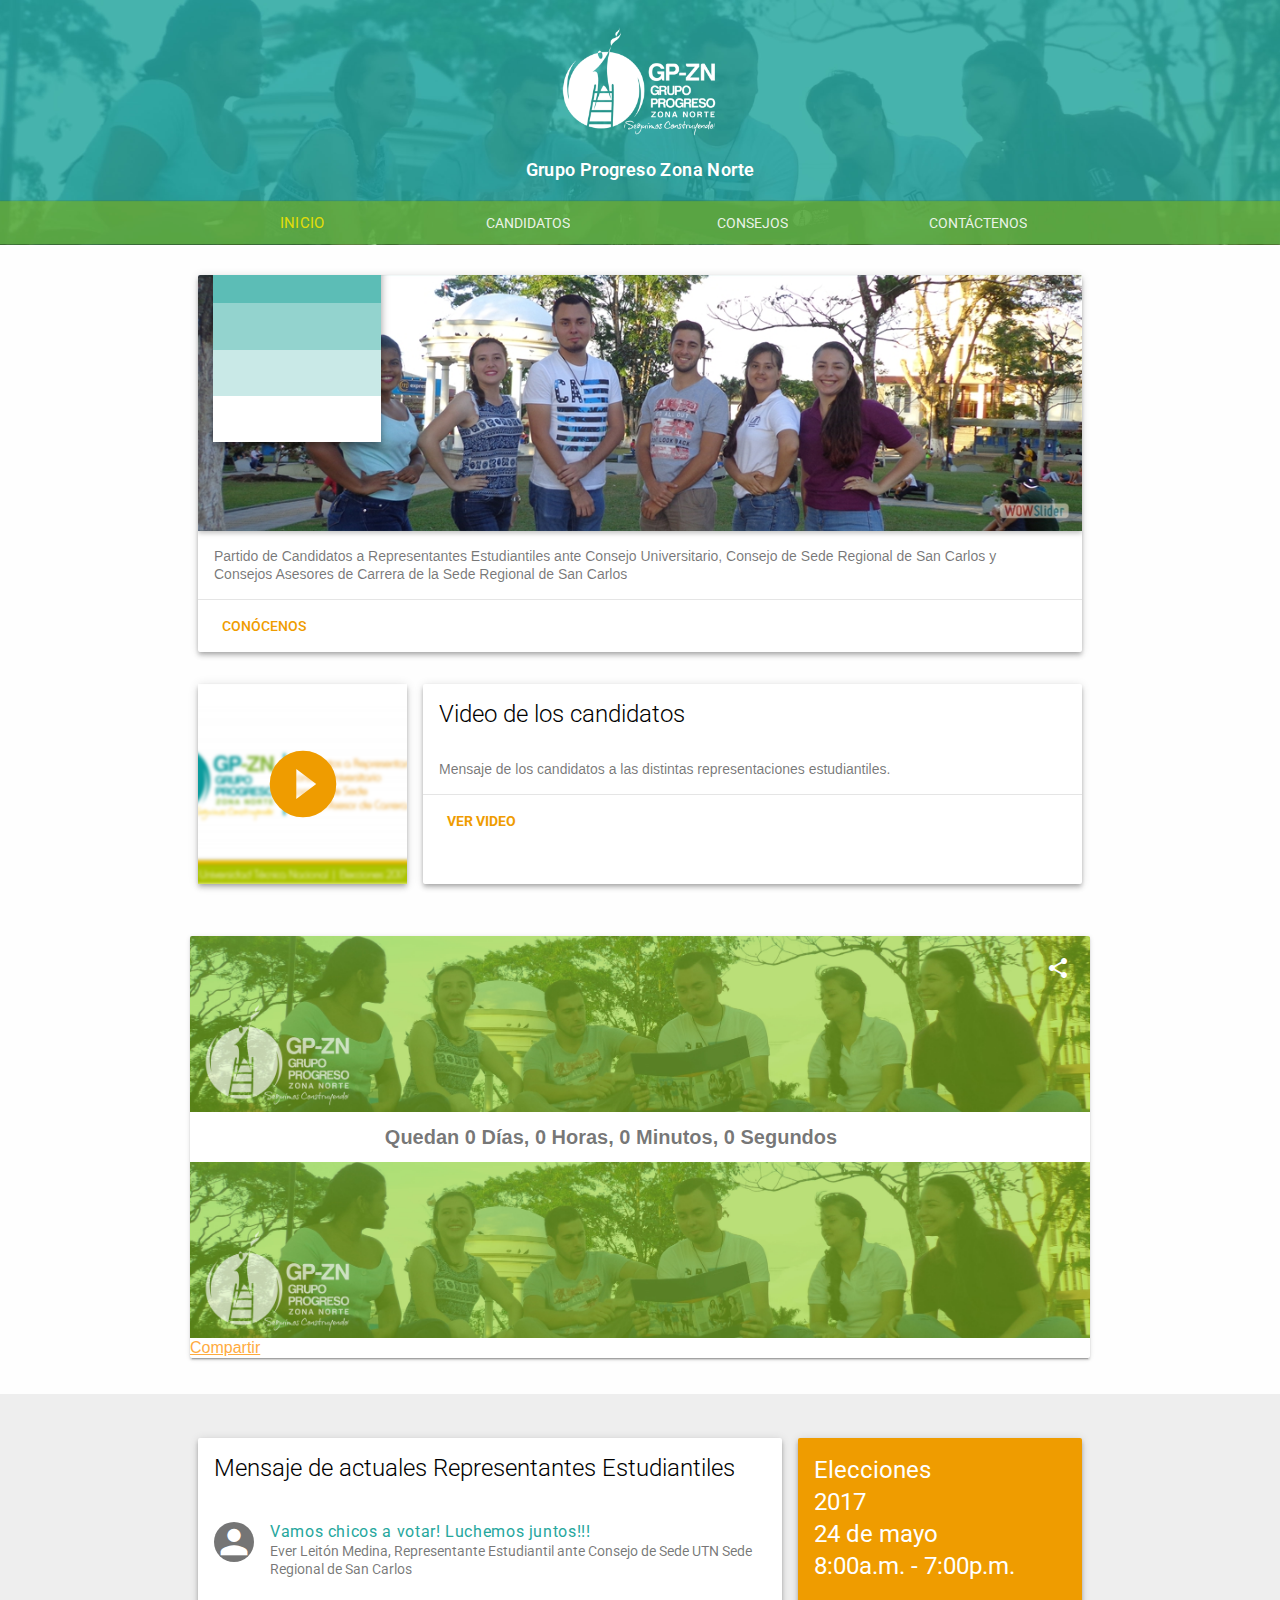
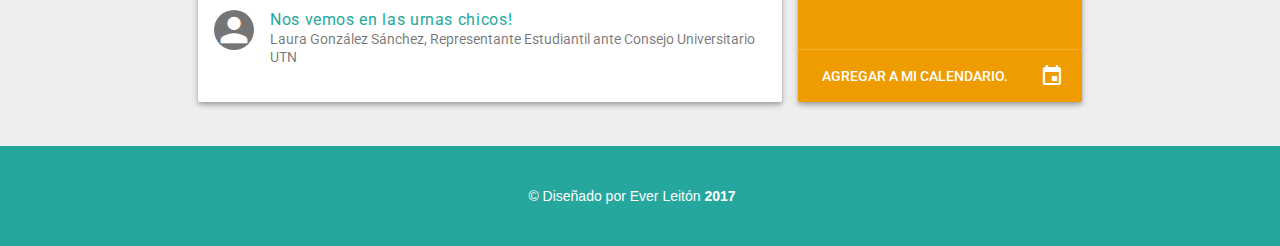
==== index.html @ 94a629f3 "Add files via upload" ====
<!DOCTYPE html>
<html lang="es-ES">
<head>
  <meta charset="UTF-8">
  <title>GP-ZN</title>
  <link rel="shortcut icon" href="img/logo.png" type="image/x-icon">
  <meta http-equiv="X-UA-Compatible" content="IE=edge">
  <meta name="viewport" content="width=device-width, initial-scale=1">
  
  <meta property="og:url"                content="https://reutn.github.io/gpzn/" />
<meta property="og:type"               content="website" />
<meta property="og:title"              content="GP-ZN" />
<meta property="og:description"        content="Postulantes a Representantes Estudiantiles, UTN CR, Elecciones 2017 #SomosUTN #SomosUPública" />
<meta property="og:image"              content="https://reutn.github.io/gpzn/img/cover.jpg" />
<meta property="fb:app_id"              content="1170182639746321" />
  
  
  <link href="https://fonts.googleapis.com/css?family=Roboto:regular,bold,italic,thin,light,bolditalic,black,medium&amp;amp;lang=en" rel="stylesheet">
  <link href="https://fonts.googleapis.com/icon?family=Material+Icons" rel="stylesheet">
  <link rel="stylesheet" href="styles/colorpag.css">
  <link href="styles/main.css" rel="stylesheet">
  <link rel="stylesheet" type="text/css" href="assets/engine1/style.css" />
  <script src="https://facebook.com/connect.php/js/FB.Share" type="text/javascript"></script>
  <script type="text/javascript" src="assets/engine1/jquery.js"></script>
  <script type="text/javascript">
  function countdown(id){
    var fecha=new Date('2017','04','24','08','00','00')
    var hoy=new Date()
    var dias=0
    var horas=0
    var minutos=0
    var segundos=0
    
    if (fecha>hoy){
      var diferencia=(fecha.getTime()-hoy.getTime())/1000
      dias=Math.floor(diferencia/86400)
      diferencia=diferencia-(86400*dias)
      horas=Math.floor(diferencia/3600)
      diferencia=diferencia-(3600*horas)
      minutos=Math.floor(diferencia/60)
      diferencia=diferencia-(60*minutos)
      segundos=Math.floor(diferencia)
      
      document.getElementById(id).innerHTML='Quedan ' + dias + ' Días, ' + horas + ' Horas, ' + minutos + ' Minutos, ' + segundos + ' Segundos para las Elecciones 2017'
      
      if (dias>0 || horas>0 || minutos>0 || segundos>0){
        setTimeout("countdown(\"" + id + "\")",1000)
      }
    }
    else{
      document.getElementById(id).innerHTML='Quedan ' + dias + ' D&iacute;as, ' + horas + ' Horas, ' + minutos + ' Minutos, ' + segundos + ' Segundos'
    }
  }
  </script>
  
</head>
<body id="top" onload="countdown('contador')">
  
  <div id="fb-root"></div>
  <script>(function(d, s, id) {
    var js, fjs = d.getElementsByTagName(s)[0];
    if (d.getElementById(id)) return;
    js = d.createElement(s); js.id = id;
    js.src = "//connect.facebook.net/es_ES/sdk.js#xfbml=1&version=v2.8&appId=568025756724257";
    fjs.parentNode.insertBefore(js, fjs);
  }(document, 'script', 'facebook-jssdk'));</script>




<div class="mdl-layout mdl-js-layout mdl-layout--fixed-header">
  <header class="mdl-layout__header mdl-layout__header--waterfall site-header">
    <b></b>
    <div class="mdl-layout__header-row site-logo-row"><span class="mdl-layout__title">
      <div class="site-logo"></div><span class="site-description">Grupo Progreso Zona Norte</span></span></div>
      
      <div class="mdl-layout__header-row site-navigation-row mdl-layout--large-screen-only">
        <nav class="mdl-navigation mdl-typography--body-1-force-preferred-font">
          <a id="active"class="mdl-navigation__link" href="index.html">Inicio</a>
          <a class="mdl-navigation__link" href="candidatos.html">Candidatos</a>
          <a class="mdl-navigation__link" href="consejos.html">Consejos</a>
          <a class="mdl-navigation__link" href="contact.html">Contáctenos</a>
        </nav>
      </div>
      
    </header>
    <div class="mdl-layout__drawer mdl-layout--small-screen-only">
      <nav class="mdl-navigation mdl-typography--body-1-force-preferred-font"><a class="mdl-navigation__link" href="index.html"><i class="material-icons">home</i>   Inicio</a>
        <a class="mdl-navigation__link" href="candidatos.html"><i class="material-icons">insert_emoticon</i>   Candidatos</a>
        <a class="mdl-navigation__link" href="consejos.html"><i class="material-icons">group_work</i>   Consejos</a>
        <a class="mdl-navigation__link" href="contact.html"><i class="material-icons">contact_mail</i>   Contáctenos</a>
      </nav>
    </div>
    
    
    <main class="mdl-layout__content">
      <div class="site-content">
        <div class="container"><div class="mdl-grid site-max-width">
          <div class="mdl-cell mdl-cell--12-col mdl-card mdl-shadow--4dp welcome-card portfolio-card">
            
            <div id="contenedorFotos">
              <div class="ws_images"><ul>
                <li><img src="assets/data1/images/img.jpg" title="Grupo Progreso" id="wows1_0"/></li>
                <li><img src="assets/data1/images/img2.jpg" title="Juntos formaremos un equipo de trabajo, para luchar por el bienestar de todos" id="wows1_1"/></li>
                <li><img src="assets/data1/images/img3.jpg" title="Candidatos 2017" id="wows1_2"/></li>
                <li><img src="assets/data1/images/imh4.jpg" title="Zona Norte" id="wows1_3"/></li>
              </ul></div>
              
            </div>	
            
            <div class="mdl-card__supporting-text">
              Partido de Candidatos a Representantes Estudiantiles ante Consejo Universitario, Consejo de Sede Regional de San Carlos y Consejos Asesores de Carrera de la Sede Regional de San Carlos</div>
            <div class="mdl-card__actions mdl-card--border">
              <a class="mdl-button mdl-button--colored mdl-js-button mdl-js-ripple-effect mdl-button--accent" href="candidatos.html" >
                Conócenos
              </a>
            </div>
          </div>
        </div>
        <section class="section--center mdl-grid site-max-width">
          <header class="section__play-btn mdl-cell mdl-cell--3-col-desktop mdl-cell--2-col-tablet mdl-cell--4-col-phone  mdl-color-text--white  mdl-shadow--4dp">
            <i id="playcircle"class="material-icons">play_circle_filled</i>
          </header>
          <div class="mdl-card mdl-cell mdl-cell--9-col-desktop mdl-cell--6-col-tablet mdl-cell--4-col-phone  mdl-shadow--4dp">
            <div class="mdl-card__title">
              <h2 class="mdl-card__title-text">Video de los candidatos</h2>
            </div>
            <div class="mdl-card__supporting-text">
              Mensaje de los candidatos a las distintas representaciones estudiantiles.
            </div>
            <div class="mdl-card__actions  mdl-card--border">
              <a id="videobutton" href="video/PropagandaGPZN.mp4" target="_blank" class="mdl-button mdl-button--colored mdl-js-button mdl-js-ripple-effect mdl-button--accent"><b>Ver video</b></a>
            </div>
            <div class="mdl-tooltip mdl-tooltip--large" for="videobutton">
              En producción.
            </div>
          </div>
        </section>
        
        <section class="section--center mdl-grid site-max-width">
          
          <div class="demo-card-wide mdl-card mdl-shadow--2dp">
            <div class="mdl-card__title">
              
            </div>
            <div id="contador"class="mdl-card__supporting-text">
            </div>
            <div class="mdl-card__title">
              
            </div>
              <div class="fb-share-button" data-href="https://reutn.github.io/gpzn/" data-layout="button_count" data-size="large" data-mobile-iframe="true"><a class="fb-xfbml-parse-ignore" target="_blank" href="https://www.facebook.com/sharer/sharer.php?u=https%3A%2F%2Freutn.github.io%2Fgpzn%2F&amp;src=sdkpreparse">Compartir</a></div>
            
            <div class="mdl-card__menu">
              
              <button  href="javascript: void(0);" onclick="window.open('http://www.facebook.com/sharer.php?u=https://reutn.github.io/gpzn/','ventanacompartir', 'toolbar=0, status=0, width=650, height=450');" class="mdl-button mdl-button--icon mdl-js-button mdl-js-ripple-effect">
                
                <i class="material-icons">share</i>
              </button>
              
              
            </div>
          </div>
          
        </section>
        
        <div class="homepage-footer">
          <section class="mdl-grid site-max-width">
            <div class="mdl-cell mdl-card mdl-cell--8-col mdl-cell--4-col-tablet  mdl-shadow--4dp portfolio-card">
              <div class="mdl-card__title">
                <h2 class="mdl-card__title-text">Mensaje de actuales Representantes Estudiantiles</h2>
              </div>
              <ul class="demo-list-three mdl-list">
                <li class="mdl-list__item mdl-list__item--three-line">
                  <span class="mdl-list__item-primary-content">
                    <i class="material-icons mdl-list__item-avatar">person</i>
                    <span>Vamos chicos a votar! Luchemos juntos!!!</span>
                    <span class="mdl-list__item-text-body">
                      Ever Leitón Medina, Representante Estudiantil ante Consejo de Sede UTN Sede Regional de San Carlos
                    </span>
                  </span>
                </li>
                <li class="mdl-list__item mdl-list__item--three-line">
                  <span class="mdl-list__item-primary-content">
                    <i class="material-icons  mdl-list__item-avatar">person</i>
                    <span>Nos vemos en las urnas chicos!</span>
                    <span class="mdl-list__item-text-body">
                      Laura González Sánchez, Representante Estudiantil ante Consejo Universitario UTN
                    </span>
                  </span>
                </li>
              </ul>
            </div>
            <div class="demo-card-event mdl-cell mdl-card mdl-shadow--4dp event-card portfolio-card">
              <div class="mdl-card__title mdl-card--expand">
                <h4>
                  Elecciones<br>
                  2017 <br>
                  24 de mayo<br>
                  8:00a.m. - 7:00p.m.
                </h4>
              </div>
              <div class="mdl-card__actions mdl-card--border">
                <a href="https://calendar.google.com/calendar/" target="blank" class="mdl-button mdl-button--colored mdl-js-button mdl-js-ripple-effect mdl-button--accent">
                  Agregar a mi calendario. 
                </a>
                <div class="mdl-layout-spacer"></div>
                <i class="material-icons">event</i>
              </div>
            </div>
          </section>
        </div></div>
      </div>
      <footer class="mdl-mini-footer">
        
        
        
        
        <div class="footer-container">
          <div class="mdl-logo">&copy; Diseñado por Ever Leitón <strong>2017</strong></div> 
        </div>
      </footer>
    </main>
    <script src="https://code.getmdl.io/1.3.0/material.min.js" defer></script>
    <script type="text/javascript" src="assets/engine1/wowslider.js"></script>
    <script type="text/javascript" src="assets/engine1/script.js"></script>
    
    
  </div>
</body>
</html>
---- styles/colorpag.css ----
/**
 * material-design-lite - Material Design Components in CSS, JS and HTML
 * @version v1.3.0
 * @license Apache-2.0
 * @copyright 2015 Google, Inc.
 * @link https://github.com/google/material-design-lite
 */
 @charset"UTF-8";
html {
    color:rgba(0, 0, 0, .87)
}
::-moz-selection {
    background:#b3d4fc;
    text-shadow:none
}
::selection {

    text-shadow:none
}
hr {
    display:block;
    height:1px;
    border:0;
    border-top:1px solid #ccc;
    margin:1em 0;
    padding:0
}
audio, canvas, iframe, img, svg, video {
    vertical-align:middle
}
fieldset {
    border:0;
    margin:0;
    padding:0
}
textarea {
    resize:vertical
}
.browserupgrade {
    margin:.2em 0;
    background:#ccc;
    color:#000;
    padding:.2em 0
}
.hidden {
    display:none!important
}
.visuallyhidden {
    border:0;
    clip:rect(0 0 0 0);
    height:1px;
    margin:-1px;
    overflow:hidden;
    padding:0;
    position:absolute;
    width:1px
}
.visuallyhidden.focusable:active, .visuallyhidden.focusable:focus {
    clip:auto;
    height:auto;
    margin:0;
    overflow:visible;
    position:static;
    width:auto
}
.invisible {
    visibility:hidden
}
.clearfix:before, .clearfix:after {
    content:" ";
    display:table
}
.clearfix:after {
    clear:both
}
@media print {
    *, *:before, *:after, *:first-letter {
        background:transparent!important;
        color:#000!important;
        box-shadow:none!important
    }
    a, a:visited {
        text-decoration:underline
    }
    a[href]:after {
        content:" (" attr(href)")"
    }
    abbr[title]:after {
        content:" (" attr(title)")"
    }
    a[href^="#"]:after, a[href^="javascript:"]:after {
        content:""
    }
    pre, blockquote {
        border:1px solid #999;
        page-break-inside:avoid
    }
    thead {
        display:table-header-group
    }
    tr, img {
        page-break-inside:avoid
    }
    img {
        max-width:100%!important
    }
    p, h2, h3 {
        orphans:3;
        widows:3
    }
    h2, h3 {
        page-break-after:avoid
    }
}
a, .mdl-accordion, .mdl-button, .mdl-card, .mdl-checkbox, .mdl-dropdown-menu, .mdl-icon-toggle, .mdl-item, .mdl-radio, .mdl-slider, .mdl-switch, .mdl-tabs__tab {
    -webkit-tap-highlight-color:transparent;
    -webkit-tap-highlight-color:rgba(255, 255, 255, 0)
}
html {
    width:100%;
    height:100%;
    -ms-touch-action:manipulation;
    touch-action:manipulation
}
body {
    width:100%;
    min-height:100%
}
main {
    display:block
}
*[hidden] {
    display:none!important
}
html, body {
    font-family:"Helvetica", "Arial", sans-serif;
    font-size:14px;
    font-weight:400;
    line-height:20px
}
h1, h2, h3, h4, h5, h6, p {
    padding:0
}
h1 small, h2 small, h3 small, h4 small, h5 small, h6 small {
    font-family:"Roboto", "Helvetica", "Arial", sans-serif;
    font-weight:400;
    line-height:1.35;
    letter-spacing:-.02em;
    opacity:.54;
    font-size:.6em
}
h1 {
    font-size:56px;
    line-height:1.35;
    letter-spacing:-.02em;
    margin:24px 0
}
h1, h2 {
    font-family:"Roboto", "Helvetica", "Arial", sans-serif;
    font-weight:400
}
h2 {
    font-size:45px;
    line-height:48px
}
h2, h3 {
    margin:24px 0
}
h3 {
    font-size:34px;
    line-height:40px
}
h3, h4 {
    font-family:"Roboto", "Helvetica", "Arial", sans-serif;
    font-weight:400
}
h4 {
    font-size:24px;
    line-height:32px;
    -moz-osx-font-smoothing:grayscale;
    margin:24px 0 16px
}
h5 {
    font-size:20px;
    font-weight:500;
    line-height:1;
    letter-spacing:.02em
}
h5, h6 {
    font-family:"Roboto", "Helvetica", "Arial", sans-serif;
    margin:24px 0 16px
}
h6 {
    font-size:16px;
    letter-spacing:.04em
}
h6, p {
    font-weight:400;
    line-height:24px
}
p {
    font-size:14px;
    letter-spacing:0;
    margin:0 0 16px
}
a {
    color:rgb(255, 171, 64);
    font-weight:500
}
blockquote {
    font-family:"Roboto", "Helvetica", "Arial", sans-serif;
    position:relative;
    font-size:24px;
    font-weight:300;
    font-style:italic;
    line-height:1.35;
    letter-spacing:.08em
}
blockquote:before {
    position:absolute;
    left:-.5em;
    content:'“'
}
blockquote:after {
    content:'”';
    margin-left:-.05em
}
mark {
    background-color:#f4ff81
}
dt {
    font-weight:700
}
address {
    font-size:12px;
    line-height:1;
    font-style:normal
}
address, ul, ol {
    font-weight:400;
    letter-spacing:0
}
ul, ol {
    font-size:14px;
    line-height:24px
}
.mdl-typography--display-4, .mdl-typography--display-4-color-contrast {
    font-family:"Roboto", "Helvetica", "Arial", sans-serif;
    font-size:112px;
    font-weight:300;
    line-height:1;
    letter-spacing:-.04em
}
.mdl-typography--display-4-color-contrast {
    opacity:.54
}
.mdl-typography--display-3, .mdl-typography--display-3-color-contrast {
    font-family:"Roboto", "Helvetica", "Arial", sans-serif;
    font-size:56px;
    font-weight:400;
    line-height:1.35;
    letter-spacing:-.02em
}
.mdl-typography--display-3-color-contrast {
    opacity:.54
}
.mdl-typography--display-2, .mdl-typography--display-2-color-contrast {
    font-family:"Roboto", "Helvetica", "Arial", sans-serif;
    font-size:45px;
    font-weight:400;
    line-height:48px
}
.mdl-typography--display-2-color-contrast {
    opacity:.54
}
.mdl-typography--display-1, .mdl-typography--display-1-color-contrast {
    font-family:"Roboto", "Helvetica", "Arial", sans-serif;
    font-size:34px;
    font-weight:400;
    line-height:40px
}
.mdl-typography--display-1-color-contrast {
    opacity:.54
}
.mdl-typography--headline, .mdl-typography--headline-color-contrast {
    font-family:"Roboto", "Helvetica", "Arial", sans-serif;
    font-size:24px;
    font-weight:400;
    line-height:32px;
    -moz-osx-font-smoothing:grayscale
}
.mdl-typography--headline-color-contrast {
    opacity:.87
}
.mdl-typography--title, .mdl-typography--title-color-contrast {
    font-family:"Roboto", "Helvetica", "Arial", sans-serif;
    font-size:20px;
    font-weight:500;
    line-height:1;
    letter-spacing:.02em
}
.mdl-typography--title-color-contrast {
    opacity:.87
}
.mdl-typography--subhead, .mdl-typography--subhead-color-contrast {
    font-family:"Roboto", "Helvetica", "Arial", sans-serif;
    font-size:16px;
    font-weight:400;
    line-height:24px;
    letter-spacing:.04em
}
.mdl-typography--subhead-color-contrast {
    opacity:.87
}
.mdl-typography--body-2, .mdl-typography--body-2-color-contrast {
    font-size:14px;
    font-weight:700;
    line-height:24px;
    letter-spacing:0
}
.mdl-typography--body-2-color-contrast {
    opacity:.87
}
.mdl-typography--body-1, .mdl-typography--body-1-color-contrast {
    font-size:14px;
    font-weight:400;
    line-height:24px;
    letter-spacing:0
}
.mdl-typography--body-1-color-contrast {
    opacity:.87
}
.mdl-typography--body-2-force-preferred-font, .mdl-typography--body-2-force-preferred-font-color-contrast {
    font-family:"Roboto", "Helvetica", "Arial", sans-serif;
    font-size:14px;
    font-weight:500;
    line-height:24px;
    letter-spacing:0
}
.mdl-typography--body-2-force-preferred-font-color-contrast {
    opacity:.87
}
.mdl-typography--body-1-force-preferred-font, .mdl-typography--body-1-force-preferred-font-color-contrast {
    font-family:"Roboto", "Helvetica", "Arial", sans-serif;
    font-size:14px;
    font-weight:400;
    line-height:24px;
    letter-spacing:0
}
.mdl-typography--body-1-force-preferred-font-color-contrast {
    opacity:.87
}
.mdl-typography--caption, .mdl-typography--caption-force-preferred-font {
    font-size:12px;
    font-weight:400;
    line-height:1;
    letter-spacing:0
}
.mdl-typography--caption-force-preferred-font {
    font-family:"Roboto", "Helvetica", "Arial", sans-serif
}
.mdl-typography--caption-color-contrast, .mdl-typography--caption-force-preferred-font-color-contrast {
    font-size:12px;
    font-weight:400;
    line-height:1;
    letter-spacing:0;
    opacity:.54
}
.mdl-typography--caption-force-preferred-font-color-contrast, .mdl-typography--menu {
    font-family:"Roboto", "Helvetica", "Arial", sans-serif
}
.mdl-typography--menu {
    font-size:14px;
    font-weight:500;
    line-height:1;
    letter-spacing:0
}
.mdl-typography--menu-color-contrast {
    opacity:.87
}
.mdl-typography--menu-color-contrast, .mdl-typography--button, .mdl-typography--button-color-contrast {
    font-family:"Roboto", "Helvetica", "Arial", sans-serif;
    font-size:14px;
    font-weight:500;
    line-height:1;
    letter-spacing:0
}
.mdl-typography--button, .mdl-typography--button-color-contrast {
    text-transform:uppercase
}
.mdl-typography--button-color-contrast {
    opacity:.87
}
.mdl-typography--text-left {
    text-align:left
}
.mdl-typography--text-right {
    text-align:right
}
.mdl-typography--text-center {
    text-align:center
}
.mdl-typography--text-justify {
    text-align:justify
}
.mdl-typography--text-nowrap {
    white-space:nowrap
}
.mdl-typography--text-lowercase {
    text-transform:lowercase
}
.mdl-typography--text-uppercase {
    text-transform:uppercase
}
.mdl-typography--text-capitalize {
    text-transform:capitalize
}
.mdl-typography--font-thin {
    font-weight:200!important
}
.mdl-typography--font-light {
    font-weight:300!important
}
.mdl-typography--font-regular {
    font-weight:400!important
}
.mdl-typography--font-medium {
    font-weight:500!important
}
.mdl-typography--font-bold {
    font-weight:700!important
}
.mdl-typography--font-black {
    font-weight:900!important
}
.material-icons {
    font-family:'Material Icons';
    font-weight:400;
    font-style:normal;
    font-size:24px;
    line-height:1;
    letter-spacing:normal;
    text-transform:none;
    display:inline-block;
    word-wrap:normal;
    -moz-font-feature-settings:'liga';
    font-feature-settings:'liga';
    -webkit-font-feature-settings:'liga';
    -webkit-font-smoothing:antialiased
}
.mdl-color-text--red {
    color:#f44336 !important
}
.mdl-color--red {
    background-color:#f44336 !important
}
.mdl-color-text--red-50 {
    color:#ffebee !important
}
.mdl-color--red-50 {
    background-color:#ffebee !important
}
.mdl-color-text--red-100 {
    color:#ffcdd2 !important
}
.mdl-color--red-100 {
    background-color:#ffcdd2 !important
}
.mdl-color-text--red-200 {
    color:#ef9a9a !important
}
.mdl-color--red-200 {
    background-color:#ef9a9a !important
}
.mdl-color-text--red-300 {
    color:#e57373 !important
}
.mdl-color--red-300 {
    background-color:#e57373 !important
}
.mdl-color-text--red-400 {
    color:#ef5350 !important
}
.mdl-color--red-400 {
    background-color:#ef5350 !important
}
.mdl-color-text--red-500 {
    color:#f44336 !important
}
.mdl-color--red-500 {
    background-color:#f44336 !important
}
.mdl-color-text--red-600 {
    color:#e53935 !important
}
.mdl-color--red-600 {
    background-color:#e53935 !important
}
.mdl-color-text--red-700 {
    color:#d32f2f !important
}
.mdl-color--red-700 {
    background-color:#d32f2f !important
}
.mdl-color-text--red-800 {
    color:#c62828 !important
}
.mdl-color--red-800 {
    background-color:#c62828 !important
}
.mdl-color-text--red-900 {
    color:#b71c1c !important
}
.mdl-color--red-900 {
    background-color:#b71c1c !important
}
.mdl-color-text--red-A100 {
    color:#ff8a80 !important
}
.mdl-color--red-A100 {
    background-color:#ff8a80 !important
}
.mdl-color-text--red-A200 {
    color:#ff5252 !important
}
.mdl-color--red-A200 {
    background-color:#ff5252 !important
}
.mdl-color-text--red-A400 {
    color:#ff1744 !important
}
.mdl-color--red-A400 {
    background-color:#ff1744 !important
}
.mdl-color-text--red-A700 {
    color:#d50000 !important
}
.mdl-color--red-A700 {
    background-color:#d50000 !important
}
.mdl-color-text--pink {
    color:#e91e63 !important
}
.mdl-color--pink {
    background-color:#e91e63 !important
}
.mdl-color-text--pink-50 {
    color:#fce4ec !important
}
.mdl-color--pink-50 {
    background-color:#fce4ec !important
}
.mdl-color-text--pink-100 {
    color:#f8bbd0 !important
}
.mdl-color--pink-100 {
    background-color:#f8bbd0 !important
}
.mdl-color-text--pink-200 {
    color:#f48fb1 !important
}
.mdl-color--pink-200 {
    background-color:#f48fb1 !important
}
.mdl-color-text--pink-300 {
    color:#f06292 !important
}
.mdl-color--pink-300 {
    background-color:#f06292 !important
}
.mdl-color-text--pink-400 {
    color:#ec407a !important
}
.mdl-color--pink-400 {
    background-color:#ec407a !important
}
.mdl-color-text--pink-500 {
    color:#e91e63 !important
}
.mdl-color--pink-500 {
    background-color:#e91e63 !important
}
.mdl-color-text--pink-600 {
    color:#d81b60 !important
}
.mdl-color--pink-600 {
    background-color:#d81b60 !important
}
.mdl-color-text--pink-700 {
    color:#c2185b !important
}
.mdl-color--pink-700 {
    background-color:#c2185b !important
}
.mdl-color-text--pink-800 {
    color:#ad1457 !important
}
.mdl-color--pink-800 {
    background-color:#ad1457 !important
}
.mdl-color-text--pink-900 {
    color:#880e4f !important
}
.mdl-color--pink-900 {
    background-color:#880e4f !important
}
.mdl-color-text--pink-A100 {
    color:#ff80ab !important
}
.mdl-color--pink-A100 {
    background-color:#ff80ab !important
}
.mdl-color-text--pink-A200 {
    color:#ff4081 !important
}
.mdl-color--pink-A200 {
    background-color:#ff4081 !important
}
.mdl-color-text--pink-A400 {
    color:#f50057 !important
}
.mdl-color--pink-A400 {
    background-color:#f50057 !important
}
.mdl-color-text--pink-A700 {
    color:#c51162 !important
}
.mdl-color--pink-A700 {
    background-color:#c51162 !important
}
.mdl-color-text--purple {
    color:#9c27b0 !important
}
.mdl-color--purple {
    background-color:#9c27b0 !important
}
.mdl-color-text--purple-50 {
    color:#f3e5f5 !important
}
.mdl-color--purple-50 {
    background-color:#f3e5f5 !important
}
.mdl-color-text--purple-100 {
    color:#e1bee7 !important
}
.mdl-color--purple-100 {
    background-color:#e1bee7 !important
}
.mdl-color-text--purple-200 {
    color:#ce93d8 !important
}
.mdl-color--purple-200 {
    background-color:#ce93d8 !important
}
.mdl-color-text--purple-300 {
    color:#ba68c8 !important
}
.mdl-color--purple-300 {
    background-color:#ba68c8 !important
}
.mdl-color-text--purple-400 {
    color:#ab47bc !important
}
.mdl-color--purple-400 {
    background-color:#ab47bc !important
}
.mdl-color-text--purple-500 {
    color:#9c27b0 !important
}
.mdl-color--purple-500 {
    background-color:#9c27b0 !important
}
.mdl-color-text--purple-600 {
    color:#8e24aa !important
}
.mdl-color--purple-600 {
    background-color:#8e24aa !important
}
.mdl-color-text--purple-700 {
    color:#7b1fa2 !important
}
.mdl-color--purple-700 {
    background-color:#7b1fa2 !important
}
.mdl-color-text--purple-800 {
    color:#6a1b9a !important
}
.mdl-color--purple-800 {
    background-color:#6a1b9a !important
}
.mdl-color-text--purple-900 {
    color:#4a148c !important
}
.mdl-color--purple-900 {
    background-color:#4a148c !important
}
.mdl-color-text--purple-A100 {
    color:#ea80fc !important
}
.mdl-color--purple-A100 {
    background-color:#ea80fc !important
}
.mdl-color-text--purple-A200 {
    color:#e040fb !important
}
.mdl-color--purple-A200 {
    background-color:#e040fb !important
}
.mdl-color-text--purple-A400 {
    color:#d500f9 !important
}
.mdl-color--purple-A400 {
    background-color:#d500f9 !important
}
.mdl-color-text--purple-A700 {
    color:#a0f !important
}
.mdl-color--purple-A700 {
    background-color:#a0f !important
}
.mdl-color-text--deep-purple {
    color:#673ab7 !important
}
.mdl-color--deep-purple {
    background-color:#673ab7 !important
}
.mdl-color-text--deep-purple-50 {
    color:#ede7f6 !important
}
.mdl-color--deep-purple-50 {
    background-color:#ede7f6 !important
}
.mdl-color-text--deep-purple-100 {
    color:#d1c4e9 !important
}
.mdl-color--deep-purple-100 {
    background-color:#d1c4e9 !important
}
.mdl-color-text--deep-purple-200 {
    color:#b39ddb !important
}
.mdl-color--deep-purple-200 {
    background-color:#b39ddb !important
}
.mdl-color-text--deep-purple-300 {
    color:#9575cd !important
}
.mdl-color--deep-purple-300 {
    background-color:#9575cd !important
}
.mdl-color-text--deep-purple-400 {
    color:#7e57c2 !important
}
.mdl-color--deep-purple-400 {
    background-color:#7e57c2 !important
}
.mdl-color-text--deep-purple-500 {
    color:#673ab7 !important
}
.mdl-color--deep-purple-500 {
    background-color:#673ab7 !important
}
.mdl-color-text--deep-purple-600 {
    color:#5e35b1 !important
}
.mdl-color--deep-purple-600 {
    background-color:#5e35b1 !important
}
.mdl-color-text--deep-purple-700 {
    color:#512da8 !important
}
.mdl-color--deep-purple-700 {
    background-color:#512da8 !important
}
.mdl-color-text--deep-purple-800 {
    color:#4527a0 !important
}
.mdl-color--deep-purple-800 {
    background-color:#4527a0 !important
}
.mdl-color-text--deep-purple-900 {
    color:#311b92 !important
}
.mdl-color--deep-purple-900 {
    background-color:#311b92 !important
}
.mdl-color-text--deep-purple-A100 {
    color:#b388ff !important
}
.mdl-color--deep-purple-A100 {
    background-color:#b388ff !important
}
.mdl-color-text--deep-purple-A200 {
    color:#7c4dff !important
}
.mdl-color--deep-purple-A200 {
    background-color:#7c4dff !important
}
.mdl-color-text--deep-purple-A400 {
    color:#651fff !important
}
.mdl-color--deep-purple-A400 {
    background-color:#651fff !important
}
.mdl-color-text--deep-purple-A700 {
    color:#6200ea !important
}
.mdl-color--deep-purple-A700 {
    background-color:#6200ea !important
}
.mdl-color-text--indigo {
    color:#3f51b5 !important
}
.mdl-color--indigo {
    background-color:#3f51b5 !important
}
.mdl-color-text--indigo-50 {
    color:#e8eaf6 !important
}
.mdl-color--indigo-50 {
    background-color:#e8eaf6 !important
}
.mdl-color-text--indigo-100 {
    color:#c5cae9 !important
}
.mdl-color--indigo-100 {
    background-color:#c5cae9 !important
}
.mdl-color-text--indigo-200 {
    color:#9fa8da !important
}
.mdl-color--indigo-200 {
    background-color:#9fa8da !important
}
.mdl-color-text--indigo-300 {
    color:#7986cb !important
}
.mdl-color--indigo-300 {
    background-color:#7986cb !important
}
.mdl-color-text--indigo-400 {
    color:#5c6bc0 !important
}
.mdl-color--indigo-400 {
    background-color:#5c6bc0 !important
}
.mdl-color-text--indigo-500 {
    color:#3f51b5 !important
}
.mdl-color--indigo-500 {
    background-color:#3f51b5 !important
}
.mdl-color-text--indigo-600 {
    color:#3949ab !important
}
.mdl-color--indigo-600 {
    background-color:#3949ab !important
}
.mdl-color-text--indigo-700 {
    color:#303f9f !important
}
.mdl-color--indigo-700 {
    background-color:#303f9f !important
}
.mdl-color-text--indigo-800 {
    color:#283593 !important
}
.mdl-color--indigo-800 {
    background-color:#283593 !important
}
.mdl-color-text--indigo-900 {
    color:#1a237e !important
}
.mdl-color--indigo-900 {
    background-color:#1a237e !important
}
.mdl-color-text--indigo-A100 {
    color:#8c9eff !important
}
.mdl-color--indigo-A100 {
    background-color:#8c9eff !important
}
.mdl-color-text--indigo-A200 {
    color:#536dfe !important
}
.mdl-color--indigo-A200 {
    background-color:#536dfe !important
}
.mdl-color-text--indigo-A400 {
    color:#3d5afe !important
}
.mdl-color--indigo-A400 {
    background-color:#3d5afe !important
}
.mdl-color-text--indigo-A700 {
    color:#304ffe !important
}
.mdl-color--indigo-A700 {
    background-color:#304ffe !important
}
.mdl-color-text--blue {
    color:#2196f3 !important
}
.mdl-color--blue {
    background-color:#2196f3 !important
}
.mdl-color-text--blue-50 {
    color:#e3f2fd !important
}
.mdl-color--blue-50 {
    background-color:#e3f2fd !important
}
.mdl-color-text--blue-100 {
    color:#bbdefb !important
}
.mdl-color--blue-100 {
    background-color:#bbdefb !important
}
.mdl-color-text--blue-200 {
    color:#90caf9 !important
}
.mdl-color--blue-200 {
    background-color:#90caf9 !important
}
.mdl-color-text--blue-300 {
    color:#64b5f6 !important
}
.mdl-color--blue-300 {
    background-color:#64b5f6 !important
}
.mdl-color-text--blue-400 {
    color:#42a5f5 !important
}
.mdl-color--blue-400 {
    background-color:#42a5f5 !important
}
.mdl-color-text--blue-500 {
    color:#2196f3 !important
}
.mdl-color--blue-500 {
    background-color:#2196f3 !important
}
.mdl-color-text--blue-600 {
    color:#1e88e5 !important
}
.mdl-color--blue-600 {
    background-color:#1e88e5 !important
}
.mdl-color-text--blue-700 {
    color:#1976d2 !important
}
.mdl-color--blue-700 {
    background-color:#1976d2 !important
}
.mdl-color-text--blue-800 {
    color:#1565c0 !important
}
.mdl-color--blue-800 {
    background-color:#1565c0 !important
}
.mdl-color-text--blue-900 {
    color:#0d47a1 !important
}
.mdl-color--blue-900 {
    background-color:#0d47a1 !important
}
.mdl-color-text--blue-A100 {
    color:#82b1ff !important
}
.mdl-color--blue-A100 {
    background-color:#82b1ff !important
}
.mdl-color-text--blue-A200 {
    color:#448aff !important
}
.mdl-color--blue-A200 {
    background-color:#448aff !important
}
.mdl-color-text--blue-A400 {
    color:#2979ff !important
}
.mdl-color--blue-A400 {
    background-color:#2979ff !important
}
.mdl-color-text--blue-A700 {
    color:#2962ff !important
}
.mdl-color--blue-A700 {
    background-color:#2962ff !important
}
.mdl-color-text--light-blue {
    color:#03a9f4 !important
}
.mdl-color--light-blue {
    background-color:#03a9f4 !important
}
.mdl-color-text--light-blue-50 {
    color:#e1f5fe !important
}
.mdl-color--light-blue-50 {
    background-color:#e1f5fe !important
}
.mdl-color-text--light-blue-100 {
    color:#b3e5fc !important
}
.mdl-color--light-blue-100 {
    background-color:#b3e5fc !important
}
.mdl-color-text--light-blue-200 {
    color:#81d4fa !important
}
.mdl-color--light-blue-200 {
    background-color:#81d4fa !important
}
.mdl-color-text--light-blue-300 {
    color:#4fc3f7 !important
}
.mdl-color--light-blue-300 {
    background-color:#4fc3f7 !important
}
.mdl-color-text--light-blue-400 {
    color:#29b6f6 !important
}
.mdl-color--light-blue-400 {
    background-color:#29b6f6 !important
}
.mdl-color-text--light-blue-500 {
    color:#03a9f4 !important
}
.mdl-color--light-blue-500 {
    background-color:#03a9f4 !important
}
.mdl-color-text--light-blue-600 {
    color:#039be5 !important
}
.mdl-color--light-blue-600 {
    background-color:#039be5 !important
}
.mdl-color-text--light-blue-700 {
    color:#0288d1 !important
}
.mdl-color--light-blue-700 {
    background-color:#0288d1 !important
}
.mdl-color-text--light-blue-800 {
    color:#0277bd !important
}
.mdl-color--light-blue-800 {
    background-color:#0277bd !important
}
.mdl-color-text--light-blue-900 {
    color:#01579b !important
}
.mdl-color--light-blue-900 {
    background-color:#01579b !important
}
.mdl-color-text--light-blue-A100 {
    color:#80d8ff !important
}
.mdl-color--light-blue-A100 {
    background-color:#80d8ff !important
}
.mdl-color-text--light-blue-A200 {
    color:#40c4ff !important
}
.mdl-color--light-blue-A200 {
    background-color:#40c4ff !important
}
.mdl-color-text--light-blue-A400 {
    color:#00b0ff !important
}
.mdl-color--light-blue-A400 {
    background-color:#00b0ff !important
}
.mdl-color-text--light-blue-A700 {
    color:#0091ea !important
}
.mdl-color--light-blue-A700 {
    background-color:#0091ea !important
}
.mdl-color-text--cyan {
    color:#00bcd4 !important
}
.mdl-color--cyan {
    background-color:#00bcd4 !important
}
.mdl-color-text--cyan-50 {
    color:#e0f7fa !important
}
.mdl-color--cyan-50 {
    background-color:#e0f7fa !important
}
.mdl-color-text--cyan-100 {
    color:#b2ebf2 !important
}
.mdl-color--cyan-100 {
    background-color:#b2ebf2 !important
}
.mdl-color-text--cyan-200 {
    color:#80deea !important
}
.mdl-color--cyan-200 {
    background-color:#80deea !important
}
.mdl-color-text--cyan-300 {
    color:#4dd0e1 !important
}
.mdl-color--cyan-300 {
    background-color:#4dd0e1 !important
}
.mdl-color-text--cyan-400 {
    color:#26c6da !important
}
.mdl-color--cyan-400 {
    background-color:#26c6da !important
}
.mdl-color-text--cyan-500 {
    color:#00bcd4 !important
}
.mdl-color--cyan-500 {
    background-color:#00bcd4 !important
}
.mdl-color-text--cyan-600 {
    color:#00acc1 !important
}
.mdl-color--cyan-600 {
    background-color:#00acc1 !important
}
.mdl-color-text--cyan-700 {
    color:#0097a7 !important
}
.mdl-color--cyan-700 {
    background-color:#0097a7 !important
}
.mdl-color-text--cyan-800 {
    color:#00838f !important
}
.mdl-color--cyan-800 {
    background-color:#00838f !important
}
.mdl-color-text--cyan-900 {
    color:#006064 !important
}
.mdl-color--cyan-900 {
    background-color:#006064 !important
}
.mdl-color-text--cyan-A100 {
    color:#84ffff !important
}
.mdl-color--cyan-A100 {
    background-color:#84ffff !important
}
.mdl-color-text--cyan-A200 {
    color:#18ffff !important
}
.mdl-color--cyan-A200 {
    background-color:#18ffff !important
}
.mdl-color-text--cyan-A400 {
    color:#00e5ff !important
}
.mdl-color--cyan-A400 {
    background-color:#00e5ff !important
}
.mdl-color-text--cyan-A700 {
    color:#00b8d4 !important
}
.mdl-color--cyan-A700 {
    background-color:#00b8d4 !important
}
.mdl-color-text--teal {
    color:#009688 !important
}
.mdl-color--teal {
    background-color:#009688 !important
}
.mdl-color-text--teal-50 {
    color:#e0f2f1 !important
}
.mdl-color--teal-50 {
    background-color:#e0f2f1 !important
}
.mdl-color-text--teal-100 {
    color:#b2dfdb !important
}
.mdl-color--teal-100 {
    background-color:#b2dfdb !important
}
.mdl-color-text--teal-200 {
    color:#80cbc4 !important
}
.mdl-color--teal-200 {
    background-color:#80cbc4 !important
}
.mdl-color-text--teal-300 {
    color:#4db6ac !important
}
.mdl-color--teal-300 {
    background-color:#4db6ac !important
}
.mdl-color-text--teal-400 {
    color:#26a69a !important
}
.mdl-color--teal-400 {
    background-color:#26a69a !important
}
.mdl-color-text--teal-500 {
    color:#009688 !important
}
.mdl-color--teal-500 {
    background-color:#009688 !important
}
.mdl-color-text--teal-600 {
    color:#00897b !important
}
.mdl-color--teal-600 {
    background-color:#00897b !important
}
.mdl-color-text--teal-700 {
    color:#00796b !important
}
.mdl-color--teal-700 {
    background-color:#00796b !important
}
.mdl-color-text--teal-800 {
    color:#00695c !important
}
.mdl-color--teal-800 {
    background-color:#00695c !important
}
.mdl-color-text--teal-900 {
    color:#004d40 !important
}
.mdl-color--teal-900 {
    background-color:#004d40 !important
}
.mdl-color-text--teal-A100 {
    color:#a7ffeb !important
}
.mdl-color--teal-A100 {
    background-color:#a7ffeb !important
}
.mdl-color-text--teal-A200 {
    color:#64ffda !important
}
.mdl-color--teal-A200 {
    background-color:#64ffda !important
}
.mdl-color-text--teal-A400 {
    color:#1de9b6 !important
}
.mdl-color--teal-A400 {
    background-color:#1de9b6 !important
}
.mdl-color-text--teal-A700 {
    color:#00bfa5 !important
}
.mdl-color--teal-A700 {
    background-color:#00bfa5 !important
}
.mdl-color-text--green {
    color:#4caf50 !important
}
.mdl-color--green {
    background-color:#4caf50 !important
}
.mdl-color-text--green-50 {
    color:#e8f5e9 !important
}
.mdl-color--green-50 {
    background-color:#e8f5e9 !important
}
.mdl-color-text--green-100 {
    color:#c8e6c9 !important
}
.mdl-color--green-100 {
    background-color:#c8e6c9 !important
}
.mdl-color-text--green-200 {
    color:#a5d6a7 !important
}
.mdl-color--green-200 {
    background-color:#a5d6a7 !important
}
.mdl-color-text--green-300 {
    color:#81c784 !important
}
.mdl-color--green-300 {
    background-color:#81c784 !important
}
.mdl-color-text--green-400 {
    color:#66bb6a !important
}
.mdl-color--green-400 {
    background-color:#66bb6a !important
}
.mdl-color-text--green-500 {
    color:#4caf50 !important
}
.mdl-color--green-500 {
    background-color:#4caf50 !important
}
.mdl-color-text--green-600 {
    color:#43a047 !important
}
.mdl-color--green-600 {
    background-color:#43a047 !important
}
.mdl-color-text--green-700 {
    color:#388e3c !important
}
.mdl-color--green-700 {
    background-color:#388e3c !important
}
.mdl-color-text--green-800 {
    color:#2e7d32 !important
}
.mdl-color--green-800 {
    background-color:#2e7d32 !important
}
.mdl-color-text--green-900 {
    color:#1b5e20 !important
}
.mdl-color--green-900 {
    background-color:#1b5e20 !important
}
.mdl-color-text--green-A100 {
    color:#b9f6ca !important
}
.mdl-color--green-A100 {
    background-color:#b9f6ca !important
}
.mdl-color-text--green-A200 {
    color:#69f0ae !important
}
.mdl-color--green-A200 {
    background-color:#69f0ae !important
}
.mdl-color-text--green-A400 {
    color:#00e676 !important
}
.mdl-color--green-A400 {
    background-color:#00e676 !important
}
.mdl-color-text--green-A700 {
    color:#00c853 !important
}
.mdl-color--green-A700 {
    background-color:#00c853 !important
}
.mdl-color-text--light-green {
    color:#8bc34a !important
}
.mdl-color--light-green {
    background-color:#8bc34a !important
}
.mdl-color-text--light-green-50 {
    color:#f1f8e9 !important
}
.mdl-color--light-green-50 {
    background-color:#f1f8e9 !important
}
.mdl-color-text--light-green-100 {
    color:#dcedc8 !important
}
.mdl-color--light-green-100 {
    background-color:#dcedc8 !important
}
.mdl-color-text--light-green-200 {
    color:#c5e1a5 !important
}
.mdl-color--light-green-200 {
    background-color:#c5e1a5 !important
}
.mdl-color-text--light-green-300 {
    color:#aed581 !important
}
.mdl-color--light-green-300 {
    background-color:#aed581 !important
}
.mdl-color-text--light-green-400 {
    color:#9ccc65 !important
}
.mdl-color--light-green-400 {
    background-color:#9ccc65 !important
}
.mdl-color-text--light-green-500 {
    color:#8bc34a !important
}
.mdl-color--light-green-500 {
    background-color:#8bc34a !important
}
.mdl-color-text--light-green-600 {
    color:#7cb342 !important
}
.mdl-color--light-green-600 {
    background-color:#7cb342 !important
}
.mdl-color-text--light-green-700 {
    color:#689f38 !important
}
.mdl-color--light-green-700 {
    background-color:#689f38 !important
}
.mdl-color-text--light-green-800 {
    color:#558b2f !important
}
.mdl-color--light-green-800 {
    background-color:#558b2f !important
}
.mdl-color-text--light-green-900 {
    color:#33691e !important
}
.mdl-color--light-green-900 {
    background-color:#33691e !important
}
.mdl-color-text--light-green-A100 {
    color:#ccff90 !important
}
.mdl-color--light-green-A100 {
    background-color:#ccff90 !important
}
.mdl-color-text--light-green-A200 {
    color:#b2ff59 !important
}
.mdl-color--light-green-A200 {
    background-color:#b2ff59 !important
}
.mdl-color-text--light-green-A400 {
    color:#76ff03 !important
}
.mdl-color--light-green-A400 {
    background-color:#76ff03 !important
}
.mdl-color-text--light-green-A700 {
    color:#64dd17 !important
}
.mdl-color--light-green-A700 {
    background-color:#64dd17 !important
}
.mdl-color-text--lime {
    color:#cddc39 !important
}
.mdl-color--lime {
    background-color:#cddc39 !important
}
.mdl-color-text--lime-50 {
    color:#f9fbe7 !important
}
.mdl-color--lime-50 {
    background-color:#f9fbe7 !important
}
.mdl-color-text--lime-100 {
    color:#f0f4c3 !important
}
.mdl-color--lime-100 {
    background-color:#f0f4c3 !important
}
.mdl-color-text--lime-200 {
    color:#e6ee9c !important
}
.mdl-color--lime-200 {
    background-color:#e6ee9c !important
}
.mdl-color-text--lime-300 {
    color:#dce775 !important
}
.mdl-color--lime-300 {
    background-color:#dce775 !important
}
.mdl-color-text--lime-400 {
    color:#d4e157 !important
}
.mdl-color--lime-400 {
    background-color:#d4e157 !important
}
.mdl-color-text--lime-500 {
    color:#cddc39 !important
}
.mdl-color--lime-500 {
    background-color:#cddc39 !important
}
.mdl-color-text--lime-600 {
    color:#c0ca33 !important
}
.mdl-color--lime-600 {
    background-color:#c0ca33 !important
}
.mdl-color-text--lime-700 {
    color:#afb42b !important
}
.mdl-color--lime-700 {
    background-color:#afb42b !important
}
.mdl-color-text--lime-800 {
    color:#9e9d24 !important
}
.mdl-color--lime-800 {
    background-color:#9e9d24 !important
}
.mdl-color-text--lime-900 {
    color:#827717 !important
}
.mdl-color--lime-900 {
    background-color:#827717 !important
}
.mdl-color-text--lime-A100 {
    color:#f4ff81 !important
}
.mdl-color--lime-A100 {
    background-color:#f4ff81 !important
}
.mdl-color-text--lime-A200 {
    color:#eeff41 !important
}
.mdl-color--lime-A200 {
    background-color:#eeff41 !important
}
.mdl-color-text--lime-A400 {
    color:#c6ff00 !important
}
.mdl-color--lime-A400 {
    background-color:#c6ff00 !important
}
.mdl-color-text--lime-A700 {
    color:#aeea00 !important
}
.mdl-color--lime-A700 {
    background-color:#aeea00 !important
}
.mdl-color-text--yellow {
    color:#ffeb3b !important
}
.mdl-color--yellow {
    background-color:#ffeb3b !important
}
.mdl-color-text--yellow-50 {
    color:#fffde7 !important
}
.mdl-color--yellow-50 {
    background-color:#fffde7 !important
}
.mdl-color-text--yellow-100 {
    color:#fff9c4 !important
}
.mdl-color--yellow-100 {
    background-color:#fff9c4 !important
}
.mdl-color-text--yellow-200 {
    color:#fff59d !important
}
.mdl-color--yellow-200 {
    background-color:#fff59d !important
}
.mdl-color-text--yellow-300 {
    color:#fff176 !important
}
.mdl-color--yellow-300 {
    background-color:#fff176 !important
}
.mdl-color-text--yellow-400 {
    color:#ffee58 !important
}
.mdl-color--yellow-400 {
    background-color:#ffee58 !important
}
.mdl-color-text--yellow-500 {
    color:#ffeb3b !important
}
.mdl-color--yellow-500 {
    background-color:#ffeb3b !important
}
.mdl-color-text--yellow-600 {
    color:#fdd835 !important
}
.mdl-color--yellow-600 {
    background-color:#fdd835 !important
}
.mdl-color-text--yellow-700 {
    color:#fbc02d !important
}
.mdl-color--yellow-700 {
    background-color:#fbc02d !important
}
.mdl-color-text--yellow-800 {
    color:#f9a825 !important
}
.mdl-color--yellow-800 {
    background-color:#f9a825 !important
}
.mdl-color-text--yellow-900 {
    color:#f57f17 !important
}
.mdl-color--yellow-900 {
    background-color:#f57f17 !important
}
.mdl-color-text--yellow-A100 {
    color:#ffff8d !important
}
.mdl-color--yellow-A100 {
    background-color:#ffff8d !important
}
.mdl-color-text--yellow-A200 {
    color:#ff0 !important
}
.mdl-color--yellow-A200 {
    background-color:#ff0 !important
}
.mdl-color-text--yellow-A400 {
    color:#ffea00 !important
}
.mdl-color--yellow-A400 {
    background-color:#ffea00 !important
}
.mdl-color-text--yellow-A700 {
    color:#ffd600 !important
}
.mdl-color--yellow-A700 {
    background-color:#ffd600 !important
}
.mdl-color-text--amber {
    color:#ffc107 !important
}
.mdl-color--amber {
    background-color:#ffc107 !important
}
.mdl-color-text--amber-50 {
    color:#fff8e1 !important
}
.mdl-color--amber-50 {
    background-color:#fff8e1 !important
}
.mdl-color-text--amber-100 {
    color:#ffecb3 !important
}
.mdl-color--amber-100 {
    background-color:#ffecb3 !important
}
.mdl-color-text--amber-200 {
    color:#ffe082 !important
}
.mdl-color--amber-200 {
    background-color:#ffe082 !important
}
.mdl-color-text--amber-300 {
    color:#ffd54f !important
}
.mdl-color--amber-300 {
    background-color:#ffd54f !important
}
.mdl-color-text--amber-400 {
    color:#ffca28 !important
}
.mdl-color--amber-400 {
    background-color:#ffca28 !important
}
.mdl-color-text--amber-500 {
    color:#ffc107 !important
}
.mdl-color--amber-500 {
    background-color:#ffc107 !important
}
.mdl-color-text--amber-600 {
    color:#ffb300 !important
}
.mdl-color--amber-600 {
    background-color:#ffb300 !important
}
.mdl-color-text--amber-700 {
    color:#ffa000 !important
}
.mdl-color--amber-700 {
    background-color:#ffa000 !important
}
.mdl-color-text--amber-800 {
    color:#ff8f00 !important
}
.mdl-color--amber-800 {
    background-color:#ff8f00 !important
}
.mdl-color-text--amber-900 {
    color:#ff6f00 !important
}
.mdl-color--amber-900 {
    background-color:#ff6f00 !important
}
.mdl-color-text--amber-A100 {
    color:#ffe57f !important
}
.mdl-color--amber-A100 {
    background-color:#ffe57f !important
}
.mdl-color-text--amber-A200 {
    color:#ffd740 !important
}
.mdl-color--amber-A200 {
    background-color:#ffd740 !important
}
.mdl-color-text--amber-A400 {
    color:#ffc400 !important
}
.mdl-color--amber-A400 {
    background-color:#ffc400 !important
}
.mdl-color-text--amber-A700 {
    color:#ffab00 !important
}
.mdl-color--amber-A700 {
    background-color:#ffab00 !important
}
.mdl-color-text--orange {
    color:#ff9800 !important
}
.mdl-color--orange {
    background-color:#ff9800 !important
}
.mdl-color-text--orange-50 {
    color:#fff3e0 !important
}
.mdl-color--orange-50 {
    background-color:#fff3e0 !important
}
.mdl-color-text--orange-100 {
    color:#ffe0b2 !important
}
.mdl-color--orange-100 {
    background-color:#ffe0b2 !important
}
.mdl-color-text--orange-200 {
    color:#ffcc80 !important
}
.mdl-color--orange-200 {
    background-color:#ffcc80 !important
}
.mdl-color-text--orange-300 {
    color:#ffb74d !important
}
.mdl-color--orange-300 {
    background-color:#ffb74d !important
}
.mdl-color-text--orange-400 {
    color:#ffa726 !important
}
.mdl-color--orange-400 {
    background-color:#ffa726 !important
}
.mdl-color-text--orange-500 {
    color:#ff9800 !important
}
.mdl-color--orange-500 {
    background-color:#ff9800 !important
}
.mdl-color-text--orange-600 {
    color:#fb8c00 !important
}
.mdl-color--orange-600 {
    background-color:#fb8c00 !important
}
.mdl-color-text--orange-700 {
    color:#f57c00 !important
}
.mdl-color--orange-700 {
    background-color:#f57c00 !important
}
.mdl-color-text--orange-800 {
    color:#ef6c00 !important
}
.mdl-color--orange-800 {
    background-color:#ef6c00 !important
}
.mdl-color-text--orange-900 {
    color:#e65100 !important
}
.mdl-color--orange-900 {
    background-color:#e65100 !important
}
.mdl-color-text--orange-A100 {
    color:#ffd180 !important
}
.mdl-color--orange-A100 {
    background-color:#ffd180 !important
}
.mdl-color-text--orange-A200 {
    color:#ffab40 !important
}
.mdl-color--orange-A200 {
    background-color:#ffab40 !important
}
.mdl-color-text--orange-A400 {
    color:#ff9100 !important
}
.mdl-color--orange-A400 {
    background-color:#ff9100 !important
}
.mdl-color-text--orange-A700 {
    color:#ff6d00 !important
}
.mdl-color--orange-A700 {
    background-color:#ff6d00 !important
}
.mdl-color-text--deep-orange {
    color:#ff5722 !important
}
.mdl-color--deep-orange {
    background-color:#ff5722 !important
}
.mdl-color-text--deep-orange-50 {
    color:#fbe9e7 !important
}
.mdl-color--deep-orange-50 {
    background-color:#fbe9e7 !important
}
.mdl-color-text--deep-orange-100 {
    color:#ffccbc !important
}
.mdl-color--deep-orange-100 {
    background-color:#ffccbc !important
}
.mdl-color-text--deep-orange-200 {
    color:#ffab91 !important
}
.mdl-color--deep-orange-200 {
    background-color:#ffab91 !important
}
.mdl-color-text--deep-orange-300 {
    color:#ff8a65 !important
}
.mdl-color--deep-orange-300 {
    background-color:#ff8a65 !important
}
.mdl-color-text--deep-orange-400 {
    color:#ff7043 !important
}
.mdl-color--deep-orange-400 {
    background-color:#ff7043 !important
}
.mdl-color-text--deep-orange-500 {
    color:#ff5722 !important
}
.mdl-color--deep-orange-500 {
    background-color:#ff5722 !important
}
.mdl-color-text--deep-orange-600 {
    color:#f4511e !important
}
.mdl-color--deep-orange-600 {
    background-color:#f4511e !important
}
.mdl-color-text--deep-orange-700 {
    color:#e64a19 !important
}
.mdl-color--deep-orange-700 {
    background-color:#e64a19 !important
}
.mdl-color-text--deep-orange-800 {
    color:#d84315 !important
}
.mdl-color--deep-orange-800 {
    background-color:#d84315 !important
}
.mdl-color-text--deep-orange-900 {
    color:#bf360c !important
}
.mdl-color--deep-orange-900 {
    background-color:#bf360c !important
}
.mdl-color-text--deep-orange-A100 {
    color:#ff9e80 !important
}
.mdl-color--deep-orange-A100 {
    background-color:#ff9e80 !important
}
.mdl-color-text--deep-orange-A200 {
    color:#ff6e40 !important
}
.mdl-color--deep-orange-A200 {
    background-color:#ff6e40 !important
}
.mdl-color-text--deep-orange-A400 {
    color:#ff3d00 !important
}
.mdl-color--deep-orange-A400 {
    background-color:#ff3d00 !important
}
.mdl-color-text--deep-orange-A700 {
    color:#dd2c00 !important
}
.mdl-color--deep-orange-A700 {
    background-color:#dd2c00 !important
}
.mdl-color-text--brown {
    color:#795548 !important
}
.mdl-color--brown {
    background-color:#795548 !important
}
.mdl-color-text--brown-50 {
    color:#efebe9 !important
}
.mdl-color--brown-50 {
    background-color:#efebe9 !important
}
.mdl-color-text--brown-100 {
    color:#d7ccc8 !important
}
.mdl-color--brown-100 {
    background-color:#d7ccc8 !important
}
.mdl-color-text--brown-200 {
    color:#bcaaa4 !important
}
.mdl-color--brown-200 {
    background-color:#bcaaa4 !important
}
.mdl-color-text--brown-300 {
    color:#a1887f !important
}
.mdl-color--brown-300 {
    background-color:#a1887f !important
}
.mdl-color-text--brown-400 {
    color:#8d6e63 !important
}
.mdl-color--brown-400 {
    background-color:#8d6e63 !important
}
.mdl-color-text--brown-500 {
    color:#795548 !important
}
.mdl-color--brown-500 {
    background-color:#795548 !important
}
.mdl-color-text--brown-600 {
    color:#6d4c41 !important
}
.mdl-color--brown-600 {
    background-color:#6d4c41 !important
}
.mdl-color-text--brown-700 {
    color:#5d4037 !important
}
.mdl-color--brown-700 {
    background-color:#5d4037 !important
}
.mdl-color-text--brown-800 {
    color:#4e342e !important
}
.mdl-color--brown-800 {
    background-color:#4e342e !important
}
.mdl-color-text--brown-900 {
    color:#3e2723 !important
}
.mdl-color--brown-900 {
    background-color:#3e2723 !important
}
.mdl-color-text--grey {
    color:#9e9e9e !important
}
.mdl-color--grey {
    background-color:#9e9e9e !important
}
.mdl-color-text--grey-50 {
    color:#fafafa !important
}
.mdl-color--grey-50 {
    background-color:#fafafa !important
}
.mdl-color-text--grey-100 {
    color:#f5f5f5 !important
}
.mdl-color--grey-100 {
    background-color:#f5f5f5 !important
}
.mdl-color-text--grey-200 {
    color:#eee !important
}
.mdl-color--grey-200 {
    background-color:#eee !important
}
.mdl-color-text--grey-300 {
    color:#e0e0e0 !important
}
.mdl-color--grey-300 {
    background-color:#e0e0e0 !important
}
.mdl-color-text--grey-400 {
    color:#bdbdbd !important
}
.mdl-color--grey-400 {
    background-color:#bdbdbd !important
}
.mdl-color-text--grey-500 {
    color:#9e9e9e !important
}
.mdl-color--grey-500 {
    background-color:#9e9e9e !important
}
.mdl-color-text--grey-600 {
    color:#757575 !important
}
.mdl-color--grey-600 {
    background-color:#757575 !important
}
.mdl-color-text--grey-700 {
    color:#616161 !important
}
.mdl-color--grey-700 {
    background-color:#616161 !important
}
.mdl-color-text--grey-800 {
    color:#424242 !important
}
.mdl-color--grey-800 {
    background-color:#424242 !important
}
.mdl-color-text--grey-900 {
    color:#212121 !important
}
.mdl-color--grey-900 {
    background-color:#212121 !important
}
.mdl-color-text--blue-grey {
    color:#607d8b !important
}
.mdl-color--blue-grey {
    background-color:#607d8b !important
}
.mdl-color-text--blue-grey-50 {
    color:#eceff1 !important
}
.mdl-color--blue-grey-50 {
    background-color:#eceff1 !important
}
.mdl-color-text--blue-grey-100 {
    color:#cfd8dc !important
}
.mdl-color--blue-grey-100 {
    background-color:#cfd8dc !important
}
.mdl-color-text--blue-grey-200 {
    color:#b0bec5 !important
}
.mdl-color--blue-grey-200 {
    background-color:#b0bec5 !important
}
.mdl-color-text--blue-grey-300 {
    color:#90a4ae !important
}
.mdl-color--blue-grey-300 {
    background-color:#90a4ae !important
}
.mdl-color-text--blue-grey-400 {
    color:#78909c !important
}
.mdl-color--blue-grey-400 {
    background-color:#78909c !important
}
.mdl-color-text--blue-grey-500 {
    color:#607d8b !important
}
.mdl-color--blue-grey-500 {
    background-color:#607d8b !important
}
.mdl-color-text--blue-grey-600 {
    color:#546e7a !important
}
.mdl-color--blue-grey-600 {
    background-color:#546e7a !important
}
.mdl-color-text--blue-grey-700 {
    color:#455a64 !important
}
.mdl-color--blue-grey-700 {
    background-color:#455a64 !important
}
.mdl-color-text--blue-grey-800 {
    color:#37474f !important
}
.mdl-color--blue-grey-800 {
    background-color:#37474f !important
}
.mdl-color-text--blue-grey-900 {
    color:#263238 !important
}
.mdl-color--blue-grey-900 {
    background-color:#263238 !important
}
.mdl-color--black {
    background-color:#000 !important
}
.mdl-color-text--black {
    color:#000 !important
}
.mdl-color--white {
    background-color:#fff !important
}
.mdl-color-text--white {
    color:#fff !important
}
.mdl-color--primary {
    background-color:rgb(0, 188, 212)!important
}
.mdl-color--primary-contrast {
    background-color:rgb(66, 66, 66)!important
}
.mdl-color--primary-dark {
    background-color:rgb(0, 151, 167)!important
}
.mdl-color--accent {
    background-color:rgb(255, 171, 64)!important
}
.mdl-color--accent-contrast {
    background-color:rgb(66, 66, 66)!important
}
.mdl-color-text--primary {
    color:rgb(0, 188, 212)!important
}
.mdl-color-text--primary-contrast {
    color:rgb(66, 66, 66)!important
}
.mdl-color-text--primary-dark {
    color:rgb(0, 151, 167)!important
}
.mdl-color-text--accent {
    color:rgb(255, 171, 64)!important
}
.mdl-color-text--accent-contrast {
    color:rgb(66, 66, 66)!important
}
.mdl-ripple {
    background:#000;
    border-radius:50%;
    height:50px;
    left:0;
    opacity:0;
    pointer-events:none;
    position:absolute;
    top:0;
    -webkit-transform:translate(-50%, -50%);
    transform:translate(-50%, -50%);
    width:50px;
    overflow:hidden
}
.mdl-ripple.is-animating {
    transition:transform .3s cubic-bezier(0, 0, .2, 1), width .3s cubic-bezier(0, 0, .2, 1), height .3s cubic-bezier(0, 0, .2, 1), opacity .6s cubic-bezier(0, 0, .2, 1);
    transition:transform .3s cubic-bezier(0, 0, .2, 1), width .3s cubic-bezier(0, 0, .2, 1), height .3s cubic-bezier(0, 0, .2, 1), opacity .6s cubic-bezier(0, 0, .2, 1), -webkit-transform .3s cubic-bezier(0, 0, .2, 1)
}
.mdl-ripple.is-visible {
    opacity:.3
}
.mdl-animation--default, .mdl-animation--fast-out-slow-in {
    transition-timing-function:cubic-bezier(.4, 0, .2, 1)
}
.mdl-animation--linear-out-slow-in {
    transition-timing-function:cubic-bezier(0, 0, .2, 1)
}
.mdl-animation--fast-out-linear-in {
    transition-timing-function:cubic-bezier(.4, 0, 1, 1)
}
.mdl-badge {
    position:relative;
    white-space:nowrap;
    margin-right:24px
}
.mdl-badge:not([data-badge]) {
    margin-right:auto
}
.mdl-badge[data-badge]:after {
    content:attr(data-badge);
    display:-webkit-flex;
    display:-ms-flexbox;
    display:flex;
    -webkit-flex-direction:row;
    -ms-flex-direction:row;
    flex-direction:row;
    -webkit-flex-wrap:wrap;
    -ms-flex-wrap:wrap;
    flex-wrap:wrap;
    -webkit-justify-content:center;
    -ms-flex-pack:center;
    justify-content:center;
    -webkit-align-content:center;
    -ms-flex-line-pack:center;
    align-content:center;
    -webkit-align-items:center;
    -ms-flex-align:center;
    align-items:center;
    position:absolute;
    top:-11px;
    right:-24px;
    font-family:"Roboto", "Helvetica", "Arial", sans-serif;
    font-weight:600;
    font-size:12px;
    width:22px;
    height:22px;
    border-radius:50%;
    background:rgb(255, 171, 64);
    color:rgb(66, 66, 66)
}
.mdl-button .mdl-badge[data-badge]:after {
    top:-10px;
    right:-5px
}
.mdl-badge.mdl-badge--no-background[data-badge]:after {
    color:rgb(255, 171, 64);
    background:rgba(66, 66, 66, .2);
    box-shadow:0 0 1px gray
}
.mdl-badge.mdl-badge--overlap {
    margin-right:10px
}
.mdl-badge.mdl-badge--overlap:after {
    right:-10px
}
.mdl-button {
    background:0 0;
    border:none;
    border-radius:2px;
    color:#000;
    position:relative;
    height:36px;
    margin:0;
    min-width:64px;
    padding:0 16px;
    display:inline-block;
    font-family:"Roboto", "Helvetica", "Arial", sans-serif;
    font-size:14px;
    font-weight:500;
    text-transform:uppercase;
    letter-spacing:0;
    overflow:hidden;
    will-change:box-shadow;
    transition:box-shadow .2s cubic-bezier(.4, 0, 1, 1), background-color .2s cubic-bezier(.4, 0, .2, 1), color .2s cubic-bezier(.4, 0, .2, 1);
    outline:none;
    cursor:pointer;
    text-decoration:none;
    text-align:center;
    line-height:36px;
    vertical-align:middle
}
.mdl-button::-moz-focus-inner {
    border:0
}
.mdl-button:hover {
    background-color:rgba(158, 158, 158, .2)
}
.mdl-button:focus:not(:active) {
    background-color:rgba(0, 0, 0, .12)
}
.mdl-button:active {
    background-color:rgba(158, 158, 158, .4)
}
.mdl-button.mdl-button--colored {
    color:rgb(0, 188, 212)
}
.mdl-button.mdl-button--colored:focus:not(:active) {
    background-color:rgba(0, 0, 0, .12)
}
input.mdl-button[type="submit"] {
    -webkit-appearance:none
}
.mdl-button--raised {
    background:rgba(158, 158, 158, .2);
    box-shadow:0 2px 2px 0 rgba(0, 0, 0, .14), 0 3px 1px -2px rgba(0, 0, 0, .2), 0 1px 5px 0 rgba(0, 0, 0, .12)
}
.mdl-button--raised:active {
    box-shadow:0 4px 5px 0 rgba(0, 0, 0, .14), 0 1px 10px 0 rgba(0, 0, 0, .12), 0 2px 4px -1px rgba(0, 0, 0, .2);
    background-color:rgba(158, 158, 158, .4)
}
.mdl-button--raised:focus:not(:active) {
    box-shadow:0 0 8px rgba(0, 0, 0, .18), 0 8px 16px rgba(0, 0, 0, .36);
    background-color:rgba(158, 158, 158, .4)
}
.mdl-button--raised.mdl-button--colored {
    background:rgb(0, 188, 212);
    color:rgb(66, 66, 66)
}
.mdl-button--raised.mdl-button--colored:hover {
    background-color:rgb(0, 188, 212)
}
.mdl-button--raised.mdl-button--colored:active {
    background-color:rgb(0, 188, 212)
}
.mdl-button--raised.mdl-button--colored:focus:not(:active) {
    background-color:rgb(0, 188, 212)
}
.mdl-button--raised.mdl-button--colored .mdl-ripple {
    background:rgb(66, 66, 66)
}
.mdl-button--fab {
    border-radius:50%;
    font-size:24px;
    height:56px;
    margin:auto;
    min-width:56px;
    width:56px;
    padding:0;
    overflow:hidden;
    background:rgba(158, 158, 158, .2);
    box-shadow:0 1px 1.5px 0 rgba(0, 0, 0, .12), 0 1px 1px 0 rgba(0, 0, 0, .24);
    position:relative;
    line-height:normal
}
.mdl-button--fab .material-icons {
    position:absolute;
    top:50%;
    left:50%;
    -webkit-transform:translate(-12px, -12px);
    transform:translate(-12px, -12px);
    line-height:24px;
    width:24px
}
.mdl-button--fab.mdl-button--mini-fab {
    height:40px;
    min-width:40px;
    width:40px
}
.mdl-button--fab .mdl-button__ripple-container {
    border-radius:50%;
    -webkit-mask-image:-webkit-radial-gradient(circle, #fff, #000)
}
.mdl-button--fab:active {
    box-shadow:0 4px 5px 0 rgba(0, 0, 0, .14), 0 1px 10px 0 rgba(0, 0, 0, .12), 0 2px 4px -1px rgba(0, 0, 0, .2);
    background-color:rgba(158, 158, 158, .4)
}
.mdl-button--fab:focus:not(:active) {
    box-shadow:0 0 8px rgba(0, 0, 0, .18), 0 8px 16px rgba(0, 0, 0, .36);
    background-color:rgba(158, 158, 158, .4)
}
.mdl-button--fab.mdl-button--colored {
    background:rgb(255, 171, 64);
    color:rgb(66, 66, 66)
}
.mdl-button--fab.mdl-button--colored:hover {
    background-color:rgb(255, 171, 64)
}
.mdl-button--fab.mdl-button--colored:focus:not(:active) {
    background-color:rgb(255, 171, 64)
}
.mdl-button--fab.mdl-button--colored:active {
    background-color:rgb(255, 171, 64)
}
.mdl-button--fab.mdl-button--colored .mdl-ripple {
    background:rgb(66, 66, 66)
}
.mdl-button--icon {
    border-radius:50%;
    font-size:24px;
    height:32px;
    margin-left:0;
    margin-right:0;
    min-width:32px;
    width:32px;
    padding:0;
    overflow:hidden;
    color:inherit;
    line-height:normal
}
.mdl-button--icon .material-icons {
    position:absolute;
    top:50%;
    left:50%;
    -webkit-transform:translate(-12px, -12px);
    transform:translate(-12px, -12px);
    line-height:24px;
    width:24px
}
.mdl-button--icon.mdl-button--mini-icon {
    height:24px;
    min-width:24px;
    width:24px
}
.mdl-button--icon.mdl-button--mini-icon .material-icons {
    top:0;
    left:0
}
.mdl-button--icon .mdl-button__ripple-container {
    border-radius:50%;
    -webkit-mask-image:-webkit-radial-gradient(circle, #fff, #000)
}
.mdl-button__ripple-container {
    display:block;
    height:100%;
    left:0;
    position:absolute;
    top:0;
    width:100%;
    z-index:0;
    overflow:hidden
}
.mdl-button[disabled] .mdl-button__ripple-container .mdl-ripple, .mdl-button.mdl-button--disabled .mdl-button__ripple-container .mdl-ripple {
    background-color:transparent
}
.mdl-button--primary.mdl-button--primary {
    color:rgb(0, 188, 212)
}
.mdl-button--primary.mdl-button--primary .mdl-ripple {
    background:rgb(66, 66, 66)
}
.mdl-button--primary.mdl-button--primary.mdl-button--raised, .mdl-button--primary.mdl-button--primary.mdl-button--fab {
    color:rgb(66, 66, 66);
    background-color:rgb(0, 188, 212)
}
.mdl-button--accent.mdl-button--accent {
    color:#ef9c00
}
.mdl-button--accent.mdl-button--accent .mdl-ripple {
    background:rgb(66, 66, 66)
}
.mdl-button--accent.mdl-button--accent.mdl-button--raised, .mdl-button--accent.mdl-button--accent.mdl-button--fab {
    color:rgb(66, 66, 66);
    background-color:#8aca1c;
}
.mdl-button[disabled][disabled], .mdl-button.mdl-button--disabled.mdl-button--disabled {
    color:rgba(0, 0, 0, .26);
    cursor:default;
    background-color:transparent
}
.mdl-button--fab[disabled][disabled], .mdl-button--fab.mdl-button--disabled.mdl-button--disabled {
    background-color:rgba(0, 0, 0, .12);
    color:rgba(0, 0, 0, .26)
}
.mdl-button--raised[disabled][disabled], .mdl-button--raised.mdl-button--disabled.mdl-button--disabled {
    background-color:rgba(0, 0, 0, .12);
    color:rgba(0, 0, 0, .26);
    box-shadow:none
}
.mdl-button--colored[disabled][disabled], .mdl-button--colored.mdl-button--disabled.mdl-button--disabled {
    color:rgba(0, 0, 0, .26)
}
.mdl-button .material-icons {
    vertical-align:middle
}
.mdl-card {
    display:-webkit-flex;
    display:-ms-flexbox;
    display:flex;
    -webkit-flex-direction:column;
    -ms-flex-direction:column;
    flex-direction:column;
    font-size:16px;
    font-weight:400;
    min-height:200px;
    overflow:hidden;
    width:330px;
    z-index:1;
    position:relative;
    background:#fff;
    border-radius:2px;
    box-sizing:border-box
}
.mdl-card__media {
    background-color:rgb(255, 171, 64);
    background-repeat:repeat;
    background-position:50% 50%;
    background-size:cover;
    background-origin:padding-box;
    background-attachment:scroll;
    box-sizing:border-box
}
.mdl-card__title {
    -webkit-align-items:center;
    -ms-flex-align:center;
    align-items:center;
    color:#000;
    display:block;
    display:-webkit-flex;
    display:-ms-flexbox;
    display:flex;
    -webkit-justify-content:stretch;
    -ms-flex-pack:stretch;
    justify-content:stretch;
    line-height:normal;
    padding:16px;
    -webkit-perspective-origin:165px 56px;
    perspective-origin:165px 56px;
    -webkit-transform-origin:165px 56px;
    transform-origin:165px 56px;
    box-sizing:border-box
}
.mdl-card__title.mdl-card--border {
    border-bottom:1px solid rgba(0, 0, 0, .1)
}
.mdl-card__title-text {
    -webkit-align-self:flex-end;
    -ms-flex-item-align:end;
    align-self:flex-end;
    color:inherit;
    display:block;
    display:-webkit-flex;
    display:-ms-flexbox;
    display:flex;
    font-size:24px;
    font-weight:300;
    line-height:normal;
    overflow:hidden;
    -webkit-transform-origin:149px 48px;
    transform-origin:149px 48px;
    margin:0
}
.mdl-card__subtitle-text {
    font-size:14px;
    color:rgba(0, 0, 0, .54);
    margin:0
}
.mdl-card__supporting-text {
    color:rgba(0, 0, 0, .54);
    font-size:1rem;
    line-height:18px;
    overflow:hidden;
    padding:16px;
    width:90%
}
.mdl-card__supporting-text.mdl-card--border {
    border-bottom:1px solid rgba(0, 0, 0, .1)
}
.mdl-card__actions {
    font-size:16px;
    line-height:normal;
    width:100%;
    background-color:transparent;
    padding:8px;
    box-sizing:border-box
}
.mdl-card__actions.mdl-card--border {
    border-top:1px solid rgba(0, 0, 0, .1)
}
.mdl-card--expand {
    -webkit-flex-grow:1;
    -ms-flex-positive:1;
    flex-grow:1
}
.mdl-card__menu {
    position:absolute;
    right:16px;
    top:16px
}
.mdl-checkbox {
    position:relative;
    z-index:1;
    vertical-align:middle;
    display:inline-block;
    box-sizing:border-box;
    width:100%;
    height:24px;
    margin:0;
    padding:0
}
.mdl-checkbox.is-upgraded {
    padding-left:24px
}
.mdl-checkbox__input {
    line-height:24px
}
.mdl-checkbox.is-upgraded .mdl-checkbox__input {
    position:absolute;
    width:0;
    height:0;
    margin:0;
    padding:0;
    opacity:0;
    -ms-appearance:none;
    -moz-appearance:none;
    -webkit-appearance:none;
    appearance:none;
    border:none
}
.mdl-checkbox__box-outline {
    position:absolute;
    top:3px;
    left:0;
    display:inline-block;
    box-sizing:border-box;
    width:16px;
    height:16px;
    margin:0;
    cursor:pointer;
    overflow:hidden;
    border:2px solid rgba(0, 0, 0, .54);
    border-radius:2px;
    z-index:2
}
.mdl-checkbox.is-checked .mdl-checkbox__box-outline {
    border:2px solid rgb(0, 188, 212)
}
fieldset[disabled] .mdl-checkbox .mdl-checkbox__box-outline, .mdl-checkbox.is-disabled .mdl-checkbox__box-outline {
    border:2px solid rgba(0, 0, 0, .26);
    cursor:auto
}
.mdl-checkbox__focus-helper {
    position:absolute;
    top:3px;
    left:0;
    display:inline-block;
    box-sizing:border-box;
    width:16px;
    height:16px;
    border-radius:50%;
    background-color:transparent
}
.mdl-checkbox.is-focused .mdl-checkbox__focus-helper {
    box-shadow:0 0 0 8px rgba(0, 0, 0, .1);
    background-color:rgba(0, 0, 0, .1)
}
.mdl-checkbox.is-focused.is-checked .mdl-checkbox__focus-helper {
    box-shadow:0 0 0 8px rgba(0, 188, 212, .26);
    background-color:rgba(0, 188, 212, .26)
}
.mdl-checkbox__tick-outline {
    position:absolute;
    top:0;
    left:0;
    height:100%;
    width:100%;
    -webkit-mask:url("[data-uri]");
    mask:url("[data-uri]");
    background:0 0;
    transition-duration:.28s;
    transition-timing-function:cubic-bezier(.4, 0, .2, 1);
    transition-property:background
}
.mdl-checkbox.is-checked .mdl-checkbox__tick-outline {
    background:rgb(0, 188, 212)url("[data-uri]")
}
fieldset[disabled] .mdl-checkbox.is-checked .mdl-checkbox__tick-outline, .mdl-checkbox.is-checked.is-disabled .mdl-checkbox__tick-outline {
    background:rgba(0, 0, 0, .26)url("[data-uri]")
}
.mdl-checkbox__label {
    position:relative;
    cursor:pointer;
    font-size:16px;
    line-height:24px;
    margin:0
}
fieldset[disabled] .mdl-checkbox .mdl-checkbox__label, .mdl-checkbox.is-disabled .mdl-checkbox__label {
    color:rgba(0, 0, 0, .26);
    cursor:auto
}
.mdl-checkbox__ripple-container {
    position:absolute;
    z-index:2;
    top:-6px;
    left:-10px;
    box-sizing:border-box;
    width:36px;
    height:36px;
    border-radius:50%;
    cursor:pointer;
    overflow:hidden;
    -webkit-mask-image:-webkit-radial-gradient(circle, #fff, #000)
}
.mdl-checkbox__ripple-container .mdl-ripple {
    background:rgb(0, 188, 212)
}
fieldset[disabled] .mdl-checkbox .mdl-checkbox__ripple-container, .mdl-checkbox.is-disabled .mdl-checkbox__ripple-container {
    cursor:auto
}
fieldset[disabled] .mdl-checkbox .mdl-checkbox__ripple-container .mdl-ripple, .mdl-checkbox.is-disabled .mdl-checkbox__ripple-container .mdl-ripple {
    background:0 0
}
.mdl-chip {
    height:32px;
    font-family:"Roboto", "Helvetica", "Arial", sans-serif;
    line-height:32px;
    padding:0 12px;
    border:0;
    border-radius:16px;
    background-color:#dedede;
    display:inline-block;
    color:rgba(0, 0, 0, .87);
    margin:2px 0;
    font-size:0;
    white-space:nowrap
}
.mdl-chip__text {
    font-size:13px;
    vertical-align:middle;
    display:inline-block
}
.mdl-chip__action {
    height:24px;
    width:24px;
    background:0 0;
    opacity:.54;
    cursor:pointer;
    padding:0;
    margin:0 0 0 4px;
    font-size:13px;
    text-decoration:none;
    color:rgba(0, 0, 0, .87);
    border:none;
    outline:none
}
.mdl-chip__action, .mdl-chip__contact {
    display:inline-block;
    vertical-align:middle;
    overflow:hidden;
    text-align:center
}
.mdl-chip__contact {
    height:32px;
    width:32px;
    border-radius:16px;
    margin-right:8px;
    font-size:18px;
    line-height:32px
}
.mdl-chip:focus {
    outline:0;
    box-shadow:0 2px 2px 0 rgba(0, 0, 0, .14), 0 3px 1px -2px rgba(0, 0, 0, .2), 0 1px 5px 0 rgba(0, 0, 0, .12)
}
.mdl-chip:active {
    background-color:#d6d6d6
}
.mdl-chip--deletable {
    padding-right:4px
}
.mdl-chip--contact {
    padding-left:0
}
.mdl-data-table {
    position:relative;
    border:1px solid rgba(0, 0, 0, .12);
    border-collapse:collapse;
    white-space:nowrap;
    font-size:13px;
    background-color:#fff
}
.mdl-data-table thead {
    padding-bottom:3px
}
.mdl-data-table thead .mdl-data-table__select {
    margin-top:0
}
.mdl-data-table tbody tr {
    position:relative;
    height:48px;
    transition-duration:.28s;
    transition-timing-function:cubic-bezier(.4, 0, .2, 1);
    transition-property:background-color
}
.mdl-data-table tbody tr.is-selected {
    background-color:#e0e0e0
}
.mdl-data-table tbody tr:hover {
    background-color:#eee
}
.mdl-data-table td {
    text-align:right
}
.mdl-data-table th {
    padding:0 18px 12px 18px;
    text-align:right
}
.mdl-data-table td:first-of-type, .mdl-data-table th:first-of-type {
    padding-left:24px
}
.mdl-data-table td:last-of-type, .mdl-data-table th:last-of-type {
    padding-right:24px
}
.mdl-data-table td {
    position:relative;
    height:48px;
    border-top:1px solid rgba(0, 0, 0, .12);
    border-bottom:1px solid rgba(0, 0, 0, .12);
    padding:12px 18px;
    box-sizing:border-box
}
.mdl-data-table td, .mdl-data-table td .mdl-data-table__select {
    vertical-align:middle
}
.mdl-data-table th {
    position:relative;
    vertical-align:bottom;
    text-overflow:ellipsis;
    font-weight:700;
    line-height:24px;
    letter-spacing:0;
    height:48px;
    font-size:12px;
    color:rgba(0, 0, 0, .54);
    padding-bottom:8px;
    box-sizing:border-box
}
.mdl-data-table th.mdl-data-table__header--sorted-ascending, .mdl-data-table th.mdl-data-table__header--sorted-descending {
    color:rgba(0, 0, 0, .87)
}
.mdl-data-table th.mdl-data-table__header--sorted-ascending:before, .mdl-data-table th.mdl-data-table__header--sorted-descending:before {
    font-family:'Material Icons';
    font-weight:400;
    font-style:normal;
    line-height:1;
    letter-spacing:normal;
    text-transform:none;
    display:inline-block;
    word-wrap:normal;
    -moz-font-feature-settings:'liga';
    font-feature-settings:'liga';
    -webkit-font-feature-settings:'liga';
    -webkit-font-smoothing:antialiased;
    font-size:16px;
    content:"\e5d8";
    margin-right:5px;
    vertical-align:sub
}
.mdl-data-table th.mdl-data-table__header--sorted-ascending:hover, .mdl-data-table th.mdl-data-table__header--sorted-descending:hover {
    cursor:pointer
}
.mdl-data-table th.mdl-data-table__header--sorted-ascending:hover:before, .mdl-data-table th.mdl-data-table__header--sorted-descending:hover:before {
    color:rgba(0, 0, 0, .26)
}
.mdl-data-table th.mdl-data-table__header--sorted-descending:before {
    content:"\e5db"
}
.mdl-data-table__select {
    width:16px
}
.mdl-data-table__cell--non-numeric.mdl-data-table__cell--non-numeric {
    text-align:left
}
.mdl-dialog {
    border:none;
    box-shadow:0 9px 46px 8px rgba(0, 0, 0, .14), 0 11px 15px -7px rgba(0, 0, 0, .12), 0 24px 38px 3px rgba(0, 0, 0, .2);
    width:280px
}
.mdl-dialog__title {
    padding:24px 24px 0;
    margin:0;
    font-size:2.5rem
}
.mdl-dialog__actions {
    padding:8px 8px 8px 24px;
    display:-webkit-flex;
    display:-ms-flexbox;
    display:flex;
    -webkit-flex-direction:row-reverse;
    -ms-flex-direction:row-reverse;
    flex-direction:row-reverse;
    -webkit-flex-wrap:wrap;
    -ms-flex-wrap:wrap;
    flex-wrap:wrap
}
.mdl-dialog__actions>* {
    margin-right:8px;
    height:36px
}
.mdl-dialog__actions>*:first-child {
    margin-right:0
}
.mdl-dialog__actions--full-width {
    padding:0 0 8px
}
.mdl-dialog__actions--full-width>* {
    height:48px;
    -webkit-flex:0 0 100%;
    -ms-flex:0 0 100%;
    flex:0 0 100%;
    padding-right:16px;
    margin-right:0;
    text-align:right
}
.mdl-dialog__content {
    padding:20px 24px 24px;
    color:rgba(0, 0, 0, .54)
}
.mdl-mega-footer {
    padding:16px 40px;
    color:#9e9e9e;
    background-color:#424242
}
.mdl-mega-footer--top-section:after, .mdl-mega-footer--middle-section:after, .mdl-mega-footer--bottom-section:after, .mdl-mega-footer__top-section:after, .mdl-mega-footer__middle-section:after, .mdl-mega-footer__bottom-section:after {
    content:'';
    display:block;
    clear:both
}
.mdl-mega-footer--left-section, .mdl-mega-footer__left-section, .mdl-mega-footer--right-section, .mdl-mega-footer__right-section {
    margin-bottom:16px
}
.mdl-mega-footer--right-section a, .mdl-mega-footer__right-section a {
    display:block;
    margin-bottom:16px;
    color:inherit;
    text-decoration:none
}
@media screen and (min-width:760px) {
    .mdl-mega-footer--left-section, .mdl-mega-footer__left-section {
        float:left
    }
    .mdl-mega-footer--right-section, .mdl-mega-footer__right-section {
        float:right
    }
    .mdl-mega-footer--right-section a, .mdl-mega-footer__right-section a {
        display:inline-block;
        margin-left:16px;
        line-height:36px;
        vertical-align:middle
    }
}
.mdl-mega-footer--social-btn, .mdl-mega-footer__social-btn {
    width:36px;
    height:36px;
    padding:0;
    margin:0;
    background-color:#9e9e9e;
    border:none
}
.mdl-mega-footer--drop-down-section, .mdl-mega-footer__drop-down-section {
    display:block;
    position:relative
}
@media screen and (min-width:760px) {
    .mdl-mega-footer--drop-down-section, .mdl-mega-footer__drop-down-section {
        width:33%
    }
    .mdl-mega-footer--drop-down-section:nth-child(1), .mdl-mega-footer--drop-down-section:nth-child(2), .mdl-mega-footer__drop-down-section:nth-child(1), .mdl-mega-footer__drop-down-section:nth-child(2) {
        float:left
    }
    .mdl-mega-footer--drop-down-section:nth-child(3), .mdl-mega-footer__drop-down-section:nth-child(3) {
        float:right
    }
    .mdl-mega-footer--drop-down-section:nth-child(3):after, .mdl-mega-footer__drop-down-section:nth-child(3):after {
        clear:right
    }
    .mdl-mega-footer--drop-down-section:nth-child(4), .mdl-mega-footer__drop-down-section:nth-child(4) {
        clear:right;
        float:right
    }
    .mdl-mega-footer--middle-section:after, .mdl-mega-footer__middle-section:after {
        content:'';
        display:block;
        clear:both
    }
    .mdl-mega-footer--bottom-section, .mdl-mega-footer__bottom-section {
        padding-top:0
    }
}
@media screen and (min-width:1024px) {
    .mdl-mega-footer--drop-down-section, .mdl-mega-footer--drop-down-section:nth-child(3), .mdl-mega-footer--drop-down-section:nth-child(4), .mdl-mega-footer__drop-down-section, .mdl-mega-footer__drop-down-section:nth-child(3), .mdl-mega-footer__drop-down-section:nth-child(4) {
        width:24%;
        float:left
    }
}
.mdl-mega-footer--heading-checkbox, .mdl-mega-footer__heading-checkbox {
    position:absolute;
    width:100%;
    height:55.8px;
    padding:32px;
    margin:-16px 0 0;
    cursor:pointer;
    z-index:1;
    opacity:0
}
.mdl-mega-footer--heading-checkbox+.mdl-mega-footer--heading:after, .mdl-mega-footer--heading-checkbox+.mdl-mega-footer__heading:after, .mdl-mega-footer__heading-checkbox+.mdl-mega-footer--heading:after, .mdl-mega-footer__heading-checkbox+.mdl-mega-footer__heading:after {
    font-family:'Material Icons';
    content:'\E5CE'
}
.mdl-mega-footer--heading-checkbox:checked~.mdl-mega-footer--link-list, .mdl-mega-footer--heading-checkbox:checked~.mdl-mega-footer__link-list, .mdl-mega-footer--heading-checkbox:checked+.mdl-mega-footer--heading+.mdl-mega-footer--link-list, .mdl-mega-footer--heading-checkbox:checked+.mdl-mega-footer__heading+.mdl-mega-footer__link-list, .mdl-mega-footer__heading-checkbox:checked~.mdl-mega-footer--link-list, .mdl-mega-footer__heading-checkbox:checked~.mdl-mega-footer__link-list, .mdl-mega-footer__heading-checkbox:checked+.mdl-mega-footer--heading+.mdl-mega-footer--link-list, .mdl-mega-footer__heading-checkbox:checked+.mdl-mega-footer__heading+.mdl-mega-footer__link-list {
    display:none
}
.mdl-mega-footer--heading-checkbox:checked+.mdl-mega-footer--heading:after, .mdl-mega-footer--heading-checkbox:checked+.mdl-mega-footer__heading:after, .mdl-mega-footer__heading-checkbox:checked+.mdl-mega-footer--heading:after, .mdl-mega-footer__heading-checkbox:checked+.mdl-mega-footer__heading:after {
    font-family:'Material Icons';
    content:'\E5CF'
}
.mdl-mega-footer--heading, .mdl-mega-footer__heading {
    position:relative;
    width:100%;
    padding-right:39.8px;
    margin-bottom:16px;
    box-sizing:border-box;
    font-size:14px;
    line-height:23.8px;
    font-weight:500;
    white-space:nowrap;
    text-overflow:ellipsis;
    overflow:hidden;
    color:#e0e0e0
}
.mdl-mega-footer--heading:after, .mdl-mega-footer__heading:after {
    content:'';
    position:absolute;
    top:0;
    right:0;
    display:block;
    width:23.8px;
    height:23.8px;
    background-size:cover
}
.mdl-mega-footer--link-list, .mdl-mega-footer__link-list {
    list-style:none;
    padding:0;
    margin:0 0 32px
}
.mdl-mega-footer--link-list:after, .mdl-mega-footer__link-list:after {
    clear:both;
    display:block;
    content:''
}
.mdl-mega-footer--link-list li, .mdl-mega-footer__link-list li {
    font-size:14px;
    font-weight:400;
    letter-spacing:0;
    line-height:20px
}
.mdl-mega-footer--link-list a, .mdl-mega-footer__link-list a {
    color:inherit;
    text-decoration:none;
    white-space:nowrap
}
@media screen and (min-width:760px) {
    .mdl-mega-footer--heading-checkbox, .mdl-mega-footer__heading-checkbox {
        display:none
    }
    .mdl-mega-footer--heading-checkbox+.mdl-mega-footer--heading:after, .mdl-mega-footer--heading-checkbox+.mdl-mega-footer__heading:after, .mdl-mega-footer__heading-checkbox+.mdl-mega-footer--heading:after, .mdl-mega-footer__heading-checkbox+.mdl-mega-footer__heading:after {
        content:''
    }
    .mdl-mega-footer--heading-checkbox:checked~.mdl-mega-footer--link-list, .mdl-mega-footer--heading-checkbox:checked~.mdl-mega-footer__link-list, .mdl-mega-footer--heading-checkbox:checked+.mdl-mega-footer__heading+.mdl-mega-footer__link-list, .mdl-mega-footer--heading-checkbox:checked+.mdl-mega-footer--heading+.mdl-mega-footer--link-list, .mdl-mega-footer__heading-checkbox:checked~.mdl-mega-footer--link-list, .mdl-mega-footer__heading-checkbox:checked~.mdl-mega-footer__link-list, .mdl-mega-footer__heading-checkbox:checked+.mdl-mega-footer__heading+.mdl-mega-footer__link-list, .mdl-mega-footer__heading-checkbox:checked+.mdl-mega-footer--heading+.mdl-mega-footer--link-list {
        display:block
    }
    .mdl-mega-footer--heading-checkbox:checked+.mdl-mega-footer--heading:after, .mdl-mega-footer--heading-checkbox:checked+.mdl-mega-footer__heading:after, .mdl-mega-footer__heading-checkbox:checked+.mdl-mega-footer--heading:after, .mdl-mega-footer__heading-checkbox:checked+.mdl-mega-footer__heading:after {
        content:''
    }
}
.mdl-mega-footer--bottom-section, .mdl-mega-footer__bottom-section {
    padding-top:16px;
    margin-bottom:16px
}
.mdl-logo {
    margin-bottom:16px;
    color:#fff
}
.mdl-mega-footer--bottom-section .mdl-mega-footer--link-list li, .mdl-mega-footer__bottom-section .mdl-mega-footer__link-list li {
    float:left;
    margin-bottom:0;
    margin-right:16px
}
@media screen and (min-width:760px) {
    .mdl-logo {
        float:left;
        margin-bottom:0;
        margin-right:16px
    }
}
.mdl-mini-footer {
    display:-webkit-flex;
    display:-ms-flexbox;
    display:flex;
    -webkit-flex-flow:row wrap;
    -ms-flex-flow:row wrap;
    flex-flow:row wrap;
    -webkit-justify-content:space-between;
    -ms-flex-pack:justify;
    justify-content:space-between;
    padding:32px 16px;
    color:#9e9e9e;
    background-color:#26a79d;
    
}
.mdl-mini-footer:after {
    content:'';
    display:block
}
.mdl-mini-footer .mdl-logo {
    line-height:36px
}
.mdl-mini-footer--link-list, .mdl-mini-footer__link-list {
    display:-webkit-flex;
    display:-ms-flexbox;
    display:flex;
    -webkit-flex-flow:row nowrap;
    -ms-flex-flow:row nowrap;
    flex-flow:row nowrap;
    list-style:none;
    margin:0;
    padding:0
}
.mdl-mini-footer--link-list li, .mdl-mini-footer__link-list li {
    margin-bottom:0;
    margin-right:16px
}
@media screen and (min-width:760px) {
    .mdl-mini-footer--link-list li, .mdl-mini-footer__link-list li {
        line-height:36px
    }
}
.mdl-mini-footer--link-list a, .mdl-mini-footer__link-list a {
    color:inherit;
    text-decoration:none;
    white-space:nowrap
}
.mdl-mini-footer--left-section, .mdl-mini-footer__left-section {
    display:inline-block;
    -webkit-order:0;
    -ms-flex-order:0;
    order:0
}
.mdl-mini-footer--right-section, .mdl-mini-footer__right-section {
    display:inline-block;
    -webkit-order:1;
    -ms-flex-order:1;
    order:1
}
.mdl-mini-footer--social-btn, .mdl-mini-footer__social-btn {
    width:36px;
    height:36px;
    padding:0;
    margin:0;
    background-color:#9e9e9e;
    border:none
}
.mdl-icon-toggle {
    position:relative;
    z-index:1;
    vertical-align:middle;
    display:inline-block;
    height:32px;
    margin:0;
    padding:0
}
.mdl-icon-toggle__input {
    line-height:32px
}
.mdl-icon-toggle.is-upgraded .mdl-icon-toggle__input {
    position:absolute;
    width:0;
    height:0;
    margin:0;
    padding:0;
    opacity:0;
    -ms-appearance:none;
    -moz-appearance:none;
    -webkit-appearance:none;
    appearance:none;
    border:none
}
.mdl-icon-toggle__label {
    display:inline-block;
    position:relative;
    cursor:pointer;
    height:32px;
    width:32px;
    min-width:32px;
    color:#616161;
    border-radius:50%;
    padding:0;
    margin-left:0;
    margin-right:0;
    text-align:center;
    background-color:transparent;
    will-change:background-color;
    transition:background-color .2s cubic-bezier(.4, 0, .2, 1), color .2s cubic-bezier(.4, 0, .2, 1)
}
.mdl-icon-toggle__label.material-icons {
    line-height:32px;
    font-size:24px
}
.mdl-icon-toggle.is-checked .mdl-icon-toggle__label {
    color:rgb(0, 188, 212)
}
.mdl-icon-toggle.is-disabled .mdl-icon-toggle__label {
    color:rgba(0, 0, 0, .26);
    cursor:auto;
    transition:none
}
.mdl-icon-toggle.is-focused .mdl-icon-toggle__label {
    background-color:rgba(0, 0, 0, .12)
}
.mdl-icon-toggle.is-focused.is-checked .mdl-icon-toggle__label {
    background-color:rgba(0, 188, 212, .26)
}
.mdl-icon-toggle__ripple-container {
    position:absolute;
    z-index:2;
    top:-2px;
    left:-2px;
    box-sizing:border-box;
    width:36px;
    height:36px;
    border-radius:50%;
    cursor:pointer;
    overflow:hidden;
    -webkit-mask-image:-webkit-radial-gradient(circle, #fff, #000)
}
.mdl-icon-toggle__ripple-container .mdl-ripple {
    background:#616161
}
.mdl-icon-toggle.is-disabled .mdl-icon-toggle__ripple-container {
    cursor:auto
}
.mdl-icon-toggle.is-disabled .mdl-icon-toggle__ripple-container .mdl-ripple {
    background:0 0
}
.mdl-list {
    display:block;
    padding:8px 0;
    list-style:none
}
.mdl-list__item {
    font-family:"Roboto", "Helvetica", "Arial", sans-serif;
    font-size:16px;
    font-weight:400;
    letter-spacing:.04em;
    line-height:1;
    min-height:48px;
    -webkit-flex-direction:row;
    -ms-flex-direction:row;
    flex-direction:row;
    -webkit-flex-wrap:nowrap;
    -ms-flex-wrap:nowrap;
    flex-wrap:nowrap;
    padding:16px;
    cursor:default;
    color:#26a79d;
    overflow:hidden
}
.mdl-list__item, .mdl-list__item .mdl-list__item-primary-content {
    box-sizing:border-box;
    display:-webkit-flex;
    display:-ms-flexbox;
    display:flex;
    -webkit-align-items:center;
    -ms-flex-align:center;
    align-items:center
}
.mdl-list__item .mdl-list__item-primary-content {
    -webkit-order:0;
    -ms-flex-order:0;
    order:0;
    -webkit-flex-grow:2;
    -ms-flex-positive:2;
    flex-grow:2;
    text-decoration:none
}
.mdl-list__item .mdl-list__item-primary-content .mdl-list__item-icon {
    margin-right:32px
}
.mdl-list__item .mdl-list__item-primary-content .mdl-list__item-avatar {
    margin-right:16px
}
.mdl-list__item .mdl-list__item-secondary-content {
    display:-webkit-flex;
    display:-ms-flexbox;
    display:flex;
    -webkit-flex-flow:column;
    -ms-flex-flow:column;
    flex-flow:column;
    -webkit-align-items:flex-end;
    -ms-flex-align:end;
    align-items:flex-end;
    margin-left:16px
}
.mdl-list__item .mdl-list__item-secondary-content .mdl-list__item-secondary-action label {
    display:inline
}
.mdl-list__item .mdl-list__item-secondary-content .mdl-list__item-secondary-info {
    font-size:12px;
    font-weight:400;
    line-height:1;
    letter-spacing:0;
    color:rgba(0, 0, 0, .54)
}
.mdl-list__item .mdl-list__item-secondary-content .mdl-list__item-sub-header {
    padding:0 0 0 16px
}
.mdl-list__item-icon, .mdl-list__item-icon.material-icons {
    height:24px;
    width:24px;
    font-size:24px;
    box-sizing:border-box;
    color:#757575
}
.mdl-list__item-avatar, .mdl-list__item-avatar.material-icons {
    height:40px;
    width:40px;
    box-sizing:border-box;
    border-radius:50%;
    background-color:#757575;
    font-size:40px;
    color:#fff
}
.mdl-list__item--two-line {
    height:72px
}
.mdl-list__item--two-line .mdl-list__item-primary-content {
    height:36px;
    line-height:20px;
    display:block
}
.mdl-list__item--two-line .mdl-list__item-primary-content .mdl-list__item-avatar {
    float:left
}
.mdl-list__item--two-line .mdl-list__item-primary-content .mdl-list__item-icon {
    float:left;
    margin-top:6px
}
.mdl-list__item--two-line .mdl-list__item-primary-content .mdl-list__item-secondary-content {
    height:36px
}
.mdl-list__item--two-line .mdl-list__item-primary-content .mdl-list__item-sub-title {
    font-size:14px;
    font-weight:400;
    letter-spacing:0;
    line-height:18px;
    color:rgba(0, 0, 0, .54);
    display:block;
    padding:0
}
.mdl-list__item--three-line {
    height:88px
}
.mdl-list__item--three-line .mdl-list__item-primary-content {
    height:52px;
    line-height:20px;
    display:block
}
.mdl-list__item--three-line .mdl-list__item-primary-content .mdl-list__item-avatar, .mdl-list__item--three-line .mdl-list__item-primary-content .mdl-list__item-icon {
    float:left
}
.mdl-list__item--three-line .mdl-list__item-secondary-content {
    height:52px
}
.mdl-list__item--three-line .mdl-list__item-text-body {
    font-size:14px;
    font-weight:400;
    letter-spacing:0;
    line-height:18px;
    height:52px;
    color:rgba(0, 0, 0, .54);
    display:block;
    padding:0
}
.mdl-menu__container {
    display:block;
    margin:0;
    padding:0;
    border:none;
    position:absolute;
    overflow:visible;
    height:0;
    width:0;
    visibility:hidden;
    z-index:-1
}
.mdl-menu__container.is-visible, .mdl-menu__container.is-animating {
    z-index:999;
    visibility:visible
}
.mdl-menu__outline {
    display:block;
    background:#fff;
    margin:0;
    padding:0;
    border:none;
    border-radius:2px;
    position:absolute;
    top:0;
    left:0;
    overflow:hidden;
    opacity:0;
    -webkit-transform:scale(0);
    transform:scale(0);
    -webkit-transform-origin:0 0;
    transform-origin:0 0;
    box-shadow:0 2px 2px 0 rgba(0, 0, 0, .14), 0 3px 1px -2px rgba(0, 0, 0, .2), 0 1px 5px 0 rgba(0, 0, 0, .12);
    will-change:transform;
    transition:transform .3s cubic-bezier(.4, 0, .2, 1), opacity .2s cubic-bezier(.4, 0, .2, 1);
    transition:transform .3s cubic-bezier(.4, 0, .2, 1), opacity .2s cubic-bezier(.4, 0, .2, 1), -webkit-transform .3s cubic-bezier(.4, 0, .2, 1);
    z-index:-1
}
.mdl-menu__container.is-visible .mdl-menu__outline {
    opacity:1;
    -webkit-transform:scale(1);
    transform:scale(1);
    z-index:999
}
.mdl-menu__outline.mdl-menu--bottom-right {
    -webkit-transform-origin:100% 0;
    transform-origin:100% 0
}
.mdl-menu__outline.mdl-menu--top-left {
    -webkit-transform-origin:0 100%;
    transform-origin:0 100%
}
.mdl-menu__outline.mdl-menu--top-right {
    -webkit-transform-origin:100% 100%;
    transform-origin:100% 100%
}
.mdl-menu {
    position:absolute;
    list-style:none;
    top:0;
    left:0;
    height:auto;
    width:auto;
    min-width:124px;
    padding:8px 0;
    margin:0;
    opacity:0;
    clip:rect(0 0 0 0);
    z-index:-1
}
.mdl-menu__container.is-visible .mdl-menu {
    opacity:1;
    z-index:999
}
.mdl-menu.is-animating {
    transition:opacity .2s cubic-bezier(.4, 0, .2, 1), clip .3s cubic-bezier(.4, 0, .2, 1)
}
.mdl-menu.mdl-menu--bottom-right {
    left:auto;
    right:0
}
.mdl-menu.mdl-menu--top-left {
    top:auto;
    bottom:0
}
.mdl-menu.mdl-menu--top-right {
    top:auto;
    left:auto;
    bottom:0;
    right:0
}
.mdl-menu.mdl-menu--unaligned {
    top:auto;
    left:auto
}
.mdl-menu__item {
    display:block;
    border:none;
    color:rgba(0, 0, 0, .87);
    background-color:transparent;
    text-align:left;
    margin:0;
    padding:0 16px;
    outline-color:#bdbdbd;
    position:relative;
    overflow:hidden;
    font-size:14px;
    font-weight:400;
    letter-spacing:0;
    text-decoration:none;
    cursor:pointer;
    height:48px;
    line-height:48px;
    white-space:nowrap;
    opacity:0;
    transition:opacity .2s cubic-bezier(.4, 0, .2, 1);
    -webkit-user-select:none;
    -moz-user-select:none;
    -ms-user-select:none;
    user-select:none
}
.mdl-menu__container.is-visible .mdl-menu__item {
    opacity:1
}
.mdl-menu__item::-moz-focus-inner {
    border:0
}
.mdl-menu__item--full-bleed-divider {
    border-bottom:1px solid rgba(0, 0, 0, .12)
}
.mdl-menu__item[disabled], .mdl-menu__item[data-mdl-disabled] {
    color:#bdbdbd;
    background-color:transparent;
    cursor:auto
}
.mdl-menu__item[disabled]:hover, .mdl-menu__item[data-mdl-disabled]:hover {
    background-color:transparent
}
.mdl-menu__item[disabled]:focus, .mdl-menu__item[data-mdl-disabled]:focus {
    background-color:transparent
}
.mdl-menu__item[disabled] .mdl-ripple, .mdl-menu__item[data-mdl-disabled] .mdl-ripple {
    background:0 0
}
.mdl-menu__item:hover {
    background-color:#eee
}
.mdl-menu__item:focus {
    outline:none;
    background-color:#eee
}
.mdl-menu__item:active {
    background-color:#e0e0e0
}
.mdl-menu__item--ripple-container {
    display:block;
    height:100%;
    left:0;
    position:absolute;
    top:0;
    width:100%;
    z-index:0;
    overflow:hidden
}
.mdl-progress {
    display:block;
    position:relative;
    height:4px;
    width:500px;
    max-width:100%
}
.mdl-progress>.bar {
    display:block;
    position:absolute;
    top:0;
    bottom:0;
    width:0%;
    transition:width .2s cubic-bezier(.4, 0, .2, 1)
}
.mdl-progress>.progressbar {
    background-color:rgb(0, 188, 212);
    z-index:1;
    left:0
}
.mdl-progress>.bufferbar {
    background-image:linear-gradient(to right, rgba(66, 66, 66, .7), rgba(66, 66, 66, .7)), linear-gradient(to right, rgb(0, 188, 212), rgb(0, 188, 212));
    z-index:0;
    left:0
}
.mdl-progress>.auxbar {
    right:0
}
@supports (-webkit-appearance:none) {
    .mdl-progress:not(.mdl-progress--indeterminate):not(.mdl-progress--indeterminate)>.auxbar, .mdl-progress:not(.mdl-progress__indeterminate):not(.mdl-progress__indeterminate)>.auxbar {
        background-image:linear-gradient(to right, rgba(66, 66, 66, .7), rgba(66, 66, 66, .7)), linear-gradient(to right, rgb(0, 188, 212), rgb(0, 188, 212));
        -webkit-mask:url("[data-uri]");
        mask:url("[data-uri]")
    }
}
.mdl-progress:not(.mdl-progress--indeterminate)>.auxbar, .mdl-progress:not(.mdl-progress__indeterminate)>.auxbar {
    background-image:linear-gradient(to right, rgba(66, 66, 66, .9), rgba(66, 66, 66, .9)), linear-gradient(to right, rgb(0, 188, 212), rgb(0, 188, 212))
}
.mdl-progress.mdl-progress--indeterminate>.bar1, .mdl-progress.mdl-progress__indeterminate>.bar1 {
    -webkit-animation-name:indeterminate1;
    animation-name:indeterminate1
}
.mdl-progress.mdl-progress--indeterminate>.bar1, .mdl-progress.mdl-progress__indeterminate>.bar1, .mdl-progress.mdl-progress--indeterminate>.bar3, .mdl-progress.mdl-progress__indeterminate>.bar3 {
    background-color:rgb(0, 188, 212);
    -webkit-animation-duration:2s;
    animation-duration:2s;
    -webkit-animation-iteration-count:infinite;
    animation-iteration-count:infinite;
    -webkit-animation-timing-function:linear;
    animation-timing-function:linear
}
.mdl-progress.mdl-progress--indeterminate>.bar3, .mdl-progress.mdl-progress__indeterminate>.bar3 {
    background-image:none;
    -webkit-animation-name:indeterminate2;
    animation-name:indeterminate2
}
@-webkit-keyframes indeterminate1 {
    0% {
        left:0%;
        width:0%
    }
    50% {
        left:25%;
        width:75%
    }
    75% {
        left:100%;
        width:0%
    }
}
@keyframes indeterminate1 {
    0% {
        left:0%;
        width:0%
    }
    50% {
        left:25%;
        width:75%
    }
    75% {
        left:100%;
        width:0%
    }
}
@-webkit-keyframes indeterminate2 {
    0%, 50% {
        left:0%;
        width:0%
    }
    75% {
        left:0%;
        width:25%
    }
    100% {
        left:100%;
        width:0%
    }
}
@keyframes indeterminate2 {
    0%, 50% {
        left:0%;
        width:0%
    }
    75% {
        left:0%;
        width:25%
    }
    100% {
        left:100%;
        width:0%
    }
}
.mdl-navigation {
    display:-webkit-flex;
    display:-ms-flexbox;
    display:flex;
    -webkit-flex-wrap:nowrap;
    -ms-flex-wrap:nowrap;
    flex-wrap:nowrap;
    box-sizing:border-box
}
.mdl-navigation__link {
    color:#424242;
    text-decoration:none;
    margin:0;
    font-size:14px;
    font-weight:400;
    line-height:24px;
    letter-spacing:0;
    opacity:.87
}
.mdl-navigation__link .material-icons {
    vertical-align:middle
}
.mdl-layout {
    width:100%;
    height:100%;
    display:-webkit-flex;
    display:-ms-flexbox;
    display:flex;
    -webkit-flex-direction:column;
    -ms-flex-direction:column;
    flex-direction:column;
    overflow-y:auto;
    overflow-x:hidden;
    position:relative;
    -webkit-overflow-scrolling:touch
}
.mdl-layout.is-small-screen .mdl-layout--large-screen-only {
    display:none
}
.mdl-layout:not(.is-small-screen) .mdl-layout--small-screen-only {
    display:none
}
.mdl-layout__container {
    position:absolute;
    width:100%;
    height:100%
}
.mdl-layout__title, .mdl-layout-title {
    display:block;
    position:relative;
    font-family:"Roboto", "Helvetica", "Arial", sans-serif;
    font-size:20px;
    line-height:1;
    letter-spacing:.02em;
    font-weight:400;
    box-sizing:border-box
}
.mdl-layout-spacer {
    -webkit-flex-grow:1;
    -ms-flex-positive:1;
    flex-grow:1
}
.mdl-layout__drawer {
    display:-webkit-flex;
    display:-ms-flexbox;
    display:flex;
    -webkit-flex-direction:column;
    -ms-flex-direction:column;
    flex-direction:column;
    -webkit-flex-wrap:nowrap;
    -ms-flex-wrap:nowrap;
    flex-wrap:nowrap;
    width:240px;
    height:100%;
    max-height:100%;
    position:absolute;
    top:0;
    left:0;
    box-shadow:0 2px 2px 0 rgba(0, 0, 0, .14), 0 3px 1px -2px rgba(0, 0, 0, .2), 0 1px 5px 0 rgba(0, 0, 0, .12);
    box-sizing:border-box;
    border-right:1px solid #e0e0e0;
    background-image: url("../img/menucel2.png");
    background-position: center;
    background-size: cover;
    -webkit-transform:translateX(-250px);
    transform:translateX(-250px);
    -webkit-transform-style:preserve-3d;
    transform-style:preserve-3d;
    will-change:transform;
    transition-duration:.2s;
    transition-timing-function:cubic-bezier(.4, 0, .2, 1);
    transition-property:transform;
    transition-property:transform, -webkit-transform;
  
    overflow:visible;
    overflow-y:auto;
    z-index:5
}
.mdl-layout__drawer.is-visible {
    -webkit-transform:translateX(0);
    transform:translateX(0)
}
.mdl-layout__drawer.is-visible~.mdl-layout__content.mdl-layout__content {
    overflow:hidden
}
.mdl-layout__drawer>* {
    -webkit-flex-shrink:0;
    -ms-flex-negative:0;
    flex-shrink:0
}
.mdl-layout__drawer>.mdl-layout__title, .mdl-layout__drawer>.mdl-layout-title {
    line-height:64px;
    padding-left:40px
}
@media screen and (max-width:1024px) {
    .mdl-layout__drawer>.mdl-layout__title, .mdl-layout__drawer>.mdl-layout-title {
        line-height:56px;
        padding-left:16px
    }
}
.mdl-layout__drawer .mdl-navigation {
    -webkit-flex-direction:column;
    -ms-flex-direction:column;
    flex-direction:column;
    -webkit-align-items:stretch;
    -ms-flex-align:stretch;
    align-items:stretch;
    padding-top:16px
}
.mdl-layout__drawer .mdl-navigation .mdl-navigation__link {
    display:block;
    -webkit-flex-shrink:0;
    -ms-flex-negative:0;
    flex-shrink:0;
    padding:16px 40px;
    margin:0;
    color:#26a79d;
    font-size: 18px;
    text-shadow: 10;
}
@media screen and (max-width:1024px) {
    .mdl-layout__drawer .mdl-navigation .mdl-navigation__link {
        padding:20px
    }
}
.mdl-layout__drawer .mdl-navigation .mdl-navigation__link:hover {
    background-color:#e0e0e0
}
.mdl-layout__drawer .mdl-navigation .mdl-navigation__link--current {
    background-color:#e0e0e0;
    color:#000
}
@media screen and (min-width:1025px) {
    .mdl-layout--fixed-drawer>.mdl-layout__drawer {
        -webkit-transform:translateX(0);
        transform:translateX(0)
    }
}
.mdl-layout__drawer-button {
    display:block;
    position:absolute;
    height:48px;
    width:48px;
    border:0;
    -webkit-flex-shrink:0;
    -ms-flex-negative:0;
    flex-shrink:0;
    overflow:hidden;
    text-align:center;
    cursor:pointer;
    font-size:26px;
    line-height:56px;
    font-family:Helvetica, Arial, sans-serif;
    margin:8px 12px;
    top:0;
    left:0;
    color:rgb(66, 66, 66);
    z-index:4
}
.mdl-layout__header .mdl-layout__drawer-button {
    position:absolute;
    color:rgb(66, 66, 66);
    background-color:inherit
}
@media screen and (max-width:1024px) {
    .mdl-layout__header .mdl-layout__drawer-button {
        margin:4px
    }
}
@media screen and (max-width:1024px) {
    .mdl-layout__drawer-button {
        margin:4px;
        color:rgba(0, 0, 0, .5)
    }
}
@media screen and (min-width:1025px) {
    .mdl-layout__drawer-button {
        line-height:54px
    }
    .mdl-layout--no-desktop-drawer-button .mdl-layout__drawer-button, .mdl-layout--fixed-drawer>.mdl-layout__drawer-button, .mdl-layout--no-drawer-button .mdl-layout__drawer-button {
        display:none
    }
}

.mdl-layout__header {
    display:-webkit-flex;
    display:-ms-flexbox;
    display:flex;
    -webkit-flex-direction:column;
    -ms-flex-direction:column;
    flex-direction:column;
    -webkit-flex-wrap:nowrap;
    -ms-flex-wrap:nowrap;
    flex-wrap:nowrap;
    -webkit-justify-content:flex-start;
    -ms-flex-pack:start;
    justify-content:flex-start;
    box-sizing:border-box;
    -webkit-flex-shrink:0;
    -ms-flex-negative:0;
    flex-shrink:0;
    width:100%;
    margin:0;
    padding:0;
    border:none;
    min-height:64px;
    max-height:1000px;
    z-index:3;
  background: url("../img/header.jpg") center/cover;
    color:rgb(66, 66, 66);
    box-shadow:0 2px 2px 0 rgba(0, 0, 0, .14), 0 3px 1px -2px rgba(0, 0, 0, .2), 0 1px 5px 0 rgba(0, 0, 0, .12);
    transition-duration:.3s;

    transition-timing-function:cubic-bezier(.4, 0, .2, 1);
    transition-property: max-height, box-shadow;
}
@media screen and (max-width:1024px) {
    .mdl-layout__header {
        min-height:56px;
          background: url("../img/header2.jpg") center/cover;
    }
    
}
.mdl-layout--fixed-drawer.is-upgraded:not(.is-small-screen)>.mdl-layout__header {
    margin-left:240px;
    width:calc(100% - 240px)
}
@media screen and (min-width:1025px) {
    .mdl-layout--fixed-drawer>.mdl-layout__header .mdl-layout__header-row {
        padding-left:40px
    }
}
.mdl-layout__header>.mdl-layout-icon {
    position:absolute;
    left:40px;
    top:16px;
    height:32px;
    width:32px;
    overflow:hidden;
    z-index:3;
    display:block
}
@media screen and (max-width:1024px) {
    .mdl-layout__header>.mdl-layout-icon {
        left:16px;
        top:12px
    }
}
.mdl-layout.has-drawer .mdl-layout__header>.mdl-layout-icon {
    display:none
}
.mdl-layout__header.is-compact {

    max-height:64px;
      background: url("../img/header2.jpg") center/cover;
}
@media screen and (max-width:1024px) {
    .mdl-layout__header.is-compact {
        max-height:56px
    }
}
.mdl-layout__header.is-compact.has-tabs {
    height:112px
}
@media screen and (max-width:1024px) {
    .mdl-layout__header.is-compact.has-tabs {
        min-height:104px
    }
}
@media screen and (max-width:1024px) {
    .mdl-layout__header {
        display:none
    }
    .mdl-layout--fixed-header>.mdl-layout__header {
        display:-webkit-flex;
        display:-ms-flexbox;
        display:flex
    }
}
.mdl-layout__header--transparent.mdl-layout__header--transparent {
    background-color:transparent;
    box-shadow:none
}
.mdl-layout__header--seamed, .mdl-layout__header--scroll {
    box-shadow:none
}
.mdl-layout__header--waterfall {
    box-shadow:none;
    overflow:hidden
}
.mdl-layout__header--waterfall.is-casting-shadow {
    box-shadow:0 2px 2px 0 rgba(0, 0, 0, .14), 0 3px 1px -2px rgba(0, 0, 0, .2), 0 1px 5px 0 rgba(0, 0, 0, .12)
}
.mdl-layout__header--waterfall.mdl-layout__header--waterfall-hide-top {
    -webkit-justify-content:flex-end;
    -ms-flex-pack:end;
    justify-content:flex-end
}
.mdl-layout__header-row {
    display:-webkit-flex;
    display:-ms-flexbox;
    display:flex;
    -webkit-flex-direction:row;
    -ms-flex-direction:row;
    flex-direction:row;
    -webkit-flex-wrap:nowrap;
    -ms-flex-wrap:nowrap;
    flex-wrap:nowrap;
    -webkit-flex-shrink:0;
    -ms-flex-negative:0;
    flex-shrink:0;
    box-sizing:border-box;
    -webkit-align-self:stretch;
    -ms-flex-item-align:stretch;
    align-self:stretch;
    -webkit-align-items:center;
    -ms-flex-align:center;
    align-items:center;
    height:64px;
    margin:0;
    padding:0 40px 0 80px
}
.mdl-layout--no-drawer-button .mdl-layout__header-row {
    padding-left:40px
}
@media screen and (min-width:1025px) {
    .mdl-layout--no-desktop-drawer-button .mdl-layout__header-row {
        padding-left:40px
    }
}
@media screen and (max-width:1024px) {
    .mdl-layout__header-row {
        height:56px;
        padding:0 16px 0 72px
    }
    .mdl-layout--no-drawer-button .mdl-layout__header-row {
        padding-left:16px
    }
}
.mdl-layout__header-row>* {
    -webkit-flex-shrink:0;
    -ms-flex-negative:0;
    flex-shrink:0
}
.mdl-layout__header--scroll .mdl-layout__header-row {
    width:100%
}
.mdl-layout__header-row .mdl-navigation {
    margin:0;
    padding:0;
    height:64px;
    -webkit-flex-direction:row;
    -ms-flex-direction:row;
    flex-direction:row;
    -webkit-align-items:center;
    -ms-flex-align:center;
    align-items:center
}
@media screen and (max-width:1024px) {
    .mdl-layout__header-row .mdl-navigation {
        height:56px
    }
}
.mdl-layout__header-row .mdl-navigation__link {
    display:block;
    color:rgb(66, 66, 66);
    line-height:64px;
    padding:0 24px
}
@media screen and (max-width:1024px) {
    .mdl-layout__header-row .mdl-navigation__link {
        line-height:56px;
        padding:0 16px
    }
}
.mdl-layout__obfuscator {
    background-color:transparent;
    position:absolute;
    top:0;
    left:0;
    height:100%;
    width:100%;
    z-index:4;
    visibility:hidden;
    transition-property:background-color;
    transition-duration:.2s;
    transition-timing-function:cubic-bezier(.4, 0, .2, 1)
}
.mdl-layout__obfuscator.is-visible {
    background-color:rgba(0, 0, 0, .5);
    visibility:visible
}
@supports (pointer-events:auto) {
    .mdl-layout__obfuscator {
        background-color:rgba(0, 0, 0, .5);
        opacity:0;
        transition-property:opacity;
        visibility:visible;
        pointer-events:none
    }
    .mdl-layout__obfuscator.is-visible {
        pointer-events:auto;
        opacity:1
    }
}
.mdl-layout__content {
    -ms-flex:0 1 auto;
    position:relative;
    display:inline-block;
    overflow-y:auto;
    overflow-x:hidden;
    -webkit-flex-grow:1;
    -ms-flex-positive:1;
    flex-grow:1;
    z-index:1;
    -webkit-overflow-scrolling:touch
}
.mdl-layout--fixed-drawer>.mdl-layout__content {
    margin-left:240px
}
.mdl-layout__container.has-scrolling-header .mdl-layout__content {
    overflow:visible
}
@media screen and (max-width:1024px) {
    .mdl-layout--fixed-drawer>.mdl-layout__content {
        margin-left:0
    }
    .mdl-layout__container.has-scrolling-header .mdl-layout__content {
        overflow-y:auto;
        overflow-x:hidden
    }
}
.mdl-layout__tab-bar {
    height:96px;
    margin:0;
    width:calc(100% - 112px);
    padding:0 0 0 56px;
    display:-webkit-flex;
    display:-ms-flexbox;
    display:flex;
    background-color:rgb(0, 188, 212);
    overflow-y:hidden;
    overflow-x:scroll
}
.mdl-layout__tab-bar::-webkit-scrollbar {
    display:none
}
.mdl-layout--no-drawer-button .mdl-layout__tab-bar {
    padding-left:16px;
    width:calc(100% - 32px)
}
@media screen and (min-width:1025px) {
    .mdl-layout--no-desktop-drawer-button .mdl-layout__tab-bar {
        padding-left:16px;
        width:calc(100% - 32px)
    }
}
@media screen and (max-width:1024px) {
    .mdl-layout__tab-bar {
        width:calc(100% - 60px);
        padding:0 0 0 60px
    }
    .mdl-layout--no-drawer-button .mdl-layout__tab-bar {
        width:calc(100% - 8px);
        padding-left:4px
    }
}
.mdl-layout--fixed-tabs .mdl-layout__tab-bar {
    padding:0;
    overflow:hidden;
    width:100%
}
.mdl-layout__tab-bar-container {
    position:relative;
    height:48px;
    width:100%;
    border:none;
    margin:0;
    z-index:2;
    -webkit-flex-grow:0;
    -ms-flex-positive:0;
    flex-grow:0;
    -webkit-flex-shrink:0;
    -ms-flex-negative:0;
    flex-shrink:0;
    overflow:hidden
}
.mdl-layout__container>.mdl-layout__tab-bar-container {
    position:absolute;
    top:0;
    left:0
}
.mdl-layout__tab-bar-button {
    display:inline-block;
    position:absolute;
    top:0;
    height:48px;
    width:56px;
    z-index:4;
    text-align:center;
    background-color:rgb(0, 188, 212);
    color:transparent;
    cursor:pointer;
    -webkit-user-select:none;
    -moz-user-select:none;
    -ms-user-select:none;
    user-select:none
}
.mdl-layout--no-desktop-drawer-button .mdl-layout__tab-bar-button, .mdl-layout--no-drawer-button .mdl-layout__tab-bar-button {
    width:16px
}
.mdl-layout--no-desktop-drawer-button .mdl-layout__tab-bar-button .material-icons, .mdl-layout--no-drawer-button .mdl-layout__tab-bar-button .material-icons {
    position:relative;
    left:-4px
}
@media screen and (max-width:1024px) {
    .mdl-layout__tab-bar-button {
        width:60px
    }
}
.mdl-layout--fixed-tabs .mdl-layout__tab-bar-button {
    display:none
}
.mdl-layout__tab-bar-button .material-icons {
    line-height:48px
}
.mdl-layout__tab-bar-button.is-active {
    color:rgb(66, 66, 66)
}
.mdl-layout__tab-bar-left-button {
    left:0
}
.mdl-layout__tab-bar-right-button {
    right:0
}
.mdl-layout__tab {
    margin:0;
    border:none;
    padding:0 24px;
    float:left;
    position:relative;
    display:block;
    -webkit-flex-grow:0;
    -ms-flex-positive:0;
    flex-grow:0;
    -webkit-flex-shrink:0;
    -ms-flex-negative:0;
    flex-shrink:0;
    text-decoration:none;
    height:48px;
    line-height:48px;
    text-align:center;
    font-weight:500;
    font-size:14px;
    text-transform:uppercase;
    color:rgba(66, 66, 66, .6);
    overflow:hidden
}
@media screen and (max-width:1024px) {
    .mdl-layout__tab {
        padding:0 12px
    }
}
.mdl-layout--fixed-tabs .mdl-layout__tab {
    float:none;
    -webkit-flex-grow:1;
    -ms-flex-positive:1;
    flex-grow:1;
    padding:0
}
.mdl-layout.is-upgraded .mdl-layout__tab.is-active {
    color:rgb(66, 66, 66)
}
.mdl-layout.is-upgraded .mdl-layout__tab.is-active::after {
    height:2px;
    width:100%;
    display:block;
    content:" ";
    bottom:0;
    left:0;
    position:absolute;
    background:rgb(255, 171, 64);
    -webkit-animation:border-expand .2s cubic-bezier(.4, 0, .4, 1).01s alternate forwards;
    animation:border-expand .2s cubic-bezier(.4, 0, .4, 1).01s alternate forwards;
    transition:all 1s cubic-bezier(.4, 0, 1, 1)
}
.mdl-layout__tab .mdl-layout__tab-ripple-container {
    display:block;
    position:absolute;
    height:100%;
    width:100%;
    left:0;
    top:0;
    z-index:1;
    overflow:hidden
}
.mdl-layout__tab .mdl-layout__tab-ripple-container .mdl-ripple {
    background-color:rgb(66, 66, 66)
}
.mdl-layout__tab-panel {
    display:block
}
.mdl-layout.is-upgraded .mdl-layout__tab-panel {
    display:none
}
.mdl-layout.is-upgraded .mdl-layout__tab-panel.is-active {
    display:block
}
.mdl-radio {
    position:relative;
    font-size:16px;
    line-height:24px;
    display:inline-block;
    vertical-align:middle;
    box-sizing:border-box;
    height:24px;
    margin:0;
    padding-left:0
}
.mdl-radio.is-upgraded {
    padding-left:24px
}
.mdl-radio__button {
    line-height:24px
}
.mdl-radio.is-upgraded .mdl-radio__button {
    position:absolute;
    width:0;
    height:0;
    margin:0;
    padding:0;
    opacity:0;
    -ms-appearance:none;
    -moz-appearance:none;
    -webkit-appearance:none;
    appearance:none;
    border:none
}
.mdl-radio__outer-circle {
    position:absolute;
    top:4px;
    left:0;
    display:inline-block;
    box-sizing:border-box;
    width:16px;
    height:16px;
    margin:0;
    cursor:pointer;
    border:2px solid rgba(0, 0, 0, .54);
    border-radius:50%;
    z-index:2
}
.mdl-radio.is-checked .mdl-radio__outer-circle {
    border:2px solid rgb(0, 188, 212)
}
.mdl-radio__outer-circle fieldset[disabled] .mdl-radio, .mdl-radio.is-disabled .mdl-radio__outer-circle {
    border:2px solid rgba(0, 0, 0, .26);
    cursor:auto
}
.mdl-radio__inner-circle {
    position:absolute;
    z-index:1;
    margin:0;
    top:8px;
    left:4px;
    box-sizing:border-box;
    width:8px;
    height:8px;
    cursor:pointer;
    transition-duration:.28s;
    transition-timing-function:cubic-bezier(.4, 0, .2, 1);
    transition-property:transform;
    transition-property:transform, -webkit-transform;
    -webkit-transform:scale(0, 0);
    transform:scale(0, 0);
    border-radius:50%;
    background:rgb(0, 188, 212)
}
.mdl-radio.is-checked .mdl-radio__inner-circle {
    -webkit-transform:scale(1, 1);
    transform:scale(1, 1)
}
fieldset[disabled] .mdl-radio .mdl-radio__inner-circle, .mdl-radio.is-disabled .mdl-radio__inner-circle {
    background:rgba(0, 0, 0, .26);
    cursor:auto
}
.mdl-radio.is-focused .mdl-radio__inner-circle {
    box-shadow:0 0 0 10px rgba(0, 0, 0, .1)
}
.mdl-radio__label {
    cursor:pointer
}
fieldset[disabled] .mdl-radio .mdl-radio__label, .mdl-radio.is-disabled .mdl-radio__label {
    color:rgba(0, 0, 0, .26);
    cursor:auto
}
.mdl-radio__ripple-container {
    position:absolute;
    z-index:2;
    top:-9px;
    left:-13px;
    box-sizing:border-box;
    width:42px;
    height:42px;
    border-radius:50%;
    cursor:pointer;
    overflow:hidden;
    -webkit-mask-image:-webkit-radial-gradient(circle, #fff, #000)
}
.mdl-radio__ripple-container .mdl-ripple {
    background:rgb(0, 188, 212)
}
fieldset[disabled] .mdl-radio .mdl-radio__ripple-container, .mdl-radio.is-disabled .mdl-radio__ripple-container {
    cursor:auto
}
fieldset[disabled] .mdl-radio .mdl-radio__ripple-container .mdl-ripple, .mdl-radio.is-disabled .mdl-radio__ripple-container .mdl-ripple {
    background:0 0
}
_:-ms-input-placeholder, :root .mdl-slider.mdl-slider.is-upgraded {
    -ms-appearance:none;
    height:32px;
    margin:0
}
.mdl-slider {
    width:calc(100% - 40px);
    margin:0 20px
}
.mdl-slider.is-upgraded {
    -webkit-appearance:none;
    -moz-appearance:none;
    appearance:none;
    height:2px;
    background:0 0;
    -webkit-user-select:none;
    -moz-user-select:none;
    -ms-user-select:none;
    user-select:none;
    outline:0;
    padding:0;
    color:rgb(0, 188, 212);
    -webkit-align-self:center;
    -ms-flex-item-align:center;
    -ms-grid-row-align:center;
    align-self:center;
    z-index:1;
    cursor:pointer
}
.mdl-slider.is-upgraded::-moz-focus-outer {
    border:0
}
.mdl-slider.is-upgraded::-ms-tooltip {
    display:none
}
.mdl-slider.is-upgraded::-webkit-slider-runnable-track {
    background:0 0
}
.mdl-slider.is-upgraded::-moz-range-track {
    background:0 0;
    border:none
}
.mdl-slider.is-upgraded::-ms-track {
    background:0 0;
    color:transparent;
    height:2px;
    width:100%;
    border:none
}
.mdl-slider.is-upgraded::-ms-fill-lower {
    padding:0;
    background:linear-gradient(to right, transparent, transparent 16px, rgb(0, 188, 212)16px, rgb(0, 188, 212)0)
}
.mdl-slider.is-upgraded::-ms-fill-upper {
    padding:0;
    background:linear-gradient(to left, transparent, transparent 16px, rgba(0, 0, 0, .26)16px, rgba(0, 0, 0, .26)0)
}
.mdl-slider.is-upgraded::-webkit-slider-thumb {
    -webkit-appearance:none;
    width:12px;
    height:12px;
    box-sizing:border-box;
    border-radius:50%;
    background:rgb(0, 188, 212);
    border:none;
    transition:transform .18s cubic-bezier(.4, 0, .2, 1), border .18s cubic-bezier(.4, 0, .2, 1), box-shadow .18s cubic-bezier(.4, 0, .2, 1), background .28s cubic-bezier(.4, 0, .2, 1);
    transition:transform .18s cubic-bezier(.4, 0, .2, 1), border .18s cubic-bezier(.4, 0, .2, 1), box-shadow .18s cubic-bezier(.4, 0, .2, 1), background .28s cubic-bezier(.4, 0, .2, 1), -webkit-transform .18s cubic-bezier(.4, 0, .2, 1)
}
.mdl-slider.is-upgraded::-moz-range-thumb {
    -moz-appearance:none;
    width:12px;
    height:12px;
    box-sizing:border-box;
    border-radius:50%;
    background-image:none;
    background:rgb(0, 188, 212);
    border:none
}
.mdl-slider.is-upgraded:focus:not(:active)::-webkit-slider-thumb {
    box-shadow:0 0 0 10px rgba(0, 188, 212, .26)
}
.mdl-slider.is-upgraded:focus:not(:active)::-moz-range-thumb {
    box-shadow:0 0 0 10px rgba(0, 188, 212, .26)
}
.mdl-slider.is-upgraded:active::-webkit-slider-thumb {
    background-image:none;
    background:rgb(0, 188, 212);
    -webkit-transform:scale(1.5);
    transform:scale(1.5)
}
.mdl-slider.is-upgraded:active::-moz-range-thumb {
    background-image:none;
    background:rgb(0, 188, 212);
    transform:scale(1.5)
}
.mdl-slider.is-upgraded::-ms-thumb {
    width:32px;
    height:32px;
    border:none;
    border-radius:50%;
    background:rgb(0, 188, 212);
    transform:scale(.375);
    transition:transform .18s cubic-bezier(.4, 0, .2, 1), background .28s cubic-bezier(.4, 0, .2, 1);
    transition:transform .18s cubic-bezier(.4, 0, .2, 1), background .28s cubic-bezier(.4, 0, .2, 1), -webkit-transform .18s cubic-bezier(.4, 0, .2, 1)
}
.mdl-slider.is-upgraded:focus:not(:active)::-ms-thumb {
    background:radial-gradient(circle closest-side, rgb(0, 188, 212)0%, rgb(0, 188, 212)37.5%, rgba(0, 188, 212, .26)37.5%, rgba(0, 188, 212, .26)100%);
    transform:scale(1)
}
.mdl-slider.is-upgraded:active::-ms-thumb {
    background:rgb(0, 188, 212);
    transform:scale(.5625)
}
.mdl-slider.is-upgraded.is-lowest-value::-webkit-slider-thumb {
    border:2px solid rgba(0, 0, 0, .26);
    background:0 0
}
.mdl-slider.is-upgraded.is-lowest-value::-moz-range-thumb {
    border:2px solid rgba(0, 0, 0, .26);
    background:0 0
}
.mdl-slider.is-upgraded.is-lowest-value+.mdl-slider__background-flex>.mdl-slider__background-upper {
    left:6px
}
.mdl-slider.is-upgraded.is-lowest-value:focus:not(:active)::-webkit-slider-thumb {
    box-shadow:0 0 0 10px rgba(0, 0, 0, .12);
    background:rgba(0, 0, 0, .12)
}
.mdl-slider.is-upgraded.is-lowest-value:focus:not(:active)::-moz-range-thumb {
    box-shadow:0 0 0 10px rgba(0, 0, 0, .12);
    background:rgba(0, 0, 0, .12)
}
.mdl-slider.is-upgraded.is-lowest-value:active::-webkit-slider-thumb {
    border:1.6px solid rgba(0, 0, 0, .26);
    -webkit-transform:scale(1.5);
    transform:scale(1.5)
}
.mdl-slider.is-upgraded.is-lowest-value:active+.mdl-slider__background-flex>.mdl-slider__background-upper {
    left:9px
}
.mdl-slider.is-upgraded.is-lowest-value:active::-moz-range-thumb {
    border:1.5px solid rgba(0, 0, 0, .26);
    transform:scale(1.5)
}
.mdl-slider.is-upgraded.is-lowest-value::-ms-thumb {
    background:radial-gradient(circle closest-side, transparent 0%, transparent 66.67%, rgba(0, 0, 0, .26)66.67%, rgba(0, 0, 0, .26)100%)
}
.mdl-slider.is-upgraded.is-lowest-value:focus:not(:active)::-ms-thumb {
    background:radial-gradient(circle closest-side, rgba(0, 0, 0, .12)0%, rgba(0, 0, 0, .12)25%, rgba(0, 0, 0, .26)25%, rgba(0, 0, 0, .26)37.5%, rgba(0, 0, 0, .12)37.5%, rgba(0, 0, 0, .12)100%);
    transform:scale(1)
}
.mdl-slider.is-upgraded.is-lowest-value:active::-ms-thumb {
    transform:scale(.5625);
    background:radial-gradient(circle closest-side, transparent 0%, transparent 77.78%, rgba(0, 0, 0, .26)77.78%, rgba(0, 0, 0, .26)100%)
}
.mdl-slider.is-upgraded.is-lowest-value::-ms-fill-lower {
    background:0 0
}
.mdl-slider.is-upgraded.is-lowest-value::-ms-fill-upper {
    margin-left:6px
}
.mdl-slider.is-upgraded.is-lowest-value:active::-ms-fill-upper {
    margin-left:9px
}
.mdl-slider.is-upgraded:disabled:focus::-webkit-slider-thumb, .mdl-slider.is-upgraded:disabled:active::-webkit-slider-thumb, .mdl-slider.is-upgraded:disabled::-webkit-slider-thumb {
    -webkit-transform:scale(.667);
    transform:scale(.667);
    background:rgba(0, 0, 0, .26)
}
.mdl-slider.is-upgraded:disabled:focus::-moz-range-thumb, .mdl-slider.is-upgraded:disabled:active::-moz-range-thumb, .mdl-slider.is-upgraded:disabled::-moz-range-thumb {
    transform:scale(.667);
    background:rgba(0, 0, 0, .26)
}
.mdl-slider.is-upgraded:disabled+.mdl-slider__background-flex>.mdl-slider__background-lower {
    background-color:rgba(0, 0, 0, .26);
    left:-6px
}
.mdl-slider.is-upgraded:disabled+.mdl-slider__background-flex>.mdl-slider__background-upper {
    left:6px
}
.mdl-slider.is-upgraded.is-lowest-value:disabled:focus::-webkit-slider-thumb, .mdl-slider.is-upgraded.is-lowest-value:disabled:active::-webkit-slider-thumb, .mdl-slider.is-upgraded.is-lowest-value:disabled::-webkit-slider-thumb {
    border:3px solid rgba(0, 0, 0, .26);
    background:0 0;
    -webkit-transform:scale(.667);
    transform:scale(.667)
}
.mdl-slider.is-upgraded.is-lowest-value:disabled:focus::-moz-range-thumb, .mdl-slider.is-upgraded.is-lowest-value:disabled:active::-moz-range-thumb, .mdl-slider.is-upgraded.is-lowest-value:disabled::-moz-range-thumb {
    border:3px solid rgba(0, 0, 0, .26);
    background:0 0;
    transform:scale(.667)
}
.mdl-slider.is-upgraded.is-lowest-value:disabled:active+.mdl-slider__background-flex>.mdl-slider__background-upper {
    left:6px
}
.mdl-slider.is-upgraded:disabled:focus::-ms-thumb, .mdl-slider.is-upgraded:disabled:active::-ms-thumb, .mdl-slider.is-upgraded:disabled::-ms-thumb {
    transform:scale(.25);
    background:rgba(0, 0, 0, .26)
}
.mdl-slider.is-upgraded.is-lowest-value:disabled:focus::-ms-thumb, .mdl-slider.is-upgraded.is-lowest-value:disabled:active::-ms-thumb, .mdl-slider.is-upgraded.is-lowest-value:disabled::-ms-thumb {
    transform:scale(.25);
    background:radial-gradient(circle closest-side, transparent 0%, transparent 50%, rgba(0, 0, 0, .26)50%, rgba(0, 0, 0, .26)100%)
}
.mdl-slider.is-upgraded:disabled::-ms-fill-lower {
    margin-right:6px;
    background:linear-gradient(to right, transparent, transparent 25px, rgba(0, 0, 0, .26)25px, rgba(0, 0, 0, .26)0)
}
.mdl-slider.is-upgraded:disabled::-ms-fill-upper {
    margin-left:6px
}
.mdl-slider.is-upgraded.is-lowest-value:disabled:active::-ms-fill-upper {
    margin-left:6px
}
.mdl-slider__ie-container {
    height:18px;
    overflow:visible;
    border:none;
    margin:none;
    padding:none
}
.mdl-slider__container {
    height:18px;
    position:relative;
    -webkit-flex-direction:row;
    -ms-flex-direction:row;
    flex-direction:row
}
.mdl-slider__container, .mdl-slider__background-flex {
    background:0 0;
    display:-webkit-flex;
    display:-ms-flexbox;
    display:flex
}
.mdl-slider__background-flex {
    position:absolute;
    height:2px;
    width:calc(100% - 52px);
    top:50%;
    left:0;
    margin:0 26px;
    overflow:hidden;
    border:0;
    padding:0;
    -webkit-transform:translate(0, -1px);
    transform:translate(0, -1px)
}
.mdl-slider__background-lower {
    background:rgb(0, 188, 212)
}
.mdl-slider__background-lower, .mdl-slider__background-upper {
    -webkit-flex:0;
    -ms-flex:0;
    flex:0;
    position:relative;
    border:0;
    padding:0
}
.mdl-slider__background-upper {
    background:rgba(0, 0, 0, .26);
    transition:left .18s cubic-bezier(.4, 0, .2, 1)
}
.mdl-snackbar {
    position:fixed;
    bottom:0;
    left:50%;
    cursor:default;
    background-color:#323232;
    z-index:3;
    display:block;
    display:-webkit-flex;
    display:-ms-flexbox;
    display:flex;
    -webkit-justify-content:space-between;
    -ms-flex-pack:justify;
    justify-content:space-between;
    font-family:"Roboto", "Helvetica", "Arial", sans-serif;
    will-change:transform;
    -webkit-transform:translate(0, 80px);
    transform:translate(0, 80px);
    transition:transform .25s cubic-bezier(.4, 0, 1, 1);
    transition:transform .25s cubic-bezier(.4, 0, 1, 1), -webkit-transform .25s cubic-bezier(.4, 0, 1, 1);
    pointer-events:none
}
@media (max-width:479px) {
    .mdl-snackbar {
        width:100%;
        left:0;
        min-height:48px;
        max-height:80px
    }
}
@media (min-width:480px) {
    .mdl-snackbar {
        min-width:288px;
        max-width:568px;
        border-radius:2px;
        -webkit-transform:translate(-50%, 80px);
        transform:translate(-50%, 80px)
    }
}
.mdl-snackbar--active {
    -webkit-transform:translate(0, 0);
    transform:translate(0, 0);
    pointer-events:auto;
    transition:transform .25s cubic-bezier(0, 0, .2, 1);
    transition:transform .25s cubic-bezier(0, 0, .2, 1), -webkit-transform .25s cubic-bezier(0, 0, .2, 1)
}
@media (min-width:480px) {
    .mdl-snackbar--active {
        -webkit-transform:translate(-50%, 0);
        transform:translate(-50%, 0)
    }
}
.mdl-snackbar__text {
    padding:14px 12px 14px 24px;
    vertical-align:middle;
    color:#fff;
    float:left
}
.mdl-snackbar__action {
    background:0 0;
    border:none;
    color:rgb(255, 171, 64);
    float:right;
    padding:14px 24px 14px 12px;
    font-family:"Roboto", "Helvetica", "Arial", sans-serif;
    font-size:14px;
    font-weight:500;
    text-transform:uppercase;
    line-height:1;
    letter-spacing:0;
    overflow:hidden;
    outline:none;
    opacity:0;
    pointer-events:none;
    cursor:pointer;
    text-decoration:none;
    text-align:center;
    -webkit-align-self:center;
    -ms-flex-item-align:center;
    -ms-grid-row-align:center;
    align-self:center
}
.mdl-snackbar__action::-moz-focus-inner {
    border:0
}
.mdl-snackbar__action:not([aria-hidden]) {
    opacity:1;
    pointer-events:auto
}
.mdl-spinner {
    display:inline-block;
    position:relative;
    width:28px;
    height:28px
}
.mdl-spinner:not(.is-upgraded).is-active:after {
    content:"Loading..."
}
.mdl-spinner.is-upgraded.is-active {
    -webkit-animation:mdl-spinner__container-rotate 1568.23529412ms linear infinite;
    animation:mdl-spinner__container-rotate 1568.23529412ms linear infinite
}
@-webkit-keyframes mdl-spinner__container-rotate {
    to {
        -webkit-transform:rotate(360deg);
        transform:rotate(360deg)
    }
}
@keyframes mdl-spinner__container-rotate {
    to {
        -webkit-transform:rotate(360deg);
        transform:rotate(360deg)
    }
}
.mdl-spinner__layer {
    position:absolute;
    width:100%;
    height:100%;
    opacity:0
}
.mdl-spinner__layer-1 {
    border-color:#42a5f5
}
.mdl-spinner--single-color .mdl-spinner__layer-1 {
    border-color:rgb(0, 188, 212)
}
.mdl-spinner.is-active .mdl-spinner__layer-1 {
    -webkit-animation:mdl-spinner__fill-unfill-rotate 5332ms cubic-bezier(.4, 0, .2, 1)infinite both, mdl-spinner__layer-1-fade-in-out 5332ms cubic-bezier(.4, 0, .2, 1)infinite both;
    animation:mdl-spinner__fill-unfill-rotate 5332ms cubic-bezier(.4, 0, .2, 1)infinite both, mdl-spinner__layer-1-fade-in-out 5332ms cubic-bezier(.4, 0, .2, 1)infinite both
}
.mdl-spinner__layer-2 {
    border-color:#f44336
}
.mdl-spinner--single-color .mdl-spinner__layer-2 {
    border-color:rgb(0, 188, 212)
}
.mdl-spinner.is-active .mdl-spinner__layer-2 {
    -webkit-animation:mdl-spinner__fill-unfill-rotate 5332ms cubic-bezier(.4, 0, .2, 1)infinite both, mdl-spinner__layer-2-fade-in-out 5332ms cubic-bezier(.4, 0, .2, 1)infinite both;
    animation:mdl-spinner__fill-unfill-rotate 5332ms cubic-bezier(.4, 0, .2, 1)infinite both, mdl-spinner__layer-2-fade-in-out 5332ms cubic-bezier(.4, 0, .2, 1)infinite both
}
.mdl-spinner__layer-3 {
    border-color:#fdd835
}
.mdl-spinner--single-color .mdl-spinner__layer-3 {
    border-color:rgb(0, 188, 212)
}
.mdl-spinner.is-active .mdl-spinner__layer-3 {
    -webkit-animation:mdl-spinner__fill-unfill-rotate 5332ms cubic-bezier(.4, 0, .2, 1)infinite both, mdl-spinner__layer-3-fade-in-out 5332ms cubic-bezier(.4, 0, .2, 1)infinite both;
    animation:mdl-spinner__fill-unfill-rotate 5332ms cubic-bezier(.4, 0, .2, 1)infinite both, mdl-spinner__layer-3-fade-in-out 5332ms cubic-bezier(.4, 0, .2, 1)infinite both
}
.mdl-spinner__layer-4 {
    border-color:#4caf50
}
.mdl-spinner--single-color .mdl-spinner__layer-4 {
    border-color:rgb(0, 188, 212)
}
.mdl-spinner.is-active .mdl-spinner__layer-4 {
    -webkit-animation:mdl-spinner__fill-unfill-rotate 5332ms cubic-bezier(.4, 0, .2, 1)infinite both, mdl-spinner__layer-4-fade-in-out 5332ms cubic-bezier(.4, 0, .2, 1)infinite both;
    animation:mdl-spinner__fill-unfill-rotate 5332ms cubic-bezier(.4, 0, .2, 1)infinite both, mdl-spinner__layer-4-fade-in-out 5332ms cubic-bezier(.4, 0, .2, 1)infinite both
}
@-webkit-keyframes mdl-spinner__fill-unfill-rotate {
    12.5% {
        -webkit-transform:rotate(135deg);
        transform:rotate(135deg)
    }
    25% {
        -webkit-transform:rotate(270deg);
        transform:rotate(270deg)
    }
    37.5% {
        -webkit-transform:rotate(405deg);
        transform:rotate(405deg)
    }
    50% {
        -webkit-transform:rotate(540deg);
        transform:rotate(540deg)
    }
    62.5% {
        -webkit-transform:rotate(675deg);
        transform:rotate(675deg)
    }
    75% {
        -webkit-transform:rotate(810deg);
        transform:rotate(810deg)
    }
    87.5% {
        -webkit-transform:rotate(945deg);
        transform:rotate(945deg)
    }
    to {
        -webkit-transform:rotate(1080deg);
        transform:rotate(1080deg)
    }
}
@keyframes mdl-spinner__fill-unfill-rotate {
    12.5% {
        -webkit-transform:rotate(135deg);
        transform:rotate(135deg)
    }
    25% {
        -webkit-transform:rotate(270deg);
        transform:rotate(270deg)
    }
    37.5% {
        -webkit-transform:rotate(405deg);
        transform:rotate(405deg)
    }
    50% {
        -webkit-transform:rotate(540deg);
        transform:rotate(540deg)
    }
    62.5% {
        -webkit-transform:rotate(675deg);
        transform:rotate(675deg)
    }
    75% {
        -webkit-transform:rotate(810deg);
        transform:rotate(810deg)
    }
    87.5% {
        -webkit-transform:rotate(945deg);
        transform:rotate(945deg)
    }
    to {
        -webkit-transform:rotate(1080deg);
        transform:rotate(1080deg)
    }
}
@-webkit-keyframes mdl-spinner__layer-1-fade-in-out {
    from, 25% {
        opacity:.99
    }
    26%, 89% {
        opacity:0
    }
    90%, 100% {
        opacity:.99
    }
}
@keyframes mdl-spinner__layer-1-fade-in-out {
    from, 25% {
        opacity:.99
    }
    26%, 89% {
        opacity:0
    }
    90%, 100% {
        opacity:.99
    }
}
@-webkit-keyframes mdl-spinner__layer-2-fade-in-out {
    from, 15% {
        opacity:0
    }
    25%, 50% {
        opacity:.99
    }
    51% {
        opacity:0
    }
}
@keyframes mdl-spinner__layer-2-fade-in-out {
    from, 15% {
        opacity:0
    }
    25%, 50% {
        opacity:.99
    }
    51% {
        opacity:0
    }
}
@-webkit-keyframes mdl-spinner__layer-3-fade-in-out {
    from, 40% {
        opacity:0
    }
    50%, 75% {
        opacity:.99
    }
    76% {
        opacity:0
    }
}
@keyframes mdl-spinner__layer-3-fade-in-out {
    from, 40% {
        opacity:0
    }
    50%, 75% {
        opacity:.99
    }
    76% {
        opacity:0
    }
}
@-webkit-keyframes mdl-spinner__layer-4-fade-in-out {
    from, 65% {
        opacity:0
    }
    75%, 90% {
        opacity:.99
    }
    100% {
        opacity:0
    }
}
@keyframes mdl-spinner__layer-4-fade-in-out {
    from, 65% {
        opacity:0
    }
    75%, 90% {
        opacity:.99
    }
    100% {
        opacity:0
    }
}
.mdl-spinner__gap-patch {
    position:absolute;
    box-sizing:border-box;
    top:0;
    left:45%;
    width:10%;
    height:100%;
    overflow:hidden;
    border-color:inherit
}
.mdl-spinner__gap-patch .mdl-spinner__circle {
    width:1000%;
    left:-450%
}
.mdl-spinner__circle-clipper {
    display:inline-block;
    position:relative;
    width:50%;
    height:100%;
    overflow:hidden;
    border-color:inherit
}
.mdl-spinner__circle-clipper.mdl-spinner__left {
    float:left
}
.mdl-spinner__circle-clipper.mdl-spinner__right {
    float:right
}
.mdl-spinner__circle-clipper .mdl-spinner__circle {
    width:200%
}
.mdl-spinner__circle {
    box-sizing:border-box;
    height:100%;
    border-width:3px;
    border-style:solid;
    border-color:inherit;
    border-bottom-color:transparent!important;
    border-radius:50%;
    -webkit-animation:none;
    animation:none;
    position:absolute;
    top:0;
    right:0;
    bottom:0;
    left:0
}
.mdl-spinner__left .mdl-spinner__circle {
    border-right-color:transparent!important;
    -webkit-transform:rotate(129deg);
    transform:rotate(129deg)
}
.mdl-spinner.is-active .mdl-spinner__left .mdl-spinner__circle {
    -webkit-animation:mdl-spinner__left-spin 1333ms cubic-bezier(.4, 0, .2, 1)infinite both;
    animation:mdl-spinner__left-spin 1333ms cubic-bezier(.4, 0, .2, 1)infinite both
}
.mdl-spinner__right .mdl-spinner__circle {
    left:-100%;
    border-left-color:transparent!important;
    -webkit-transform:rotate(-129deg);
    transform:rotate(-129deg)
}
.mdl-spinner.is-active .mdl-spinner__right .mdl-spinner__circle {
    -webkit-animation:mdl-spinner__right-spin 1333ms cubic-bezier(.4, 0, .2, 1)infinite both;
    animation:mdl-spinner__right-spin 1333ms cubic-bezier(.4, 0, .2, 1)infinite both
}
@-webkit-keyframes mdl-spinner__left-spin {
    from {
        -webkit-transform:rotate(130deg);
        transform:rotate(130deg)
    }
    50% {
        -webkit-transform:rotate(-5deg);
        transform:rotate(-5deg)
    }
    to {
        -webkit-transform:rotate(130deg);
        transform:rotate(130deg)
    }
}
@keyframes mdl-spinner__left-spin {
    from {
        -webkit-transform:rotate(130deg);
        transform:rotate(130deg)
    }
    50% {
        -webkit-transform:rotate(-5deg);
        transform:rotate(-5deg)
    }
    to {
        -webkit-transform:rotate(130deg);
        transform:rotate(130deg)
    }
}
@-webkit-keyframes mdl-spinner__right-spin {
    from {
        -webkit-transform:rotate(-130deg);
        transform:rotate(-130deg)
    }
    50% {
        -webkit-transform:rotate(5deg);
        transform:rotate(5deg)
    }
    to {
        -webkit-transform:rotate(-130deg);
        transform:rotate(-130deg)
    }
}
@keyframes mdl-spinner__right-spin {
    from {
        -webkit-transform:rotate(-130deg);
        transform:rotate(-130deg)
    }
    50% {
        -webkit-transform:rotate(5deg);
        transform:rotate(5deg)
    }
    to {
        -webkit-transform:rotate(-130deg);
        transform:rotate(-130deg)
    }
}
.mdl-switch {
    position:relative;
    z-index:1;
    vertical-align:middle;
    display:inline-block;
    box-sizing:border-box;
    width:100%;
    height:24px;
    margin:0;
    padding:0;
    overflow:visible;
    -webkit-touch-callout:none;
    -webkit-user-select:none;
    -moz-user-select:none;
    -ms-user-select:none;
    user-select:none
}
.mdl-switch.is-upgraded {
    padding-left:28px
}
.mdl-switch__input {
    line-height:24px
}
.mdl-switch.is-upgraded .mdl-switch__input {
    position:absolute;
    width:0;
    height:0;
    margin:0;
    padding:0;
    opacity:0;
    -ms-appearance:none;
    -moz-appearance:none;
    -webkit-appearance:none;
    appearance:none;
    border:none
}
.mdl-switch__track {
    background:rgba(0, 0, 0, .26);
    position:absolute;
    left:0;
    top:5px;
    height:14px;
    width:36px;
    border-radius:14px;
    cursor:pointer
}
.mdl-switch.is-checked .mdl-switch__track {
    background:rgba(0, 188, 212, .5)
}
.mdl-switch__track fieldset[disabled] .mdl-switch, .mdl-switch.is-disabled .mdl-switch__track {
    background:rgba(0, 0, 0, .12);
    cursor:auto
}
.mdl-switch__thumb {
    background:#fafafa;
    position:absolute;
    left:0;
    top:2px;
    height:20px;
    width:20px;
    border-radius:50%;
    cursor:pointer;
    box-shadow:0 2px 2px 0 rgba(0, 0, 0, .14), 0 3px 1px -2px rgba(0, 0, 0, .2), 0 1px 5px 0 rgba(0, 0, 0, .12);
    transition-duration:.28s;
    transition-timing-function:cubic-bezier(.4, 0, .2, 1);
    transition-property:left
}
.mdl-switch.is-checked .mdl-switch__thumb {
    background:rgb(0, 188, 212);
    left:16px;
    box-shadow:0 3px 4px 0 rgba(0, 0, 0, .14), 0 3px 3px -2px rgba(0, 0, 0, .2), 0 1px 8px 0 rgba(0, 0, 0, .12)
}
.mdl-switch__thumb fieldset[disabled] .mdl-switch, .mdl-switch.is-disabled .mdl-switch__thumb {
    background:#bdbdbd;
    cursor:auto
}
.mdl-switch__focus-helper {
    position:absolute;
    top:50%;
    left:50%;
    -webkit-transform:translate(-4px, -4px);
    transform:translate(-4px, -4px);
    display:inline-block;
    box-sizing:border-box;
    width:8px;
    height:8px;
    border-radius:50%;
    background-color:transparent
}
.mdl-switch.is-focused .mdl-switch__focus-helper {
    box-shadow:0 0 0 20px rgba(0, 0, 0, .1);
    background-color:rgba(0, 0, 0, .1)
}
.mdl-switch.is-focused.is-checked .mdl-switch__focus-helper {
    box-shadow:0 0 0 20px rgba(0, 188, 212, .26);
    background-color:rgba(0, 188, 212, .26)
}
.mdl-switch__label {
    position:relative;
    cursor:pointer;
    font-size:16px;
    line-height:24px;
    margin:0;
    left:24px
}
.mdl-switch__label fieldset[disabled] .mdl-switch, .mdl-switch.is-disabled .mdl-switch__label {
    color:#bdbdbd;
    cursor:auto
}
.mdl-switch__ripple-container {
    position:absolute;
    z-index:2;
    top:-12px;
    left:-14px;
    box-sizing:border-box;
    width:48px;
    height:48px;
    border-radius:50%;
    cursor:pointer;
    overflow:hidden;
    -webkit-mask-image:-webkit-radial-gradient(circle, #fff, #000);
    transition-duration:.4s;
    transition-timing-function:step-end;
    transition-property:left
}
.mdl-switch__ripple-container .mdl-ripple {
    background:rgb(0, 188, 212)
}
.mdl-switch__ripple-container fieldset[disabled] .mdl-switch, .mdl-switch.is-disabled .mdl-switch__ripple-container {
    cursor:auto
}
fieldset[disabled] .mdl-switch .mdl-switch__ripple-container .mdl-ripple, .mdl-switch.is-disabled .mdl-switch__ripple-container .mdl-ripple {
    background:0 0
}
.mdl-switch.is-checked .mdl-switch__ripple-container {
    left:2px
}
.mdl-tabs {
    display:block;
    width:100%
}
.mdl-tabs__tab-bar {
    display:-webkit-flex;
    display:-ms-flexbox;
    display:flex;
    -webkit-flex-direction:row;
    -ms-flex-direction:row;
    flex-direction:row;
    -webkit-justify-content:center;
    -ms-flex-pack:center;
    justify-content:center;
    -webkit-align-content:space-between;
    -ms-flex-line-pack:justify;
    align-content:space-between;
    -webkit-align-items:flex-start;
    -ms-flex-align:start;
    align-items:flex-start;
    height:48px;
    padding:0;
    margin:0;
    border-bottom:1px solid #e0e0e0
}
.mdl-tabs__tab {
    margin:0;
    border:none;
    padding:0 24px;
    float:left;
    position:relative;
    display:block;
    text-decoration:none;
    height:48px;
    line-height:48px;
    text-align:center;
    font-weight:500;
    font-size:14px;
    text-transform:uppercase;
    color:rgba(0, 0, 0, .54);
    overflow:hidden
}
.mdl-tabs.is-upgraded .mdl-tabs__tab.is-active {
    color:rgba(0, 0, 0, .87)
}
.mdl-tabs.is-upgraded .mdl-tabs__tab.is-active:after {
    height:2px;
    width:100%;
    display:block;
    content:" ";
    bottom:0;
    left:0;
    position:absolute;
    background:rgb(0, 188, 212);
    -webkit-animation:border-expand .2s cubic-bezier(.4, 0, .4, 1).01s alternate forwards;
    animation:border-expand .2s cubic-bezier(.4, 0, .4, 1).01s alternate forwards;
    transition:all 1s cubic-bezier(.4, 0, 1, 1)
}
.mdl-tabs__tab .mdl-tabs__ripple-container {
    display:block;
    position:absolute;
    height:100%;
    width:100%;
    left:0;
    top:0;
    z-index:1;
    overflow:hidden
}
.mdl-tabs__tab .mdl-tabs__ripple-container .mdl-ripple {
    background:rgb(0, 188, 212)
}
.mdl-tabs__panel {
    display:block
}
.mdl-tabs.is-upgraded .mdl-tabs__panel {
    display:none
}
.mdl-tabs.is-upgraded .mdl-tabs__panel.is-active {
    display:block
}
@-webkit-keyframes border-expand {
    0% {
        opacity:0;
        width:0
    }
    100% {
        opacity:1;
        width:100%
    }
}
@keyframes border-expand {
    0% {
        opacity:0;
        width:0
    }
    100% {
        opacity:1;
        width:100%
    }
}
.mdl-textfield {
    position:relative;
    font-size:16px;
    display:inline-block;
    box-sizing:border-box;
    width:300px;
    max-width:100%;
    margin:0;
    padding:20px 0
}
.mdl-textfield .mdl-button {
    position:absolute;
    bottom:20px
}
.mdl-textfield--align-right {
    text-align:right
}
.mdl-textfield--full-width {
    width:100%
}
.mdl-textfield--expandable {
    min-width:32px;
    width:auto;
    min-height:32px
}
.mdl-textfield--expandable .mdl-button--icon {
    top:16px
}
.mdl-textfield__input {
    border:none;
    border-bottom:1px solid rgba(0, 0, 0, .12);
    display:block;
    font-size:16px;
    font-family:"Helvetica", "Arial", sans-serif;
    margin:0;
    padding:4px 0;
    width:100%;
    background:0 0;
    text-align:left;
    color:inherit
}
.mdl-textfield__input[type="number"] {
    -moz-appearance:textfield
}
.mdl-textfield__input[type="number"]::-webkit-inner-spin-button, .mdl-textfield__input[type="number"]::-webkit-outer-spin-button {
    -webkit-appearance:none;
    margin:0
}
.mdl-textfield.is-focused .mdl-textfield__input {
    outline:none
}
.mdl-textfield.is-invalid .mdl-textfield__input {
    border-color:#d50000;
    box-shadow:none
}
fieldset[disabled] .mdl-textfield .mdl-textfield__input, .mdl-textfield.is-disabled .mdl-textfield__input {
    background-color:transparent;
    border-bottom:1px dotted rgba(0, 0, 0, .12);
    color:rgba(0, 0, 0, .26)
}
.mdl-textfield textarea.mdl-textfield__input {
    display:block
}
.mdl-textfield__label {
    bottom:0;
    color:rgba(0, 0, 0, .26);
    font-size:16px;
    left:0;
    right:0;
    pointer-events:none;
    position:absolute;
    display:block;
    top:24px;
    width:100%;
    overflow:hidden;
    white-space:nowrap;
    text-align:left
}
.mdl-textfield.is-dirty .mdl-textfield__label, .mdl-textfield.has-placeholder .mdl-textfield__label {
    visibility:hidden
}
.mdl-textfield--floating-label .mdl-textfield__label {
    transition-duration:.2s;
    transition-timing-function:cubic-bezier(.4, 0, .2, 1)
}
.mdl-textfield--floating-label.has-placeholder .mdl-textfield__label {
    transition:none
}
fieldset[disabled] .mdl-textfield .mdl-textfield__label, .mdl-textfield.is-disabled.is-disabled .mdl-textfield__label {
    color:rgba(0, 0, 0, .26)
}
.mdl-textfield--floating-label.is-focused .mdl-textfield__label, .mdl-textfield--floating-label.is-dirty .mdl-textfield__label, .mdl-textfield--floating-label.has-placeholder .mdl-textfield__label {
    color:rgb(0, 188, 212);
    font-size:12px;
    top:4px;
    visibility:visible
}
.mdl-textfield--floating-label.is-focused .mdl-textfield__expandable-holder .mdl-textfield__label, .mdl-textfield--floating-label.is-dirty .mdl-textfield__expandable-holder .mdl-textfield__label, .mdl-textfield--floating-label.has-placeholder .mdl-textfield__expandable-holder .mdl-textfield__label {
    top:-16px
}
.mdl-textfield--floating-label.is-invalid .mdl-textfield__label {
    color:#d50000;
    font-size:12px
}
.mdl-textfield__label:after {
    background-color:rgb(0, 188, 212);
    bottom:20px;
    content:'';
    height:2px;
    left:45%;
    position:absolute;
    transition-duration:.2s;
    transition-timing-function:cubic-bezier(.4, 0, .2, 1);
    visibility:hidden;
    width:10px
}
.mdl-textfield.is-focused .mdl-textfield__label:after {
    left:0;
    visibility:visible;
    width:100%
}
.mdl-textfield.is-invalid .mdl-textfield__label:after {
    background-color:#d50000
}
.mdl-textfield__error {
    color:#d50000;
    position:absolute;
    font-size:12px;
    margin-top:3px;
    visibility:hidden;
    display:block
}
.mdl-textfield.is-invalid .mdl-textfield__error {
    visibility:visible
}
.mdl-textfield__expandable-holder {
    display:inline-block;
    position:relative;
    margin-left:32px;
    transition-duration:.2s;
    transition-timing-function:cubic-bezier(.4, 0, .2, 1);
    display:inline-block;
    max-width:.1px
}
.mdl-textfield.is-focused .mdl-textfield__expandable-holder, .mdl-textfield.is-dirty .mdl-textfield__expandable-holder {
    max-width:600px
}
.mdl-textfield__expandable-holder .mdl-textfield__label:after {
    bottom:0
}
.mdl-tooltip {
    -webkit-transform:scale(0);
    transform:scale(0);
    -webkit-transform-origin:top center;
    transform-origin:top center;
    z-index:999;
    background:rgba(97, 97, 97, .9);
    border-radius:2px;
    color:#fff;
    display:inline-block;
    font-size:10px;
    font-weight:500;
    line-height:14px;
    max-width:170px;
    position:fixed;
    top:-500px;
    left:-500px;
    padding:8px;
    text-align:center
}
.mdl-tooltip.is-active {
    -webkit-animation:pulse 200ms cubic-bezier(0, 0, .2, 1)forwards;
    animation:pulse 200ms cubic-bezier(0, 0, .2, 1)forwards
}
.mdl-tooltip--large {
    line-height:14px;
    font-size:14px;
    padding:16px
}
@-webkit-keyframes pulse {
    0% {
        -webkit-transform:scale(0);
        transform:scale(0);
        opacity:0
    }
    50% {
        -webkit-transform:scale(.99);
        transform:scale(.99)
    }
    100% {
        -webkit-transform:scale(1);
        transform:scale(1);
        opacity:1;
        visibility:visible
    }
}
@keyframes pulse {
    0% {
        -webkit-transform:scale(0);
        transform:scale(0);
        opacity:0
    }
    50% {
        -webkit-transform:scale(.99);
        transform:scale(.99)
    }
    100% {
        -webkit-transform:scale(1);
        transform:scale(1);
        opacity:1;
        visibility:visible
    }
}
.mdl-shadow--2dp {
    box-shadow:0 2px 2px 0 rgba(0, 0, 0, .14), 0 3px 1px -2px rgba(0, 0, 0, .2), 0 1px 5px 0 rgba(0, 0, 0, .12)
}
.mdl-shadow--3dp {
    box-shadow:0 3px 4px 0 rgba(0, 0, 0, .14), 0 3px 3px -2px rgba(0, 0, 0, .2), 0 1px 8px 0 rgba(0, 0, 0, .12)
}
.mdl-shadow--4dp {
    box-shadow:0 4px 5px 0 rgba(0, 0, 0, .14), 0 1px 10px 0 rgba(0, 0, 0, .12), 0 2px 4px -1px rgba(0, 0, 0, .2)
}
.mdl-shadow--6dp {
    box-shadow:0 6px 10px 0 rgba(0, 0, 0, .14), 0 1px 18px 0 rgba(0, 0, 0, .12), 0 3px 5px -1px rgba(0, 0, 0, .2)
}
.mdl-shadow--8dp {
    box-shadow:0 8px 10px 1px rgba(0, 0, 0, .14), 0 3px 14px 2px rgba(0, 0, 0, .12), 0 5px 5px -3px rgba(0, 0, 0, .2)
}
.mdl-shadow--16dp {
    box-shadow:0 16px 24px 2px rgba(0, 0, 0, .14), 0 6px 30px 5px rgba(0, 0, 0, .12), 0 8px 10px -5px rgba(0, 0, 0, .2)
}
.mdl-shadow--24dp {
    box-shadow:0 9px 46px 8px rgba(0, 0, 0, .14), 0 11px 15px -7px rgba(0, 0, 0, .12), 0 24px 38px 3px rgba(0, 0, 0, .2)
}
.mdl-grid {
    display:-webkit-flex;
    display:-ms-flexbox;
    display:flex;
    -webkit-flex-flow:row wrap;
    -ms-flex-flow:row wrap;
    flex-flow:row wrap;
    margin:0 auto;
    -webkit-align-items:stretch;
    -ms-flex-align:stretch;
    align-items:stretch
}
.mdl-grid.mdl-grid--no-spacing {
    padding:0
}
.mdl-cell {
    box-sizing:border-box
}
.mdl-cell--top {
    -webkit-align-self:flex-start;
    -ms-flex-item-align:start;
    align-self:flex-start
}
.mdl-cell--middle {
    -webkit-align-self:center;
    -ms-flex-item-align:center;
    -ms-grid-row-align:center;
    align-self:center
}
.mdl-cell--bottom {
    -webkit-align-self:flex-end;
    -ms-flex-item-align:end;
    align-self:flex-end
}
.mdl-cell--stretch {
    -webkit-align-self:stretch;
    -ms-flex-item-align:stretch;
    -ms-grid-row-align:stretch;
    align-self:stretch
}
.mdl-grid.mdl-grid--no-spacing>.mdl-cell {
    margin:0
}
.mdl-cell--order-1 {
    -webkit-order:1;
    -ms-flex-order:1;
    order:1
}
.mdl-cell--order-2 {
    -webkit-order:2;
    -ms-flex-order:2;
    order:2
}
.mdl-cell--order-3 {
    -webkit-order:3;
    -ms-flex-order:3;
    order:3
}
.mdl-cell--order-4 {
    -webkit-order:4;
    -ms-flex-order:4;
    order:4
}
.mdl-cell--order-5 {
    -webkit-order:5;
    -ms-flex-order:5;
    order:5
}
.mdl-cell--order-6 {
    -webkit-order:6;
    -ms-flex-order:6;
    order:6
}
.mdl-cell--order-7 {
    -webkit-order:7;
    -ms-flex-order:7;
    order:7
}
.mdl-cell--order-8 {
    -webkit-order:8;
    -ms-flex-order:8;
    order:8
}
.mdl-cell--order-9 {
    -webkit-order:9;
    -ms-flex-order:9;
    order:9
}
.mdl-cell--order-10 {
    -webkit-order:10;
    -ms-flex-order:10;
    order:10
}
.mdl-cell--order-11 {
    -webkit-order:11;
    -ms-flex-order:11;
    order:11
}
.mdl-cell--order-12 {
    -webkit-order:12;
    -ms-flex-order:12;
    order:12
}
@media (max-width:479px) {
    .mdl-grid {
        padding:8px
    }
    .mdl-cell {
        margin:8px;
        width:calc(100% - 16px)
    }
    .mdl-grid--no-spacing>.mdl-cell {
        width:100%
    }
    .mdl-cell--hide-phone {
        display:none!important
    }
    .mdl-cell--order-1-phone.mdl-cell--order-1-phone {
        -webkit-order:1;
        -ms-flex-order:1;
        order:1
    }
    .mdl-cell--order-2-phone.mdl-cell--order-2-phone {
        -webkit-order:2;
        -ms-flex-order:2;
        order:2
    }
    .mdl-cell--order-3-phone.mdl-cell--order-3-phone {
        -webkit-order:3;
        -ms-flex-order:3;
        order:3
    }
    .mdl-cell--order-4-phone.mdl-cell--order-4-phone {
        -webkit-order:4;
        -ms-flex-order:4;
        order:4
    }
    .mdl-cell--order-5-phone.mdl-cell--order-5-phone {
        -webkit-order:5;
        -ms-flex-order:5;
        order:5
    }
    .mdl-cell--order-6-phone.mdl-cell--order-6-phone {
        -webkit-order:6;
        -ms-flex-order:6;
        order:6
    }
    .mdl-cell--order-7-phone.mdl-cell--order-7-phone {
        -webkit-order:7;
        -ms-flex-order:7;
        order:7
    }
    .mdl-cell--order-8-phone.mdl-cell--order-8-phone {
        -webkit-order:8;
        -ms-flex-order:8;
        order:8
    }
    .mdl-cell--order-9-phone.mdl-cell--order-9-phone {
        -webkit-order:9;
        -ms-flex-order:9;
        order:9
    }
    .mdl-cell--order-10-phone.mdl-cell--order-10-phone {
        -webkit-order:10;
        -ms-flex-order:10;
        order:10
    }
    .mdl-cell--order-11-phone.mdl-cell--order-11-phone {
        -webkit-order:11;
        -ms-flex-order:11;
        order:11
    }
    .mdl-cell--order-12-phone.mdl-cell--order-12-phone {
        -webkit-order:12;
        -ms-flex-order:12;
        order:12
    }
    .mdl-cell--1-col, .mdl-cell--1-col-phone.mdl-cell--1-col-phone {
        width:calc(25% - 16px)
    }
    .mdl-grid--no-spacing>.mdl-cell--1-col, .mdl-grid--no-spacing>.mdl-cell--1-col-phone.mdl-cell--1-col-phone {
        width:25%
    }
    .mdl-cell--2-col, .mdl-cell--2-col-phone.mdl-cell--2-col-phone {
        width:calc(50% - 16px)
    }
    .mdl-grid--no-spacing>.mdl-cell--2-col, .mdl-grid--no-spacing>.mdl-cell--2-col-phone.mdl-cell--2-col-phone {
        width:50%
    }
    .mdl-cell--3-col, .mdl-cell--3-col-phone.mdl-cell--3-col-phone {
        width:calc(75% - 16px)
    }
    .mdl-grid--no-spacing>.mdl-cell--3-col, .mdl-grid--no-spacing>.mdl-cell--3-col-phone.mdl-cell--3-col-phone {
        width:75%
    }
    .mdl-cell--4-col, .mdl-cell--4-col-phone.mdl-cell--4-col-phone {
        width:calc(100% - 16px)
    }
    .mdl-grid--no-spacing>.mdl-cell--4-col, .mdl-grid--no-spacing>.mdl-cell--4-col-phone.mdl-cell--4-col-phone {
        width:100%
    }
    .mdl-cell--5-col, .mdl-cell--5-col-phone.mdl-cell--5-col-phone {
        width:calc(100% - 16px)
    }
    .mdl-grid--no-spacing>.mdl-cell--5-col, .mdl-grid--no-spacing>.mdl-cell--5-col-phone.mdl-cell--5-col-phone {
        width:100%
    }
    .mdl-cell--6-col, .mdl-cell--6-col-phone.mdl-cell--6-col-phone {
        width:calc(100% - 16px)
    }
    .mdl-grid--no-spacing>.mdl-cell--6-col, .mdl-grid--no-spacing>.mdl-cell--6-col-phone.mdl-cell--6-col-phone {
        width:100%
    }
    .mdl-cell--7-col, .mdl-cell--7-col-phone.mdl-cell--7-col-phone {
        width:calc(100% - 16px)
    }
    .mdl-grid--no-spacing>.mdl-cell--7-col, .mdl-grid--no-spacing>.mdl-cell--7-col-phone.mdl-cell--7-col-phone {
        width:100%
    }
    .mdl-cell--8-col, .mdl-cell--8-col-phone.mdl-cell--8-col-phone {
        width:calc(100% - 16px)
    }
    .mdl-grid--no-spacing>.mdl-cell--8-col, .mdl-grid--no-spacing>.mdl-cell--8-col-phone.mdl-cell--8-col-phone {
        width:100%
    }
    .mdl-cell--9-col, .mdl-cell--9-col-phone.mdl-cell--9-col-phone {
        width:calc(100% - 16px)
    }
    .mdl-grid--no-spacing>.mdl-cell--9-col, .mdl-grid--no-spacing>.mdl-cell--9-col-phone.mdl-cell--9-col-phone {
        width:100%
    }
    .mdl-cell--10-col, .mdl-cell--10-col-phone.mdl-cell--10-col-phone {
        width:calc(100% - 16px)
    }
    .mdl-grid--no-spacing>.mdl-cell--10-col, .mdl-grid--no-spacing>.mdl-cell--10-col-phone.mdl-cell--10-col-phone {
        width:100%
    }
    .mdl-cell--11-col, .mdl-cell--11-col-phone.mdl-cell--11-col-phone {
        width:calc(100% - 16px)
    }
    .mdl-grid--no-spacing>.mdl-cell--11-col, .mdl-grid--no-spacing>.mdl-cell--11-col-phone.mdl-cell--11-col-phone {
        width:100%
    }
    .mdl-cell--12-col, .mdl-cell--12-col-phone.mdl-cell--12-col-phone {
        width:calc(100% - 16px)
    }
    .mdl-grid--no-spacing>.mdl-cell--12-col, .mdl-grid--no-spacing>.mdl-cell--12-col-phone.mdl-cell--12-col-phone {
        width:100%
    }
    .mdl-cell--1-offset, .mdl-cell--1-offset-phone.mdl-cell--1-offset-phone {
        margin-left:calc(25% + 8px)
    }
    .mdl-grid.mdl-grid--no-spacing>.mdl-cell--1-offset, .mdl-grid.mdl-grid--no-spacing>.mdl-cell--1-offset-phone.mdl-cell--1-offset-phone {
        margin-left:25%
    }
    .mdl-cell--2-offset, .mdl-cell--2-offset-phone.mdl-cell--2-offset-phone {
        margin-left:calc(50% + 8px)
    }
    .mdl-grid.mdl-grid--no-spacing>.mdl-cell--2-offset, .mdl-grid.mdl-grid--no-spacing>.mdl-cell--2-offset-phone.mdl-cell--2-offset-phone {
        margin-left:50%
    }
    .mdl-cell--3-offset, .mdl-cell--3-offset-phone.mdl-cell--3-offset-phone {
        margin-left:calc(75% + 8px)
    }
    .mdl-grid.mdl-grid--no-spacing>.mdl-cell--3-offset, .mdl-grid.mdl-grid--no-spacing>.mdl-cell--3-offset-phone.mdl-cell--3-offset-phone {
        margin-left:75%
    }
}
@media (min-width:480px) and (max-width:839px) {
    .mdl-grid {
        padding:8px
    }
    .mdl-cell {
        margin:8px;
        width:calc(50% - 16px)
    }
    .mdl-grid--no-spacing>.mdl-cell {
        width:50%
    }
    .mdl-cell--hide-tablet {
        display:none!important
    }
    .mdl-cell--order-1-tablet.mdl-cell--order-1-tablet {
        -webkit-order:1;
        -ms-flex-order:1;
        order:1
    }
    .mdl-cell--order-2-tablet.mdl-cell--order-2-tablet {
        -webkit-order:2;
        -ms-flex-order:2;
        order:2
    }
    .mdl-cell--order-3-tablet.mdl-cell--order-3-tablet {
        -webkit-order:3;
        -ms-flex-order:3;
        order:3
    }
    .mdl-cell--order-4-tablet.mdl-cell--order-4-tablet {
        -webkit-order:4;
        -ms-flex-order:4;
        order:4
    }
    .mdl-cell--order-5-tablet.mdl-cell--order-5-tablet {
        -webkit-order:5;
        -ms-flex-order:5;
        order:5
    }
    .mdl-cell--order-6-tablet.mdl-cell--order-6-tablet {
        -webkit-order:6;
        -ms-flex-order:6;
        order:6
    }
    .mdl-cell--order-7-tablet.mdl-cell--order-7-tablet {
        -webkit-order:7;
        -ms-flex-order:7;
        order:7
    }
    .mdl-cell--order-8-tablet.mdl-cell--order-8-tablet {
        -webkit-order:8;
        -ms-flex-order:8;
        order:8
    }
    .mdl-cell--order-9-tablet.mdl-cell--order-9-tablet {
        -webkit-order:9;
        -ms-flex-order:9;
        order:9
    }
    .mdl-cell--order-10-tablet.mdl-cell--order-10-tablet {
        -webkit-order:10;
        -ms-flex-order:10;
        order:10
    }
    .mdl-cell--order-11-tablet.mdl-cell--order-11-tablet {
        -webkit-order:11;
        -ms-flex-order:11;
        order:11
    }
    .mdl-cell--order-12-tablet.mdl-cell--order-12-tablet {
        -webkit-order:12;
        -ms-flex-order:12;
        order:12
    }
    .mdl-cell--1-col, .mdl-cell--1-col-tablet.mdl-cell--1-col-tablet {
        width:calc(12.5% - 16px)
    }
    .mdl-grid--no-spacing>.mdl-cell--1-col, .mdl-grid--no-spacing>.mdl-cell--1-col-tablet.mdl-cell--1-col-tablet {
        width:12.5%
    }
    .mdl-cell--2-col, .mdl-cell--2-col-tablet.mdl-cell--2-col-tablet {
        width:calc(25% - 16px)
    }
    .mdl-grid--no-spacing>.mdl-cell--2-col, .mdl-grid--no-spacing>.mdl-cell--2-col-tablet.mdl-cell--2-col-tablet {
        width:25%
    }
    .mdl-cell--3-col, .mdl-cell--3-col-tablet.mdl-cell--3-col-tablet {
        width:calc(37.5% - 16px)
    }
    .mdl-grid--no-spacing>.mdl-cell--3-col, .mdl-grid--no-spacing>.mdl-cell--3-col-tablet.mdl-cell--3-col-tablet {
        width:37.5%
    }
    .mdl-cell--4-col, .mdl-cell--4-col-tablet.mdl-cell--4-col-tablet {
        width:calc(50% - 16px)
    }
    .mdl-grid--no-spacing>.mdl-cell--4-col, .mdl-grid--no-spacing>.mdl-cell--4-col-tablet.mdl-cell--4-col-tablet {
        width:50%
    }
    .mdl-cell--5-col, .mdl-cell--5-col-tablet.mdl-cell--5-col-tablet {
        width:calc(62.5% - 16px)
    }
    .mdl-grid--no-spacing>.mdl-cell--5-col, .mdl-grid--no-spacing>.mdl-cell--5-col-tablet.mdl-cell--5-col-tablet {
        width:62.5%
    }
    .mdl-cell--6-col, .mdl-cell--6-col-tablet.mdl-cell--6-col-tablet {
        width:calc(75% - 16px)
    }
    .mdl-grid--no-spacing>.mdl-cell--6-col, .mdl-grid--no-spacing>.mdl-cell--6-col-tablet.mdl-cell--6-col-tablet {
        width:75%
    }
    .mdl-cell--7-col, .mdl-cell--7-col-tablet.mdl-cell--7-col-tablet {
        width:calc(87.5% - 16px)
    }
    .mdl-grid--no-spacing>.mdl-cell--7-col, .mdl-grid--no-spacing>.mdl-cell--7-col-tablet.mdl-cell--7-col-tablet {
        width:87.5%
    }
    .mdl-cell--8-col, .mdl-cell--8-col-tablet.mdl-cell--8-col-tablet {
        width:calc(100% - 16px)
    }
    .mdl-grid--no-spacing>.mdl-cell--8-col, .mdl-grid--no-spacing>.mdl-cell--8-col-tablet.mdl-cell--8-col-tablet {
        width:100%
    }
    .mdl-cell--9-col, .mdl-cell--9-col-tablet.mdl-cell--9-col-tablet {
        width:calc(100% - 16px)
    }
    .mdl-grid--no-spacing>.mdl-cell--9-col, .mdl-grid--no-spacing>.mdl-cell--9-col-tablet.mdl-cell--9-col-tablet {
        width:100%
    }
    .mdl-cell--10-col, .mdl-cell--10-col-tablet.mdl-cell--10-col-tablet {
        width:calc(100% - 16px)
    }
    .mdl-grid--no-spacing>.mdl-cell--10-col, .mdl-grid--no-spacing>.mdl-cell--10-col-tablet.mdl-cell--10-col-tablet {
        width:100%
    }
    .mdl-cell--11-col, .mdl-cell--11-col-tablet.mdl-cell--11-col-tablet {
        width:calc(100% - 16px)
    }
    .mdl-grid--no-spacing>.mdl-cell--11-col, .mdl-grid--no-spacing>.mdl-cell--11-col-tablet.mdl-cell--11-col-tablet {
        width:100%
    }
    .mdl-cell--12-col, .mdl-cell--12-col-tablet.mdl-cell--12-col-tablet {
        width:calc(100% - 16px)
    }
    .mdl-grid--no-spacing>.mdl-cell--12-col, .mdl-grid--no-spacing>.mdl-cell--12-col-tablet.mdl-cell--12-col-tablet {
        width:100%
    }
    .mdl-cell--1-offset, .mdl-cell--1-offset-tablet.mdl-cell--1-offset-tablet {
        margin-left:calc(12.5% + 8px)
    }
    .mdl-grid.mdl-grid--no-spacing>.mdl-cell--1-offset, .mdl-grid.mdl-grid--no-spacing>.mdl-cell--1-offset-tablet.mdl-cell--1-offset-tablet {
        margin-left:12.5%
    }
    .mdl-cell--2-offset, .mdl-cell--2-offset-tablet.mdl-cell--2-offset-tablet {
        margin-left:calc(25% + 8px)
    }
    .mdl-grid.mdl-grid--no-spacing>.mdl-cell--2-offset, .mdl-grid.mdl-grid--no-spacing>.mdl-cell--2-offset-tablet.mdl-cell--2-offset-tablet {
        margin-left:25%
    }
    .mdl-cell--3-offset, .mdl-cell--3-offset-tablet.mdl-cell--3-offset-tablet {
        margin-left:calc(37.5% + 8px)
    }
    .mdl-grid.mdl-grid--no-spacing>.mdl-cell--3-offset, .mdl-grid.mdl-grid--no-spacing>.mdl-cell--3-offset-tablet.mdl-cell--3-offset-tablet {
        margin-left:37.5%
    }
    .mdl-cell--4-offset, .mdl-cell--4-offset-tablet.mdl-cell--4-offset-tablet {
        margin-left:calc(50% + 8px)
    }
    .mdl-grid.mdl-grid--no-spacing>.mdl-cell--4-offset, .mdl-grid.mdl-grid--no-spacing>.mdl-cell--4-offset-tablet.mdl-cell--4-offset-tablet {
        margin-left:50%
    }
    .mdl-cell--5-offset, .mdl-cell--5-offset-tablet.mdl-cell--5-offset-tablet {
        margin-left:calc(62.5% + 8px)
    }
    .mdl-grid.mdl-grid--no-spacing>.mdl-cell--5-offset, .mdl-grid.mdl-grid--no-spacing>.mdl-cell--5-offset-tablet.mdl-cell--5-offset-tablet {
        margin-left:62.5%
    }
    .mdl-cell--6-offset, .mdl-cell--6-offset-tablet.mdl-cell--6-offset-tablet {
        margin-left:calc(75% + 8px)
    }
    .mdl-grid.mdl-grid--no-spacing>.mdl-cell--6-offset, .mdl-grid.mdl-grid--no-spacing>.mdl-cell--6-offset-tablet.mdl-cell--6-offset-tablet {
        margin-left:75%
    }
    .mdl-cell--7-offset, .mdl-cell--7-offset-tablet.mdl-cell--7-offset-tablet {
        margin-left:calc(87.5% + 8px)
    }
    .mdl-grid.mdl-grid--no-spacing>.mdl-cell--7-offset, .mdl-grid.mdl-grid--no-spacing>.mdl-cell--7-offset-tablet.mdl-cell--7-offset-tablet {
        margin-left:87.5%
    }
}
@media (min-width:840px) {
    .mdl-grid {
        padding:8px
    }
    .mdl-cell {
        margin:8px;
        width:calc(33.3333333333% - 16px)
    }
    .mdl-grid--no-spacing>.mdl-cell {
        width:33.3333333333%
    }
    .mdl-cell--hide-desktop {
        display:none!important
    }
    .mdl-cell--order-1-desktop.mdl-cell--order-1-desktop {
        -webkit-order:1;
        -ms-flex-order:1;
        order:1
    }
    .mdl-cell--order-2-desktop.mdl-cell--order-2-desktop {
        -webkit-order:2;
        -ms-flex-order:2;
        order:2
    }
    .mdl-cell--order-3-desktop.mdl-cell--order-3-desktop {
        -webkit-order:3;
        -ms-flex-order:3;
        order:3
    }
    .mdl-cell--order-4-desktop.mdl-cell--order-4-desktop {
        -webkit-order:4;
        -ms-flex-order:4;
        order:4
    }
    .mdl-cell--order-5-desktop.mdl-cell--order-5-desktop {
        -webkit-order:5;
        -ms-flex-order:5;
        order:5
    }
    .mdl-cell--order-6-desktop.mdl-cell--order-6-desktop {
        -webkit-order:6;
        -ms-flex-order:6;
        order:6
    }
    .mdl-cell--order-7-desktop.mdl-cell--order-7-desktop {
        -webkit-order:7;
        -ms-flex-order:7;
        order:7
    }
    .mdl-cell--order-8-desktop.mdl-cell--order-8-desktop {
        -webkit-order:8;
        -ms-flex-order:8;
        order:8
    }
    .mdl-cell--order-9-desktop.mdl-cell--order-9-desktop {
        -webkit-order:9;
        -ms-flex-order:9;
        order:9
    }
    .mdl-cell--order-10-desktop.mdl-cell--order-10-desktop {
        -webkit-order:10;
        -ms-flex-order:10;
        order:10
    }
    .mdl-cell--order-11-desktop.mdl-cell--order-11-desktop {
        -webkit-order:11;
        -ms-flex-order:11;
        order:11
    }
    .mdl-cell--order-12-desktop.mdl-cell--order-12-desktop {
        -webkit-order:12;
        -ms-flex-order:12;
        order:12
    }
    .mdl-cell--1-col, .mdl-cell--1-col-desktop.mdl-cell--1-col-desktop {
        width:calc(8.3333333333% - 16px)
    }
    .mdl-grid--no-spacing>.mdl-cell--1-col, .mdl-grid--no-spacing>.mdl-cell--1-col-desktop.mdl-cell--1-col-desktop {
        width:8.3333333333%
    }
    .mdl-cell--2-col, .mdl-cell--2-col-desktop.mdl-cell--2-col-desktop {
        width:calc(16.6666666667% - 16px)
    }
    .mdl-grid--no-spacing>.mdl-cell--2-col, .mdl-grid--no-spacing>.mdl-cell--2-col-desktop.mdl-cell--2-col-desktop {
        width:16.6666666667%
    }
    .mdl-cell--3-col, .mdl-cell--3-col-desktop.mdl-cell--3-col-desktop {
        width:calc(25% - 16px)
    }
    .mdl-grid--no-spacing>.mdl-cell--3-col, .mdl-grid--no-spacing>.mdl-cell--3-col-desktop.mdl-cell--3-col-desktop {
        width:25%
    }
    .mdl-cell--4-col, .mdl-cell--4-col-desktop.mdl-cell--4-col-desktop {
        width:calc(33.3333333333% - 16px)
    }
    .mdl-grid--no-spacing>.mdl-cell--4-col, .mdl-grid--no-spacing>.mdl-cell--4-col-desktop.mdl-cell--4-col-desktop {
        width:33.3333333333%
    }
    .mdl-cell--5-col, .mdl-cell--5-col-desktop.mdl-cell--5-col-desktop {
        width:calc(41.6666666667% - 16px)
    }
    .mdl-grid--no-spacing>.mdl-cell--5-col, .mdl-grid--no-spacing>.mdl-cell--5-col-desktop.mdl-cell--5-col-desktop {
        width:41.6666666667%
    }
    .mdl-cell--6-col, .mdl-cell--6-col-desktop.mdl-cell--6-col-desktop {
        width:calc(50% - 16px)
    }
    .mdl-grid--no-spacing>.mdl-cell--6-col, .mdl-grid--no-spacing>.mdl-cell--6-col-desktop.mdl-cell--6-col-desktop {
        width:50%
    }
    .mdl-cell--7-col, .mdl-cell--7-col-desktop.mdl-cell--7-col-desktop {
        width:calc(58.3333333333% - 16px)
    }
    .mdl-grid--no-spacing>.mdl-cell--7-col, .mdl-grid--no-spacing>.mdl-cell--7-col-desktop.mdl-cell--7-col-desktop {
        width:58.3333333333%
    }
    .mdl-cell--8-col, .mdl-cell--8-col-desktop.mdl-cell--8-col-desktop {
        width:calc(66.6666666667% - 16px)
    }
    .mdl-grid--no-spacing>.mdl-cell--8-col, .mdl-grid--no-spacing>.mdl-cell--8-col-desktop.mdl-cell--8-col-desktop {
        width:66.6666666667%
    }
    .mdl-cell--9-col, .mdl-cell--9-col-desktop.mdl-cell--9-col-desktop {
        width:calc(75% - 16px)
    }
    .mdl-grid--no-spacing>.mdl-cell--9-col, .mdl-grid--no-spacing>.mdl-cell--9-col-desktop.mdl-cell--9-col-desktop {
        width:75%
    }
    .mdl-cell--10-col, .mdl-cell--10-col-desktop.mdl-cell--10-col-desktop {
        width:calc(83.3333333333% - 16px)
    }
    .mdl-grid--no-spacing>.mdl-cell--10-col, .mdl-grid--no-spacing>.mdl-cell--10-col-desktop.mdl-cell--10-col-desktop {
        width:83.3333333333%
    }
    .mdl-cell--11-col, .mdl-cell--11-col-desktop.mdl-cell--11-col-desktop {
        width:calc(91.6666666667% - 16px)
    }
    .mdl-grid--no-spacing>.mdl-cell--11-col, .mdl-grid--no-spacing>.mdl-cell--11-col-desktop.mdl-cell--11-col-desktop {
        width:91.6666666667%
    }
    .mdl-cell--12-col, .mdl-cell--12-col-desktop.mdl-cell--12-col-desktop {
        width:calc(100% - 16px)
    }
    .mdl-grid--no-spacing>.mdl-cell--12-col, .mdl-grid--no-spacing>.mdl-cell--12-col-desktop.mdl-cell--12-col-desktop {
        width:100%
    }
    .mdl-cell--1-offset, .mdl-cell--1-offset-desktop.mdl-cell--1-offset-desktop {
        margin-left:calc(8.3333333333% + 8px)
    }
    .mdl-grid.mdl-grid--no-spacing>.mdl-cell--1-offset, .mdl-grid.mdl-grid--no-spacing>.mdl-cell--1-offset-desktop.mdl-cell--1-offset-desktop {
        margin-left:8.3333333333%
    }
    .mdl-cell--2-offset, .mdl-cell--2-offset-desktop.mdl-cell--2-offset-desktop {
        margin-left:calc(16.6666666667% + 8px)
    }
    .mdl-grid.mdl-grid--no-spacing>.mdl-cell--2-offset, .mdl-grid.mdl-grid--no-spacing>.mdl-cell--2-offset-desktop.mdl-cell--2-offset-desktop {
        margin-left:16.6666666667%
    }
    .mdl-cell--3-offset, .mdl-cell--3-offset-desktop.mdl-cell--3-offset-desktop {
        margin-left:calc(25% + 8px)
    }
    .mdl-grid.mdl-grid--no-spacing>.mdl-cell--3-offset, .mdl-grid.mdl-grid--no-spacing>.mdl-cell--3-offset-desktop.mdl-cell--3-offset-desktop {
        margin-left:25%
    }
    .mdl-cell--4-offset, .mdl-cell--4-offset-desktop.mdl-cell--4-offset-desktop {
        margin-left:calc(33.3333333333% + 8px)
    }
    .mdl-grid.mdl-grid--no-spacing>.mdl-cell--4-offset, .mdl-grid.mdl-grid--no-spacing>.mdl-cell--4-offset-desktop.mdl-cell--4-offset-desktop {
        margin-left:33.3333333333%
    }
    .mdl-cell--5-offset, .mdl-cell--5-offset-desktop.mdl-cell--5-offset-desktop {
        margin-left:calc(41.6666666667% + 8px)
    }
    .mdl-grid.mdl-grid--no-spacing>.mdl-cell--5-offset, .mdl-grid.mdl-grid--no-spacing>.mdl-cell--5-offset-desktop.mdl-cell--5-offset-desktop {
        margin-left:41.6666666667%
    }
    .mdl-cell--6-offset, .mdl-cell--6-offset-desktop.mdl-cell--6-offset-desktop {
        margin-left:calc(50% + 8px)
    }
    .mdl-grid.mdl-grid--no-spacing>.mdl-cell--6-offset, .mdl-grid.mdl-grid--no-spacing>.mdl-cell--6-offset-desktop.mdl-cell--6-offset-desktop {
        margin-left:50%
    }
    .mdl-cell--7-offset, .mdl-cell--7-offset-desktop.mdl-cell--7-offset-desktop {
        margin-left:calc(58.3333333333% + 8px)
    }
    .mdl-grid.mdl-grid--no-spacing>.mdl-cell--7-offset, .mdl-grid.mdl-grid--no-spacing>.mdl-cell--7-offset-desktop.mdl-cell--7-offset-desktop {
        margin-left:58.3333333333%
    }
    .mdl-cell--8-offset, .mdl-cell--8-offset-desktop.mdl-cell--8-offset-desktop {
        margin-left:calc(66.6666666667% + 8px)
    }
    .mdl-grid.mdl-grid--no-spacing>.mdl-cell--8-offset, .mdl-grid.mdl-grid--no-spacing>.mdl-cell--8-offset-desktop.mdl-cell--8-offset-desktop {
        margin-left:66.6666666667%
    }
    .mdl-cell--9-offset, .mdl-cell--9-offset-desktop.mdl-cell--9-offset-desktop {
        margin-left:calc(75% + 8px)
    }
    .mdl-grid.mdl-grid--no-spacing>.mdl-cell--9-offset, .mdl-grid.mdl-grid--no-spacing>.mdl-cell--9-offset-desktop.mdl-cell--9-offset-desktop {
        margin-left:75%
    }
    .mdl-cell--10-offset, .mdl-cell--10-offset-desktop.mdl-cell--10-offset-desktop {
        margin-left:calc(83.3333333333% + 8px)
    }
    .mdl-grid.mdl-grid--no-spacing>.mdl-cell--10-offset, .mdl-grid.mdl-grid--no-spacing>.mdl-cell--10-offset-desktop.mdl-cell--10-offset-desktop {
        margin-left:83.3333333333%
    }
    .mdl-cell--11-offset, .mdl-cell--11-offset-desktop.mdl-cell--11-offset-desktop {
        margin-left:calc(91.6666666667% + 8px)
    }
    .mdl-grid.mdl-grid--no-spacing>.mdl-cell--11-offset, .mdl-grid.mdl-grid--no-spacing>.mdl-cell--11-offset-desktop.mdl-cell--11-offset-desktop {
        margin-left:91.6666666667%
    }
}
body {
    margin:0
}
.styleguide-demo h1 {
    margin:48px 24px 0
}
.styleguide-demo h1:after {
    content:'';
    display:block;
    width:100%;
    border-bottom:1px solid rgba(0, 0, 0, .5);
    margin-top:24px
}
.styleguide-demo {
    opacity:0;
    transition:opacity .6s ease
}
.styleguide-masthead {
    height:256px;
    background:#212121;
    padding:115px 16px 0
}
.styleguide-container {
    position:relative;
    max-width:960px;
    width:100%
}
.styleguide-title {
    color:#fff;
    bottom:auto;
    position:relative;
    font-size:56px;
    font-weight:300;
    line-height:1;
    letter-spacing:-.02em
}
.styleguide-title:after {
    border-bottom:0
}
.styleguide-title span {
    font-weight:300
}
.mdl-styleguide .mdl-layout__drawer .mdl-navigation__link {
    padding:10px 24px
}
.demosLoaded .styleguide-demo {
    opacity:1
}
iframe {
    display:block;
    width:100%;
    border:none
}
iframe.heightSet {
    overflow:hidden
}
.demo-wrapper {
    margin:24px
}
.demo-wrapper iframe {
    border:1px solid rgba(0, 0, 0, .5)
}
---- styles/main.css ----
img {
  max-width: 100%;
}
#active{
  color: #f7e500;
    transform: scale(1.1);
}
.site-header {
  position: relative;
}
#contador{
visibility: visible;
}


.site-header .mdl-layout__header-row {
  padding: 0;
  -ms-flex-pack: center;
  justify-content: center;
}

.site-description {
  display: block;
  font-size: 18px;
  text-align: center;
  font-weight: 600;
  margin-bottom: 10px;
  color: white;
}

.is-compact .mdl-layout__title span {
  display: none;
}

.site-logo-row {
  min-height: 200px;
}

.is-compact .site-logo-row {
  min-height: auto;
}

.site-logo {
  background: url(../img/site-logo.png) 50% no-repeat;
  background-size: cover;
  height: 120px;
  width: 160px;
  margin: 15px auto;
}

.is-compact .site-logo {
  height: 50px;
  width: 70px;
  margin: 7px auto;
}

.site-navigation-row {
  background-color: rgba(0, 0, 0, 0.08);
  text-transform: uppercase;
  height: 45px;
}

.site-navigation-row .mdl-navigation {
  text-align: center;
  max-width: 900px;
  width: 100%;
}

.site-navigation-row .mdl-navigation__link {
  -ms-flex: 1;
  flex: 1;
  line-height: 42px;
  color: #fff;
  transition: 0.3s all;
  transition-timing-function: linear;
}

.site-navigation-row .is-active {
  position: relative;
  font-weight: bold;
  opacity: 1;
}

.site-navigation-row .mdl-navigation__link:hover {
  opacity: 1;
  color: #f7e500;
  transform: scale(1.1);
}

.mdl-layout__header .mdl-layout__drawer-button {
  color: #fff;
}

.mdl-layout__content {
  background-color: #fefefe;  
}

.site-content {
  margin: 1em auto;
  min-height: 580px;
}

.page-content {
  padding-bottom: 2em;
}

.site-max-width {
  max-width: 900px;
  margin: auto;
}

.site-copy {
  max-width: 700px;
}

.welcome-card > .mdl-card__title {
  color: #fff;
  height: 290px;

}
#contador{
  font-size: 20px;
  font-weight: bold;
  text-align: center;
  font-stretch: extra-expanded;
}
.event-card {
  background: #ef9c00;
}

.event-card .mdl-card__actions {
  border-color: rgba(255, 255, 255, 0.2);
}

.event-card .mdl-card__title {
  -ms-flex-align: start;
      align-items: flex-start;
}

.event-card .mdl-card__title > h4 {
  margin-top: 0;
}

.event-card .mdl-card__actions {
  display: -ms-flexbox;
  display: flex;
  box-sizing: border-box;
  -ms-flex-align: center;
      align-items: center;
}

.event-card .mdl-card__actions > .material-icons {
  padding-right: 10px;
}

.event-card .mdl-card__title,
.event-card .mdl-card__actions,
.event-card .mdl-card__actions > .mdl-button {
  color: #fff;
}
.section__play-btn {
  display: -ms-flexbox;
  display: flex;
  -ms-flex-align: center;
  align-items: center;
  -ms-flex-pack: center;
  justify-content: center;
  min-height: 150px;
  background-image: url("../img/video.png");
  background-size: cover;
  background-position: center;
  background-repeat: no-repeat;
  

}
#playcircle{
  color: #ef9c00;
  font-size: 80px;
}

.section__play-btn .material-icons {
  font-size: 3rem;
}

.section--center {
  margin: 0 auto 2rem;
}

.homepage-portfolio .mdl-button {
  margin: 0 auto;
}

.homepage-footer {
  background: #eee;
  margin-bottom: -1em;
  padding: 2rem 0;
}

.portfolio-card .mdl-card__title {
  padding-bottom: 0;
}

img.article-image {
  width: 100%;
  height: auto;
}

.demo-card-image.mdl-card {
  width: 192px;
  height: 192px;
}

.person1 {
  background: url("../img/person1.jpg") center/cover;
}

.person2 {
  background: url("../img/person2.jpg") center/cover;
}

.demo-card-image > .mdl-card__actions {
  height: 52px;
  padding: 16px;
  background: rgba(0, 0, 0, 0.3);
}

.demo-card-image__filename {
  color: #fff;
  font-size: 14px;
  font-weight: 500;

}
#fotoNombre{
  display: flex;
  justify-content: flex-end;
  align-items: flex-end;
}
.nombreencima{
  height: 56px;
  width: 334px;
  background-image: url("../img/bannerNombre.png");
  color: #fff;
  font-size: 14px;
  font-weight: 500;
  z-index: 4000;
  position: absolute;
  display: flex;
  justify-content: center;
  align-items: center;
}
#nom2{
  background-image: url("../img/bannerNombre2.png");
  
}
.form-contact .mdl-textfield {
  width: 100%;
}

#contact-button {
  position: fixed;
  display: block;
  right: 0;
  bottom: 0;
  margin-right: 40px;
  margin-bottom: 40px;
  z-index: 900;
}

footer .mdl-logo a {
  color: #fff;
  text-decoration: none;
  border-bottom: 1px dotted #aaa;
}

.footer-container {
  margin: 0 auto;
}

.demo-card-wide.mdl-card {
width: 1000px;
}
.demo-card-wide > .mdl-card__title {
color: #fff;
height: 176px;
background: url('../img/faltan.jpg') center / cover;
}
.demo-card-wide > .mdl-card__menu {
color: #fff;
}


/*# sourceMappingURL=[data-uri] */
---- assets/engine1/style.css ----
/*
 *	generated by WOW Slider 8.7
 *	template Material
 */
@import url(https://fonts.googleapis.com/css?family=Roboto&subset=latin,cyrillic-ext,latin-ext,cyrillic,greek-ext,greek,vietnamese);
@font-face {
  font-family: 'ws-ctrl-material';
  src: url('ws-ctrl-material.eot');
  src: url('ws-ctrl-material.eot#iefix') format('embedded-opentype'),
       url('ws-ctrl-material.svg#ws-ctrl-material') format('svg');
  font-weight: normal;
  font-style: normal;
}
@font-face {
  font-family: 'ws-ctrl-material';
  src: url('[data-uri]') format('woff'),
       url('[data-uri]') format('truetype');
}
#contenedorFotos { 
	display: table;
	zoom: 1; 
	position: relative;
	width: 100%;
	max-width: 1000px;
	max-height:290px;
	margin:0px auto 0px;
	z-index:90;
	text-align:left; /* reset align=center */
	font-size: 10px;
	text-shadow: none; /* fix some user styles */

	/* reset box-sizing (to boostrap friendly) */
	-webkit-box-sizing: content-box;
	-moz-box-sizing: content-box;
	box-sizing: content-box; 
}
* html #contenedorFotos{ width:1000px }
#contenedorFotos .ws_images ul{
	position:relative;
	width: 10000%; 
	height:100%;
	left:0;
	list-style:none;
	margin:0;
	padding:0;
	border-spacing:0;
	overflow: visible;
	/*table-layout:fixed;*/
}
#contenedorFotos .ws_images ul li{
	position: relative;
	width:1%;
	height:100%;
	line-height:0; /*opera*/
	overflow: hidden;
	float:left;
	/*font-size:0;*/
	padding:0 0 0 0 !important;
	margin:0 0 0 0 !important;
}

#contenedorFotos .ws_images{
	position: relative;
	left:0;
	top:0;
	height:100%;
	max-height:290px;
	max-width: 1000px;
	vertical-align: top;
	border:none;
	overflow: hidden;
}
#contenedorFotos .ws_images ul a{
	width:100%;
	height:100%;
	max-height:290px;
	display:block;
	color:transparent;
}
#contenedorFotos img{
	max-width: none !important;
}
#contenedorFotos .ws_images .ws_list img,
#contenedorFotos .ws_images > div > img{
	width:100%;
	border:none 0;
	max-width: none;
	padding:0;
	margin:0;
}
#contenedorFotos .ws_images > div > img {
	max-height:290px;
}

#contenedorFotos .ws_images iframe {
	position: absolute;
	z-index: -1;
}

#contenedorFotos .ws-title > div {
	display: inline-block !important;
}

#contenedorFotos a{ 
	text-decoration: none; 
	outline: none; 
	border: none; 
}

#contenedorFotos  .ws_bullets { 
	float: left;
	position:absolute;
	z-index:70;
}
#contenedorFotos  .ws_bullets div{
	position:relative;
	float:left;
	font-size: 0px;
}
/* compatibility with Joomla styles */
#contenedorFotos  .ws_bullets a {
	line-height: 0;
}

#contenedorFotos  .ws_script{
	display:none;
}
#contenedorFotos sound, 
#contenedorFotos object{
	position:absolute;
}

/* prevent some of users reset styles */
#contenedorFotos .ws_effect {
	position: static;
	width: 100%;
	height: 100%;
}

#contenedorFotos .ws_photoItem {
	border: 2em solid #fff;
	margin-left: -2em;
	margin-top: -2em;
}
#contenedorFotos .ws_cube_side {
	background: #A6A5A9;
}


#contenedorFotos.ws_gestures {
	cursor: -webkit-grab;
	cursor: -moz-grab;
	cursor: url("[data-uri]"), move;
}
#contenedorFotos.ws_gestures.ws_grabbing {
	cursor: -webkit-grabbing;
	cursor: -moz-grabbing;
	cursor: url("[data-uri]"), move;
}

/* hide controls when video start play */
#contenedorFotos.ws_video_playing .ws_bullets,
#contenedorFotos.ws_video_playing .ws_fullscreen,
#contenedorFotos.ws_video_playing .ws_next,
#contenedorFotos.ws_video_playing .ws_prev {
	display: none;
}


/* youtube/vimeo buttons */
#contenedorFotos .ws_video_btn {
	position: absolute;
	display: none;
	cursor: pointer;
	top: 0;
	left: 0;
	width: 100%;
	height: 100%;
	z-index: 55;
}
#contenedorFotos .ws_video_btn.ws_youtube,
#contenedorFotos .ws_video_btn.ws_vimeo {
	display: block;
}
#contenedorFotos .ws_video_btn div {
	position: absolute;
	background-image: url(./playvideo.png);
	background-size: 200%;
	top: 50%;
	left: 50%;
	width: 7em;
	height: 5em;
	margin-left: -3.5em;
	margin-top: -2.5em;
}
#contenedorFotos .ws_video_btn.ws_youtube div {
	background-position: 0 0;
}
#contenedorFotos .ws_video_btn.ws_youtube:hover div {
	background-position: 100% 0;
}
#contenedorFotos .ws_video_btn.ws_vimeo div {
	background-position: 0 100%;
}
#contenedorFotos .ws_video_btn.ws_vimeo:hover div {
	background-position: 100% 100%;
}

#contenedorFotos .ws_playpause.ws_hide {
	display: none !important;
}
#contenedorFotos .ws_images {
	box-shadow: 0px 2px 5px 0 rgba(0, 0, 0, 0.26);
	-webkit-transition: box-shadow .5s cubic-bezier(.4,0,.2,1);
	transition: box-shadow .5s cubic-bezier(.4,0,.2,1);
}
#contenedorFotos .ws_images:hover {
	box-shadow: 0px 17px 50px rgba(0, 0, 0, 0.19);
}
#contenedorFotos .ws_bullets { 
	padding: 10px; 
}
#contenedorFotos .ws_bullets a { 
	position:relative;
	display: inline-block;
	margin: 4px 4px;
	padding: 10px;
	width: 0;
	border-radius: 50%;
	background-color: #00a2f4; /* #00A2F4 */
	
	-webkit-transition: all 0.3s;
	transition: all 0.3s;
}
#contenedorFotos .ws_bullets a:hover{
	background-color: #0085c8; /* #0082CE */
}
#contenedorFotos .ws_bullets a.ws_selbull {
	background-color: #007ab7; /* #0071B8 */
}


#contenedorFotos a.ws_next,
#contenedorFotos a.ws_prev {
	font: 3.5em "ws-ctrl-material";
	width: 1.6em;
	height: 1.6em;
	margin-top:-0.8em;
}
#contenedorFotos a.ws_next,
#contenedorFotos a.ws_prev,
#contenedorFotos .ws_playpause {
	position:absolute;
	z-index:60;
	color: #FFFFFF;
	overflow: hidden;
	border-radius: 50%;
	top:50%;

	background-color: #00a2f4;
	box-shadow: 0 2px 5px 0 rgba(0, 0, 0, 0.26);
	
	-webkit-transition: box-shadow 0.5s cubic-bezier(0.35, 0, 0.25, 1), background-color 0.5s cubic-bezier(0.35, 0, 0.25, 1), -webkit-transform 0.5s cubic-bezier(0.35, 0, 0.25, 1);
	transition: box-shadow 0.5s cubic-bezier(0.35, 0, 0.25, 1), background-color 0.5s cubic-bezier(0.35, 0, 0.25, 1), transform 0.5s cubic-bezier(0.35, 0, 0.25, 1);
}
	
#contenedorFotos a.ws_next:hover,
#contenedorFotos a.ws_prev:hover,
#contenedorFotos .ws_playpause:hover {
	box-shadow: 0 4px 8px 0 rgba(0, 0, 0, 0.4);
	background-color: #0085c8;
	-webkit-transform: translate3d(0, -1px, 0);
	transform: translate3d(0, -1px, 0);
}
#contenedorFotos a.ws_next {
	right: 0.5em;
}
#contenedorFotos a.ws_prev {
	left: 0.5em;
}
#contenedorFotos a.ws_next:after,
#contenedorFotos a.ws_prev:after {
	display: block;
	text-align: center;
	line-height: 1.9em;	
	line-height: 2.1em\9; /* ie9 hack */
	
	-webkit-transition: color .4s ease;
  	transition: color .4s ease;
}
/* IE10+ hacks */
_:-ms-input-placeholder, :root #contenedorFotos a.ws_next:after {line-height: 2.1em;}
_:-ms-input-placeholder, :root #contenedorFotos a.ws_prev:after {line-height: 2.1em;}
#contenedorFotos a.ws_next:after{
	content:'\e801';
}
#contenedorFotos a.ws_prev:after{
	content:'\e800';
}

/*playpause*/
#contenedorFotos .ws_playpause {
	font: 2.8em "ws-ctrl-material";
	width: 2em;
	height: 2em;
	left: 50%;
	z-index: 59;
	margin-top:-1em;
	margin-left: -1em;
}
#contenedorFotos .ws_playpause:after{
	display: block;
	text-align: center;
	line-height: 2.3em;
	line-height: 2.5em\9; /* ie9 hack */
	
	-webkit-transition: color .4s ease;
  	transition: color .4s ease;
}
/* IE10+ hacks */
_:-ms-input-placeholder, :root #contenedorFotos .ws_playpause:after {line-height: 2.5em;}
#contenedorFotos .ws_pause:after {
	content: '\e803';
}
#contenedorFotos .ws_play:after {
	content: '\e802';
}/* bottom center */
#contenedorFotos  .ws_bullets {
	bottom:7px;
	left:50%;
}
#contenedorFotos  .ws_bullets div{
	left:-50%;
}#contenedorFotos .ws-title{
	position: absolute;	
	font: 1.3em 'Roboto', sans-serif;
	margin-right:10em;
	z-index: 50;
    color: #FFFFFF;
	left: 0.3em;
	background: none;
	padding: 1em;
	bottom: 30px;
	top: auto;
	opacity: 1;
}
#contenedorFotos .ws-title div,#contenedorFotos .ws-title span{
	display:inline-block;
	padding: 0.5em;
}
#contenedorFotos .ws-title div{
	display:block;
	margin-top:0.5em;
	font-size: 1.1em;
	padding: 1em;
	line-height: 1.15em;
	color:#555;
	background-color: #ef9c00;
}
#contenedorFotos .ws-title span{
	font-size: 1.8em;
	background-color: #26a79d;
    box-shadow: 0 4px 8px 0 rgba(0, 0, 0, 0.4);
}#contenedorFotos .ws_images > ul{
	animation: wsBasic 29.6s infinite;
	-moz-animation: wsBasic 29.6s infinite;
	-webkit-animation: wsBasic 29.6s infinite;
}
@keyframes wsBasic{0%{left:-0%} 17.57%{left:-0%} 25%{left:-100%} 42.57%{left:-100%} 50%{left:-200%} 67.57%{left:-200%} 75%{left:-300%} 92.57%{left:-300%} }
@-moz-keyframes wsBasic{0%{left:-0%} 17.57%{left:-0%} 25%{left:-100%} 42.57%{left:-100%} 50%{left:-200%} 67.57%{left:-200%} 75%{left:-300%} 92.57%{left:-300%} }
@-webkit-keyframes wsBasic{0%{left:-0%} 17.57%{left:-0%} 25%{left:-100%} 42.57%{left:-100%} 50%{left:-200%} 67.57%{left:-200%} 75%{left:-300%} 92.57%{left:-300%} }

#contenedorFotos .ws_bulframe div div{
	height: auto;
}

@media all and (max-width:760px) {
	#contenedorFotos .ws_fullscreen {
		display: block;
	}
}
@media all and (max-width:400px){
	#contenedorFotos .ws_controls,
	#contenedorFotos .ws_bullets,
	#contenedorFotos .ws_thumbs{
		display: none
	}
}
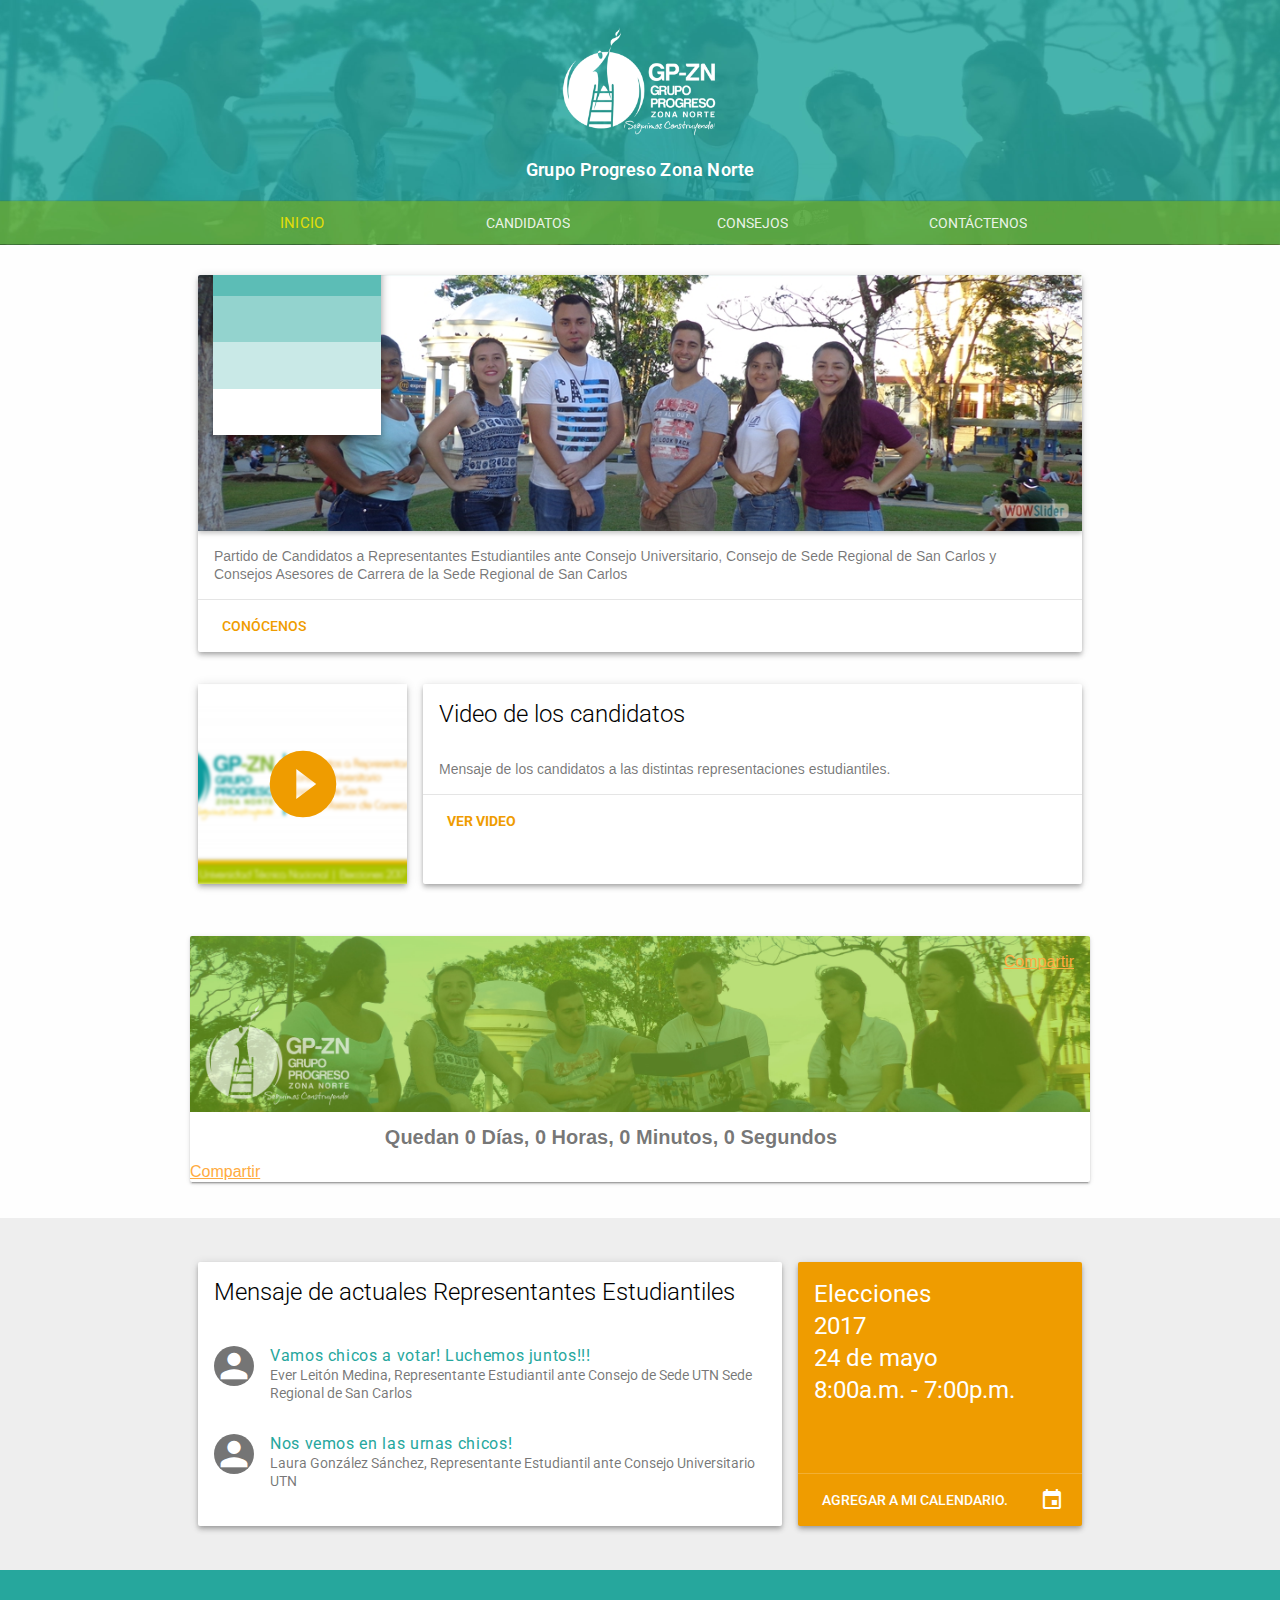
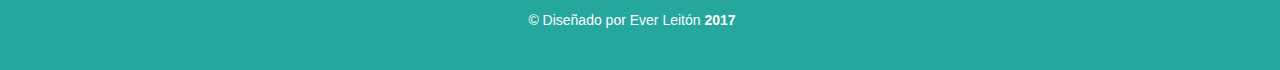
==== commit abacb42f: "Add files via upload" ====
--- a/index.html
+++ b/index.html
@@ -145,17 +145,15 @@
             </div>
             <div id="contador"class="mdl-card__supporting-text">
             </div>
-            <div class="mdl-card__title">
-              
-            </div>
+          
               <div class="fb-share-button" data-href="https://reutn.github.io/gpzn/" data-layout="button_count" data-size="large" data-mobile-iframe="true"><a class="fb-xfbml-parse-ignore" target="_blank" href="https://www.facebook.com/sharer/sharer.php?u=https%3A%2F%2Freutn.github.io%2Fgpzn%2F&amp;src=sdkpreparse">Compartir</a></div>
             
             <div class="mdl-card__menu">
               
-              <button  href="javascript: void(0);" onclick="window.open('http://www.facebook.com/sharer.php?u=https://reutn.github.io/gpzn/','ventanacompartir', 'toolbar=0, status=0, width=650, height=450');" class="mdl-button mdl-button--icon mdl-js-button mdl-js-ripple-effect">
+              
+                  <div class="fb-share-button" data-href="https://reutn.github.io/gpzn/" data-layout="button_count" data-size="large" data-mobile-iframe="true"><a class="fb-xfbml-parse-ignore" target="_blank" href="https://www.facebook.com/sharer/sharer.php?u=https%3A%2F%2Freutn.github.io%2Fgpzn%2F&amp;src=sdkpreparse">Compartir</a></div>
                 
-                <i class="material-icons">share</i>
-              </button>
+            
               
               
             </div>
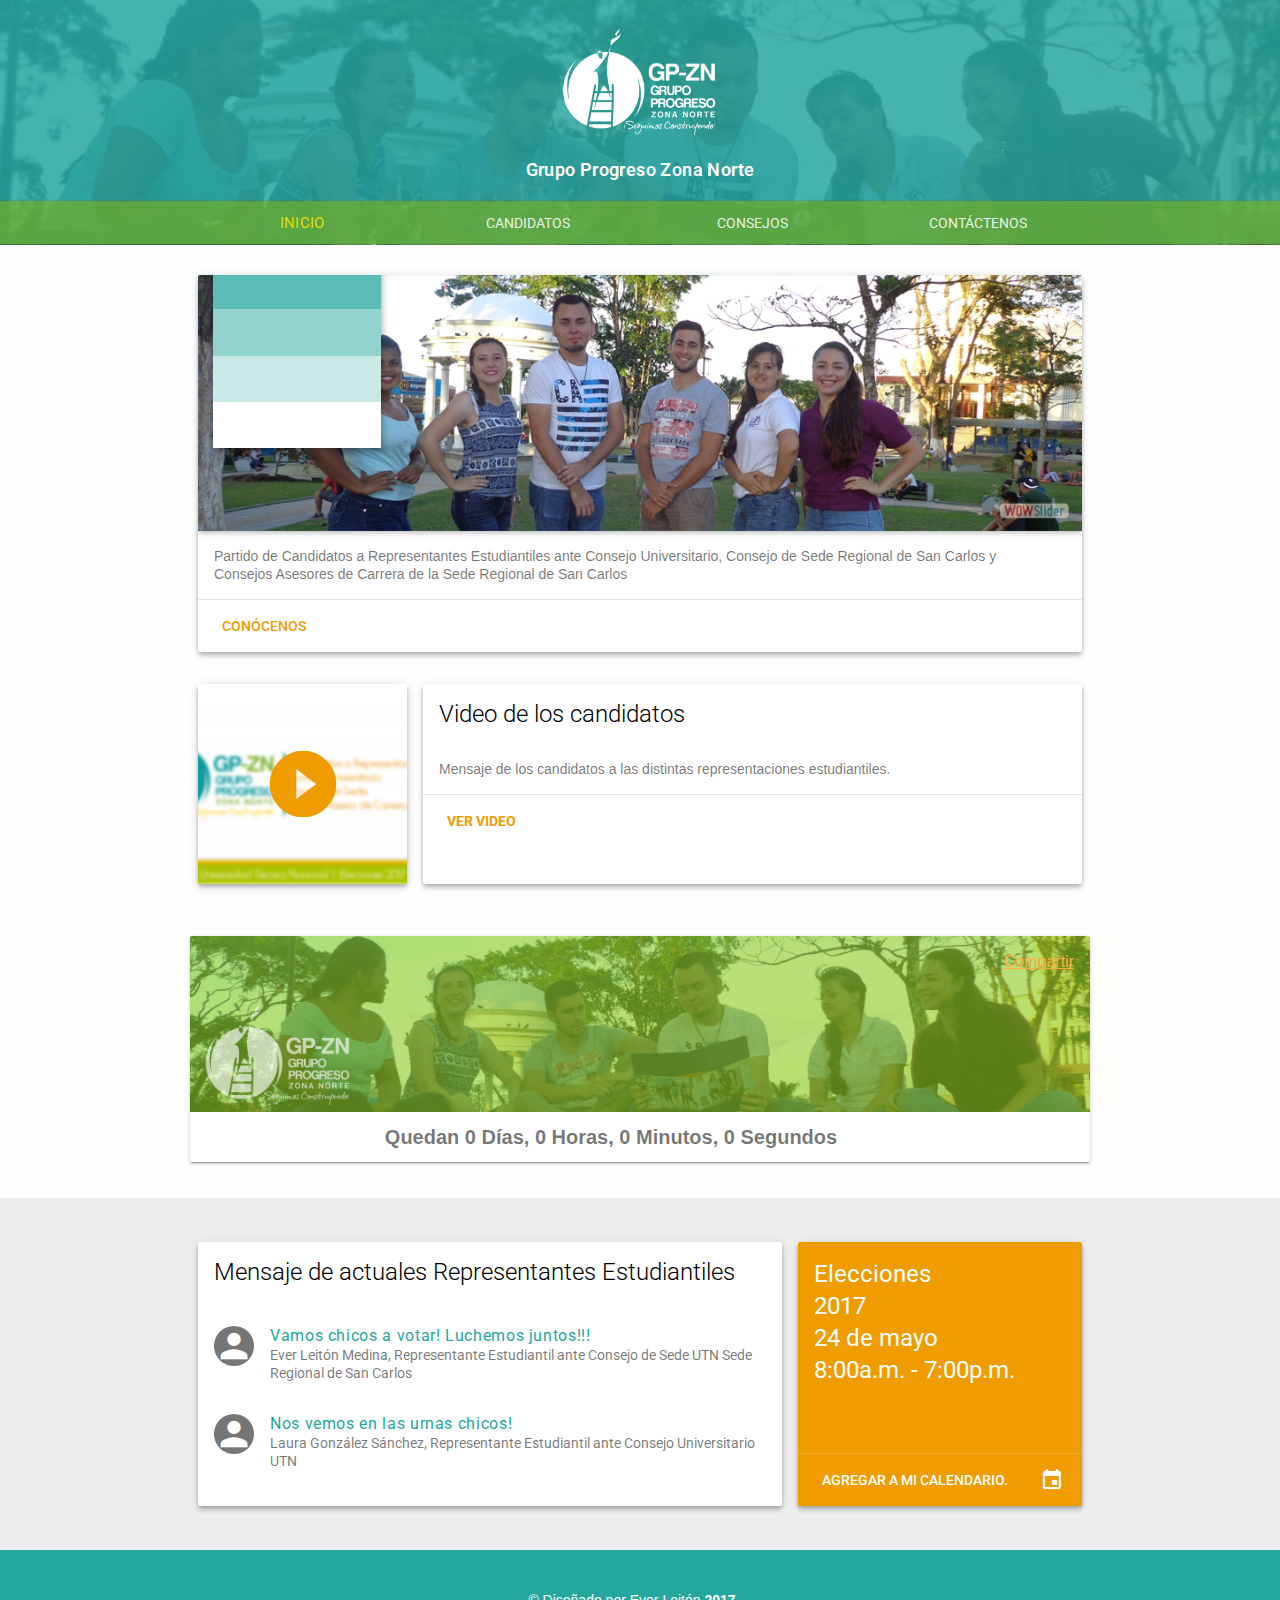
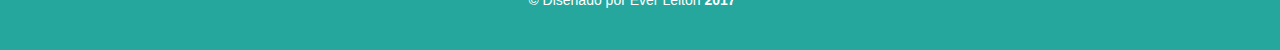
==== commit acf973d9: "Add files via upload" ====
--- a/index.html
+++ b/index.html
@@ -8,11 +8,11 @@
   <meta name="viewport" content="width=device-width, initial-scale=1">
   
   <meta property="og:url"                content="https://reutn.github.io/gpzn/" />
-<meta property="og:type"               content="website" />
-<meta property="og:title"              content="GP-ZN" />
-<meta property="og:description"        content="Postulantes a Representantes Estudiantiles, UTN CR, Elecciones 2017 #SomosUTN #SomosUPública" />
-<meta property="og:image"              content="https://reutn.github.io/gpzn/img/cover.jpg" />
-<meta property="fb:app_id"              content="1170182639746321" />
+  <meta property="og:type"               content="website" />
+  <meta property="og:title"              content="GP-ZN" />
+  <meta property="og:description"        content="Postulantes a Representantes Estudiantiles, UTN CR, Elecciones 2017 #SomosUTN #SomosUPública" />
+  <meta property="og:image"              content="https://reutn.github.io/gpzn/img/cover.jpg" />
+  <meta property="fb:app_id"              content="1170182639746321" />
   
   
   <link href="https://fonts.googleapis.com/css?family=Roboto:regular,bold,italic,thin,light,bolditalic,black,medium&amp;amp;lang=en" rel="stylesheet">
@@ -64,165 +64,152 @@
     js.src = "//connect.facebook.net/es_ES/sdk.js#xfbml=1&version=v2.8&appId=568025756724257";
     fjs.parentNode.insertBefore(js, fjs);
   }(document, 'script', 'facebook-jssdk'));</script>
-
-
-
-
-<div class="mdl-layout mdl-js-layout mdl-layout--fixed-header">
-  <header class="mdl-layout__header mdl-layout__header--waterfall site-header">
-    <b></b>
-    <div class="mdl-layout__header-row site-logo-row"><span class="mdl-layout__title">
-      <div class="site-logo"></div><span class="site-description">Grupo Progreso Zona Norte</span></span></div>
-      
-      <div class="mdl-layout__header-row site-navigation-row mdl-layout--large-screen-only">
-        <nav class="mdl-navigation mdl-typography--body-1-force-preferred-font">
-          <a id="active"class="mdl-navigation__link" href="index.html">Inicio</a>
-          <a class="mdl-navigation__link" href="candidatos.html">Candidatos</a>
-          <a class="mdl-navigation__link" href="consejos.html">Consejos</a>
-          <a class="mdl-navigation__link" href="contact.html">Contáctenos</a>
+  
+  
+  
+  
+  <div class="mdl-layout mdl-js-layout mdl-layout--fixed-header">
+    <header class="mdl-layout__header mdl-layout__header--waterfall site-header">
+      <b></b>
+      <div class="mdl-layout__header-row site-logo-row"><span class="mdl-layout__title">
+        <div class="site-logo"></div><span class="site-description">Grupo Progreso Zona Norte</span></span></div>
+        
+        <div class="mdl-layout__header-row site-navigation-row mdl-layout--large-screen-only">
+          <nav class="mdl-navigation mdl-typography--body-1-force-preferred-font">
+            <a id="active"class="mdl-navigation__link" href="index.html">Inicio</a>
+            <a class="mdl-navigation__link" href="candidatos.html">Candidatos</a>
+            <a class="mdl-navigation__link" href="consejos.html">Consejos</a>
+            <a class="mdl-navigation__link" href="contact.html">Contáctenos</a>
+          </nav>
+        </div>
+        
+      </header>
+      <div class="mdl-layout__drawer mdl-layout--small-screen-only">
+        <nav class="mdl-navigation mdl-typography--body-1-force-preferred-font"><a class="mdl-navigation__link" href="index.html"><i class="material-icons">home</i>   Inicio</a>
+          <a class="mdl-navigation__link" href="candidatos.html"><i class="material-icons">insert_emoticon</i>   Candidatos</a>
+          <a class="mdl-navigation__link" href="consejos.html"><i class="material-icons">group_work</i>   Consejos</a>
+          <a class="mdl-navigation__link" href="contact.html"><i class="material-icons">contact_mail</i>   Contáctenos</a>
         </nav>
       </div>
       
-    </header>
-    <div class="mdl-layout__drawer mdl-layout--small-screen-only">
-      <nav class="mdl-navigation mdl-typography--body-1-force-preferred-font"><a class="mdl-navigation__link" href="index.html"><i class="material-icons">home</i>   Inicio</a>
-        <a class="mdl-navigation__link" href="candidatos.html"><i class="material-icons">insert_emoticon</i>   Candidatos</a>
-        <a class="mdl-navigation__link" href="consejos.html"><i class="material-icons">group_work</i>   Consejos</a>
-        <a class="mdl-navigation__link" href="contact.html"><i class="material-icons">contact_mail</i>   Contáctenos</a>
-      </nav>
-    </div>
-    
-    
-    <main class="mdl-layout__content">
-      <div class="site-content">
-        <div class="container"><div class="mdl-grid site-max-width">
-          <div class="mdl-cell mdl-cell--12-col mdl-card mdl-shadow--4dp welcome-card portfolio-card">
-            
-            <div id="contenedorFotos">
-              <div class="ws_images"><ul>
-                <li><img src="assets/data1/images/img.jpg" title="Grupo Progreso" id="wows1_0"/></li>
-                <li><img src="assets/data1/images/img2.jpg" title="Juntos formaremos un equipo de trabajo, para luchar por el bienestar de todos" id="wows1_1"/></li>
-                <li><img src="assets/data1/images/img3.jpg" title="Candidatos 2017" id="wows1_2"/></li>
-                <li><img src="assets/data1/images/imh4.jpg" title="Zona Norte" id="wows1_3"/></li>
-              </ul></div>
+      
+      <main class="mdl-layout__content">
+        <div class="site-content">
+          <div class="container"><div class="mdl-grid site-max-width">
+            <div class="mdl-cell mdl-cell--12-col mdl-card mdl-shadow--4dp welcome-card portfolio-card">
               
-            </div>	
-            
-            <div class="mdl-card__supporting-text">
-              Partido de Candidatos a Representantes Estudiantiles ante Consejo Universitario, Consejo de Sede Regional de San Carlos y Consejos Asesores de Carrera de la Sede Regional de San Carlos</div>
-            <div class="mdl-card__actions mdl-card--border">
-              <a class="mdl-button mdl-button--colored mdl-js-button mdl-js-ripple-effect mdl-button--accent" href="candidatos.html" >
-                Conócenos
-              </a>
-            </div>
-          </div>
-        </div>
-        <section class="section--center mdl-grid site-max-width">
-          <header class="section__play-btn mdl-cell mdl-cell--3-col-desktop mdl-cell--2-col-tablet mdl-cell--4-col-phone  mdl-color-text--white  mdl-shadow--4dp">
-            <i id="playcircle"class="material-icons">play_circle_filled</i>
-          </header>
-          <div class="mdl-card mdl-cell mdl-cell--9-col-desktop mdl-cell--6-col-tablet mdl-cell--4-col-phone  mdl-shadow--4dp">
-            <div class="mdl-card__title">
-              <h2 class="mdl-card__title-text">Video de los candidatos</h2>
-            </div>
-            <div class="mdl-card__supporting-text">
-              Mensaje de los candidatos a las distintas representaciones estudiantiles.
-            </div>
-            <div class="mdl-card__actions  mdl-card--border">
-              <a id="videobutton" href="video/PropagandaGPZN.mp4" target="_blank" class="mdl-button mdl-button--colored mdl-js-button mdl-js-ripple-effect mdl-button--accent"><b>Ver video</b></a>
-            </div>
-            <div class="mdl-tooltip mdl-tooltip--large" for="videobutton">
-              En producción.
-            </div>
-          </div>
-        </section>
-        
-        <section class="section--center mdl-grid site-max-width">
-          
-          <div class="demo-card-wide mdl-card mdl-shadow--2dp">
-            <div class="mdl-card__title">
+              <div id="contenedorFotos">
+                <div class="ws_images"><ul>
+                  <li><img src="assets/data1/images/img.jpg" title="Grupo Progreso" id="wows1_0"/></li>
+                  <li><img src="assets/data1/images/img2.jpg" title="Juntos formaremos un equipo de trabajo, para luchar por el bienestar de todos" id="wows1_1"/></li>
+                  <li><img src="assets/data1/images/img3.jpg" title="Candidatos 2017" id="wows1_2"/></li>
+                  <li><img src="assets/data1/images/imh4.jpg" title="Zona Norte" id="wows1_3"/></li>
+                </ul></div>
+                
+              </div>	
               
-            </div>
-            <div id="contador"class="mdl-card__supporting-text">
-            </div>
-          
-              <div class="fb-share-button" data-href="https://reutn.github.io/gpzn/" data-layout="button_count" data-size="large" data-mobile-iframe="true"><a class="fb-xfbml-parse-ignore" target="_blank" href="https://www.facebook.com/sharer/sharer.php?u=https%3A%2F%2Freutn.github.io%2Fgpzn%2F&amp;src=sdkpreparse">Compartir</a></div>
-            
-            <div class="mdl-card__menu">
-              
-              
-                  <div class="fb-share-button" data-href="https://reutn.github.io/gpzn/" data-layout="button_count" data-size="large" data-mobile-iframe="true"><a class="fb-xfbml-parse-ignore" target="_blank" href="https://www.facebook.com/sharer/sharer.php?u=https%3A%2F%2Freutn.github.io%2Fgpzn%2F&amp;src=sdkpreparse">Compartir</a></div>
-                
-            
-              
-              
-            </div>
-          </div>
-          
-        </section>
-        
-        <div class="homepage-footer">
-          <section class="mdl-grid site-max-width">
-            <div class="mdl-cell mdl-card mdl-cell--8-col mdl-cell--4-col-tablet  mdl-shadow--4dp portfolio-card">
-              <div class="mdl-card__title">
-                <h2 class="mdl-card__title-text">Mensaje de actuales Representantes Estudiantiles</h2>
-              </div>
-              <ul class="demo-list-three mdl-list">
-                <li class="mdl-list__item mdl-list__item--three-line">
-                  <span class="mdl-list__item-primary-content">
-                    <i class="material-icons mdl-list__item-avatar">person</i>
-                    <span>Vamos chicos a votar! Luchemos juntos!!!</span>
-                    <span class="mdl-list__item-text-body">
-                      Ever Leitón Medina, Representante Estudiantil ante Consejo de Sede UTN Sede Regional de San Carlos
-                    </span>
-                  </span>
-                </li>
-                <li class="mdl-list__item mdl-list__item--three-line">
-                  <span class="mdl-list__item-primary-content">
-                    <i class="material-icons  mdl-list__item-avatar">person</i>
-                    <span>Nos vemos en las urnas chicos!</span>
-                    <span class="mdl-list__item-text-body">
-                      Laura González Sánchez, Representante Estudiantil ante Consejo Universitario UTN
-                    </span>
-                  </span>
-                </li>
-              </ul>
-            </div>
-            <div class="demo-card-event mdl-cell mdl-card mdl-shadow--4dp event-card portfolio-card">
-              <div class="mdl-card__title mdl-card--expand">
-                <h4>
-                  Elecciones<br>
-                  2017 <br>
-                  24 de mayo<br>
-                  8:00a.m. - 7:00p.m.
-                </h4>
-              </div>
-              <div class="mdl-card__actions mdl-card--border">
-                <a href="https://calendar.google.com/calendar/" target="blank" class="mdl-button mdl-button--colored mdl-js-button mdl-js-ripple-effect mdl-button--accent">
-                  Agregar a mi calendario. 
-                </a>
-                <div class="mdl-layout-spacer"></div>
-                <i class="material-icons">event</i>
+              <div class="mdl-card__supporting-text">
+                Partido de Candidatos a Representantes Estudiantiles ante Consejo Universitario, Consejo de Sede Regional de San Carlos y Consejos Asesores de Carrera de la Sede Regional de San Carlos</div>
+                <div class="mdl-card__actions mdl-card--border">
+                  <a class="mdl-button mdl-button--colored mdl-js-button mdl-js-ripple-effect mdl-button--accent" href="candidatos.html" >
+                    Conócenos
+                  </a>
+                </div>
               </div>
             </div>
-          </section>
-        </div></div>
-      </div>
-      <footer class="mdl-mini-footer">
-        
-        
-        
-        
-        <div class="footer-container">
-          <div class="mdl-logo">&copy; Diseñado por Ever Leitón <strong>2017</strong></div> 
-        </div>
-      </footer>
-    </main>
-    <script src="https://code.getmdl.io/1.3.0/material.min.js" defer></script>
-    <script type="text/javascript" src="assets/engine1/wowslider.js"></script>
-    <script type="text/javascript" src="assets/engine1/script.js"></script>
-    
-    
-  </div>
-</body>
-</html>+            <section class="section--center mdl-grid site-max-width">
+              <header class="section__play-btn mdl-cell mdl-cell--3-col-desktop mdl-cell--2-col-tablet mdl-cell--4-col-phone  mdl-color-text--white  mdl-shadow--4dp">
+                <i id="playcircle"class="material-icons">play_circle_filled</i>
+              </header>
+              <div class="mdl-card mdl-cell mdl-cell--9-col-desktop mdl-cell--6-col-tablet mdl-cell--4-col-phone  mdl-shadow--4dp">
+                <div class="mdl-card__title">
+                  <h2 class="mdl-card__title-text">Video de los candidatos</h2>
+                </div>
+                <div class="mdl-card__supporting-text">
+                  Mensaje de los candidatos a las distintas representaciones estudiantiles.
+                </div>
+                <div class="mdl-card__actions  mdl-card--border">
+                  <a id="videobutton" href="video/PropagandaGPZN.mp4" target="_blank" class="mdl-button mdl-button--colored mdl-js-button mdl-js-ripple-effect mdl-button--accent"><b>Ver video</b></a>
+                </div>
+                <div class="mdl-tooltip mdl-tooltip--large" for="videobutton">
+                  En producción.
+                </div>
+              </div>
+            </section>
+            
+            <section class="section--center mdl-grid site-max-width">
+              
+              <div class="demo-card-wide mdl-card mdl-shadow--2dp">
+                <div class="mdl-card__title">
+                  
+                </div>
+                <div id="contador"class="mdl-card__supporting-text">
+                </div>
+                <div class="mdl-card__menu">
+                  <div class="fb-share-button" data-href="https://reutn.github.io/gpzn/" data-layout="button_count" data-size="large" data-mobile-iframe="true"><a class="fb-xfbml-parse-ignore" target="_blank" href="https://www.facebook.com/sharer/sharer.php?u=https%3A%2F%2Freutn.github.io%2Fgpzn%2F&amp;src=sdkpreparse">Compartir</a></div>
+                </div>  </div>  </section>
+                <div class="homepage-footer">
+                  <section class="mdl-grid site-max-width">
+                    <div class="mdl-cell mdl-card mdl-cell--8-col mdl-cell--4-col-tablet  mdl-shadow--4dp portfolio-card">
+                      <div class="mdl-card__title">
+                        <h2 class="mdl-card__title-text">Mensaje de actuales Representantes Estudiantiles</h2>
+                      </div>
+                      <ul class="demo-list-three mdl-list">
+                        <li class="mdl-list__item mdl-list__item--three-line">
+                          <span class="mdl-list__item-primary-content">
+                            <i class="material-icons mdl-list__item-avatar">person</i>
+                            <span>Vamos chicos a votar! Luchemos juntos!!!</span>
+                            <span class="mdl-list__item-text-body">
+                              Ever Leitón Medina, Representante Estudiantil ante Consejo de Sede UTN Sede Regional de San Carlos
+                            </span>
+                          </span>
+                        </li>
+                        <li class="mdl-list__item mdl-list__item--three-line">
+                          <span class="mdl-list__item-primary-content">
+                            <i class="material-icons  mdl-list__item-avatar">person</i>
+                            <span>Nos vemos en las urnas chicos!</span>
+                            <span class="mdl-list__item-text-body">
+                              Laura González Sánchez, Representante Estudiantil ante Consejo Universitario UTN
+                            </span>
+                          </span>
+                        </li>
+                      </ul>
+                    </div>
+                    <div class="demo-card-event mdl-cell mdl-card mdl-shadow--4dp event-card portfolio-card">
+                      <div class="mdl-card__title mdl-card--expand">
+                        <h4>
+                          Elecciones<br>
+                          2017 <br>
+                          24 de mayo<br>
+                          8:00a.m. - 7:00p.m.
+                        </h4>
+                      </div>
+                      <div class="mdl-card__actions mdl-card--border">
+                        <a href="https://calendar.google.com/calendar/" target="blank" class="mdl-button mdl-button--colored mdl-js-button mdl-js-ripple-effect mdl-button--accent">
+                          Agregar a mi calendario. 
+                        </a>
+                        <div class="mdl-layout-spacer"></div>
+                        <i class="material-icons">event</i>
+                      </div>
+                    </div>
+                  </section>
+                </div></div>
+              </div>
+              <footer class="mdl-mini-footer">
+                
+                
+                
+                
+                <div class="footer-container">
+                  <div class="mdl-logo">&copy; Diseñado por Ever Leitón <strong>2017</strong></div> 
+                </div>
+              </footer>
+            </main>
+            <script src="https://code.getmdl.io/1.3.0/material.min.js" defer></script>
+            <script type="text/javascript" src="assets/engine1/wowslider.js"></script>
+            <script type="text/javascript" src="assets/engine1/script.js"></script>
+            
+            
+          </div>
+        </body>
+        </html>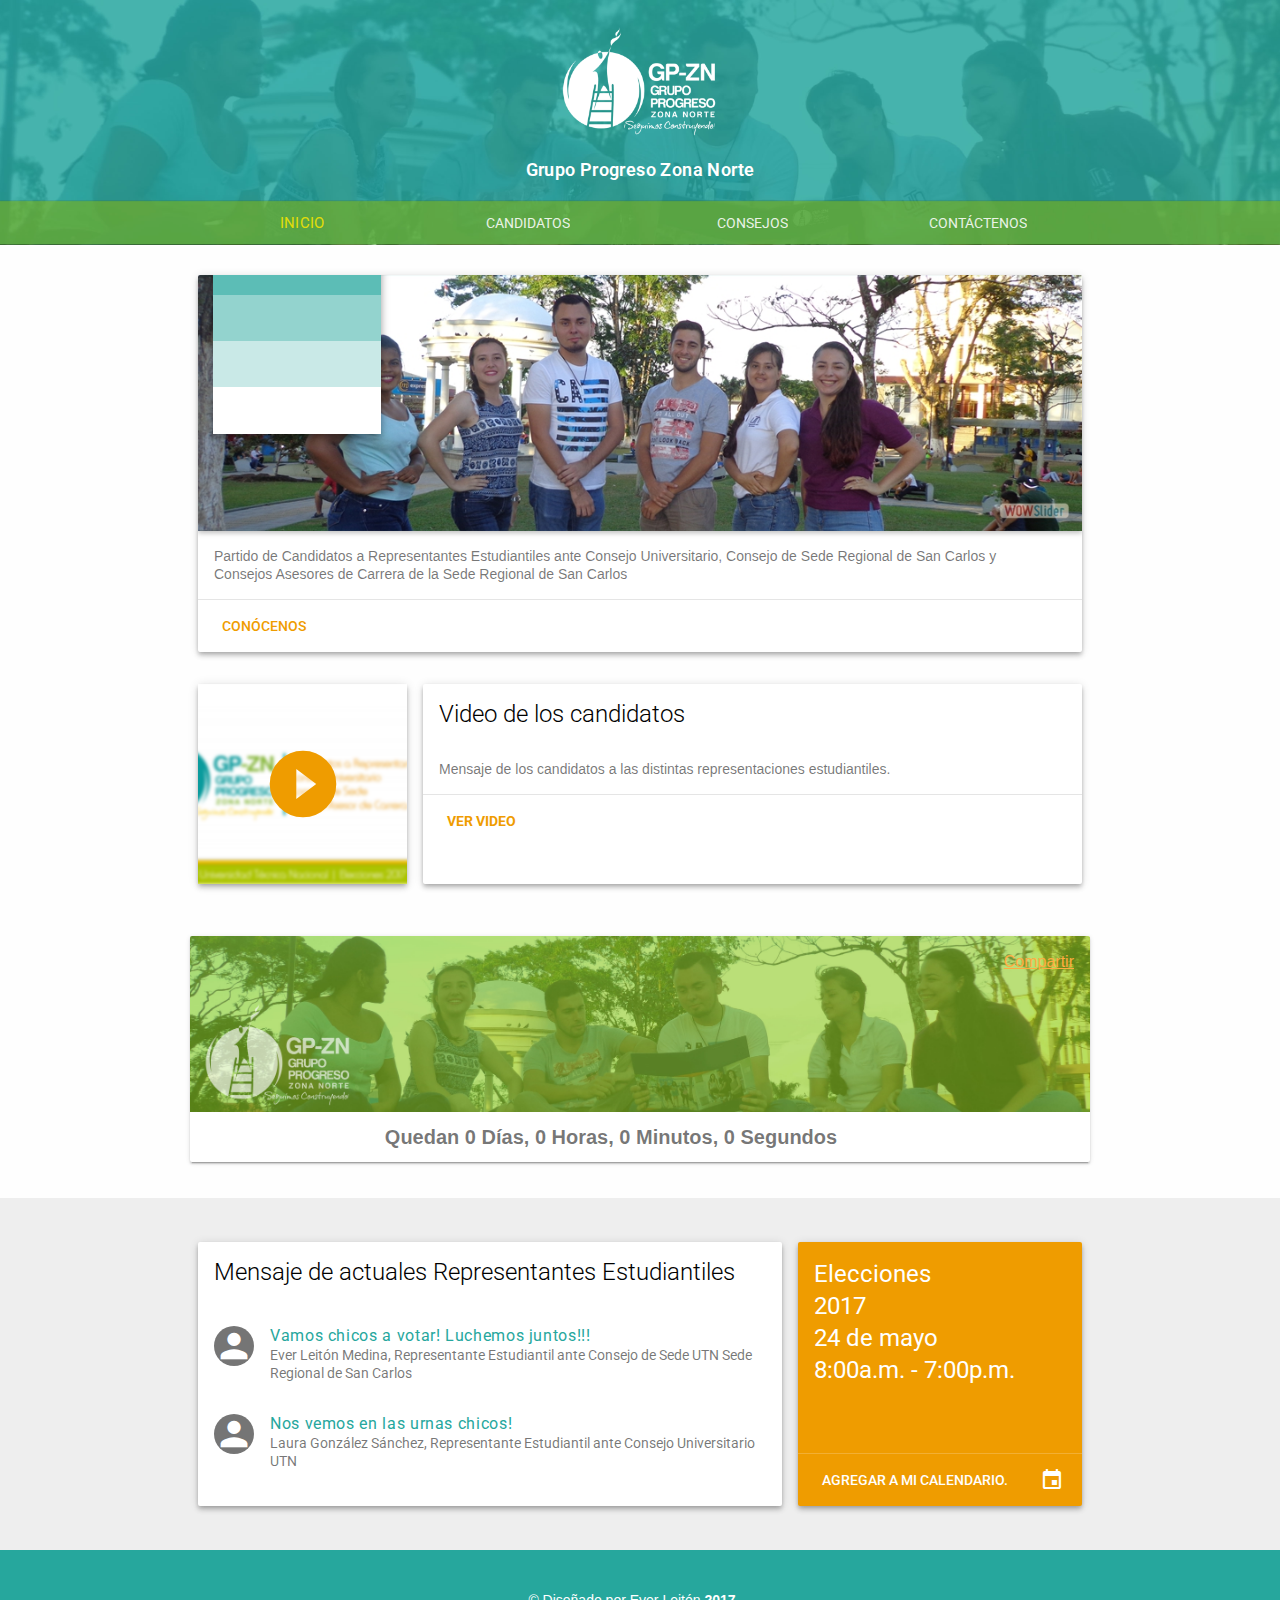
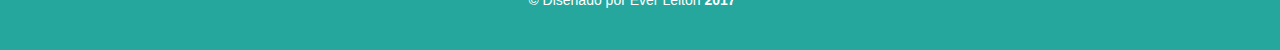
==== commit 47e5c61f: "Add files via upload" ====
--- a/index.html
+++ b/index.html
@@ -195,6 +195,9 @@
                   </section>
                 </div></div>
               </div>
+              
+              
+              <div class="fb-comments" data-href="https://reutn.github.io/gpzn/" data-width="500" data-numposts="10"></div>
               <footer class="mdl-mini-footer">
                 
                 
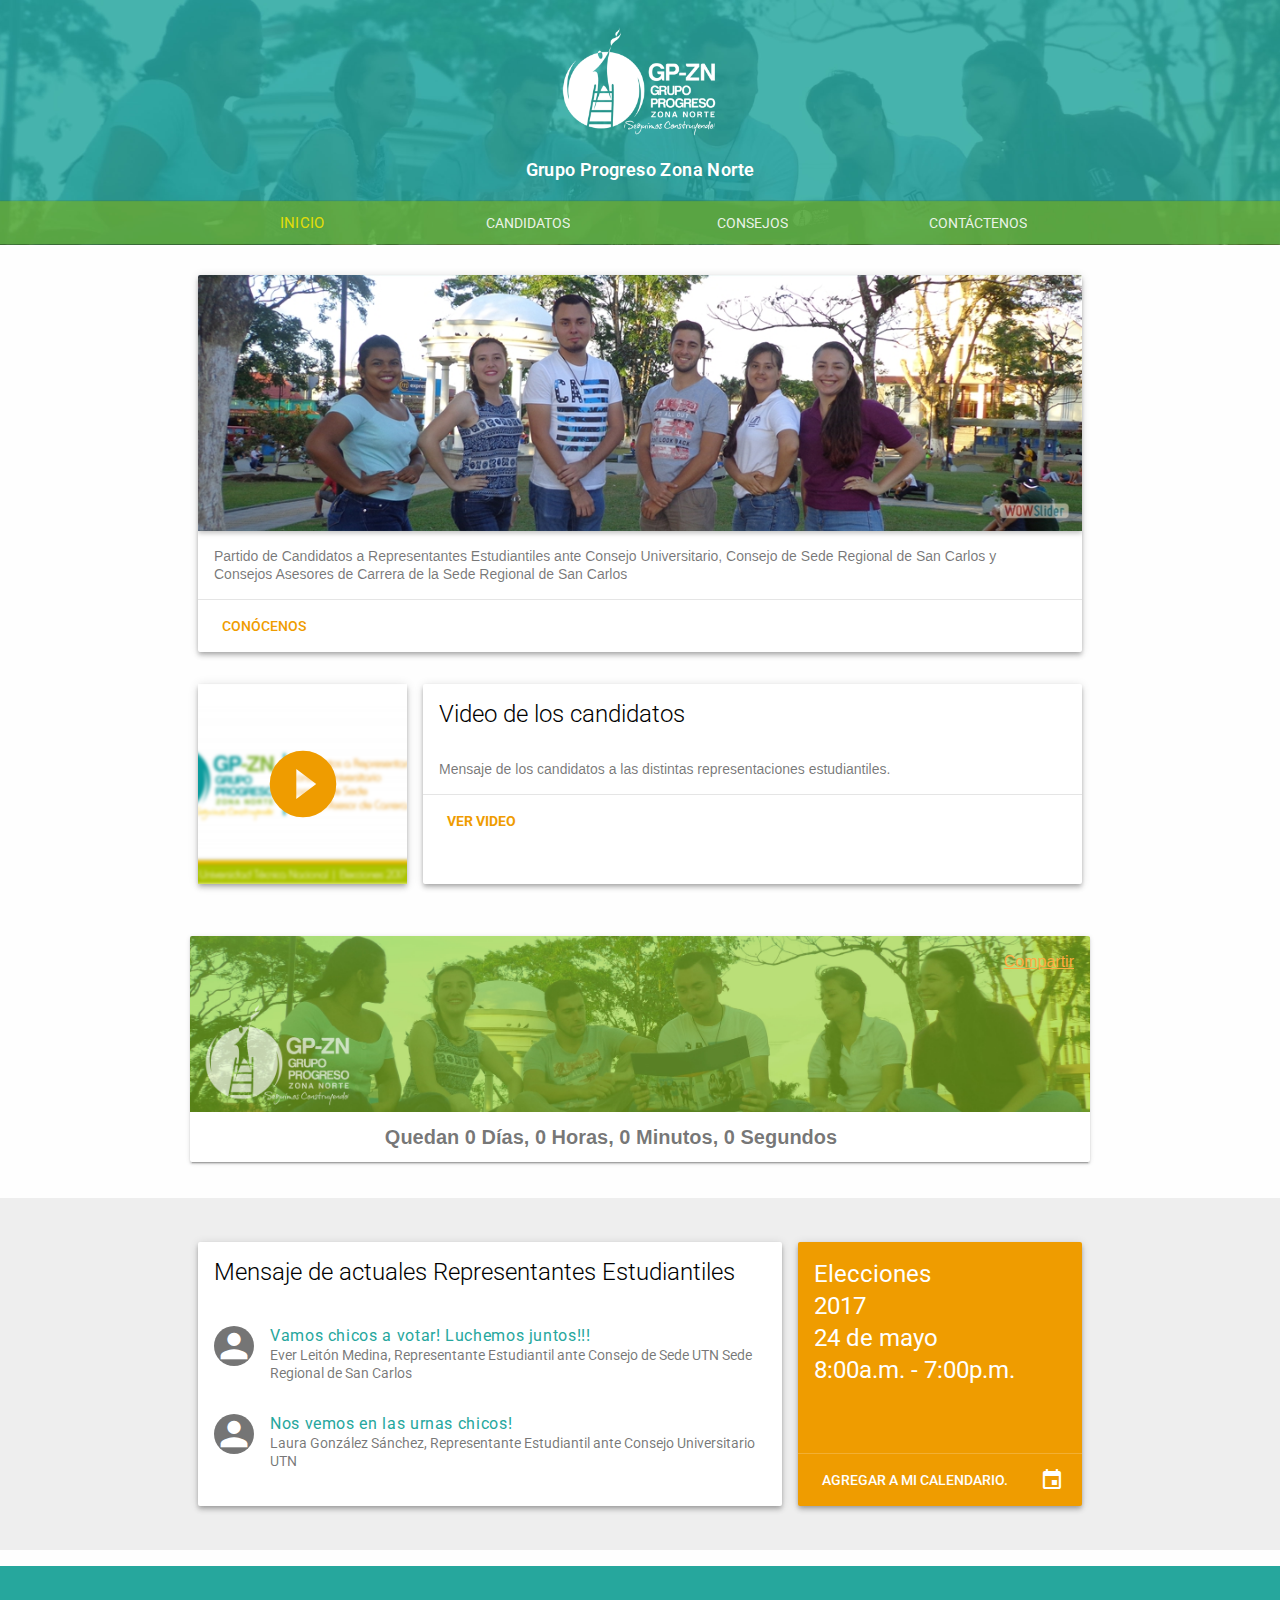
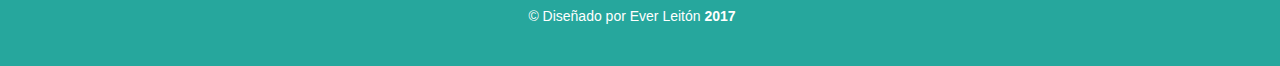
==== commit c4f8088c: "Add files via upload" ====
--- a/index.html
+++ b/index.html
@@ -195,9 +195,11 @@
                   </section>
                 </div></div>
               </div>
-              
-              
-              <div class="fb-comments" data-href="https://reutn.github.io/gpzn/" data-width="500" data-numposts="10"></div>
+                  <section class="mdl-grid site-max-width">
+                
+                    <div class="fb-comments" data-href="https://reutn.github.io/gpzn/" data-width="500" data-numposts="10"></div>
+              </section>
+            
               <footer class="mdl-mini-footer">
                 
                 
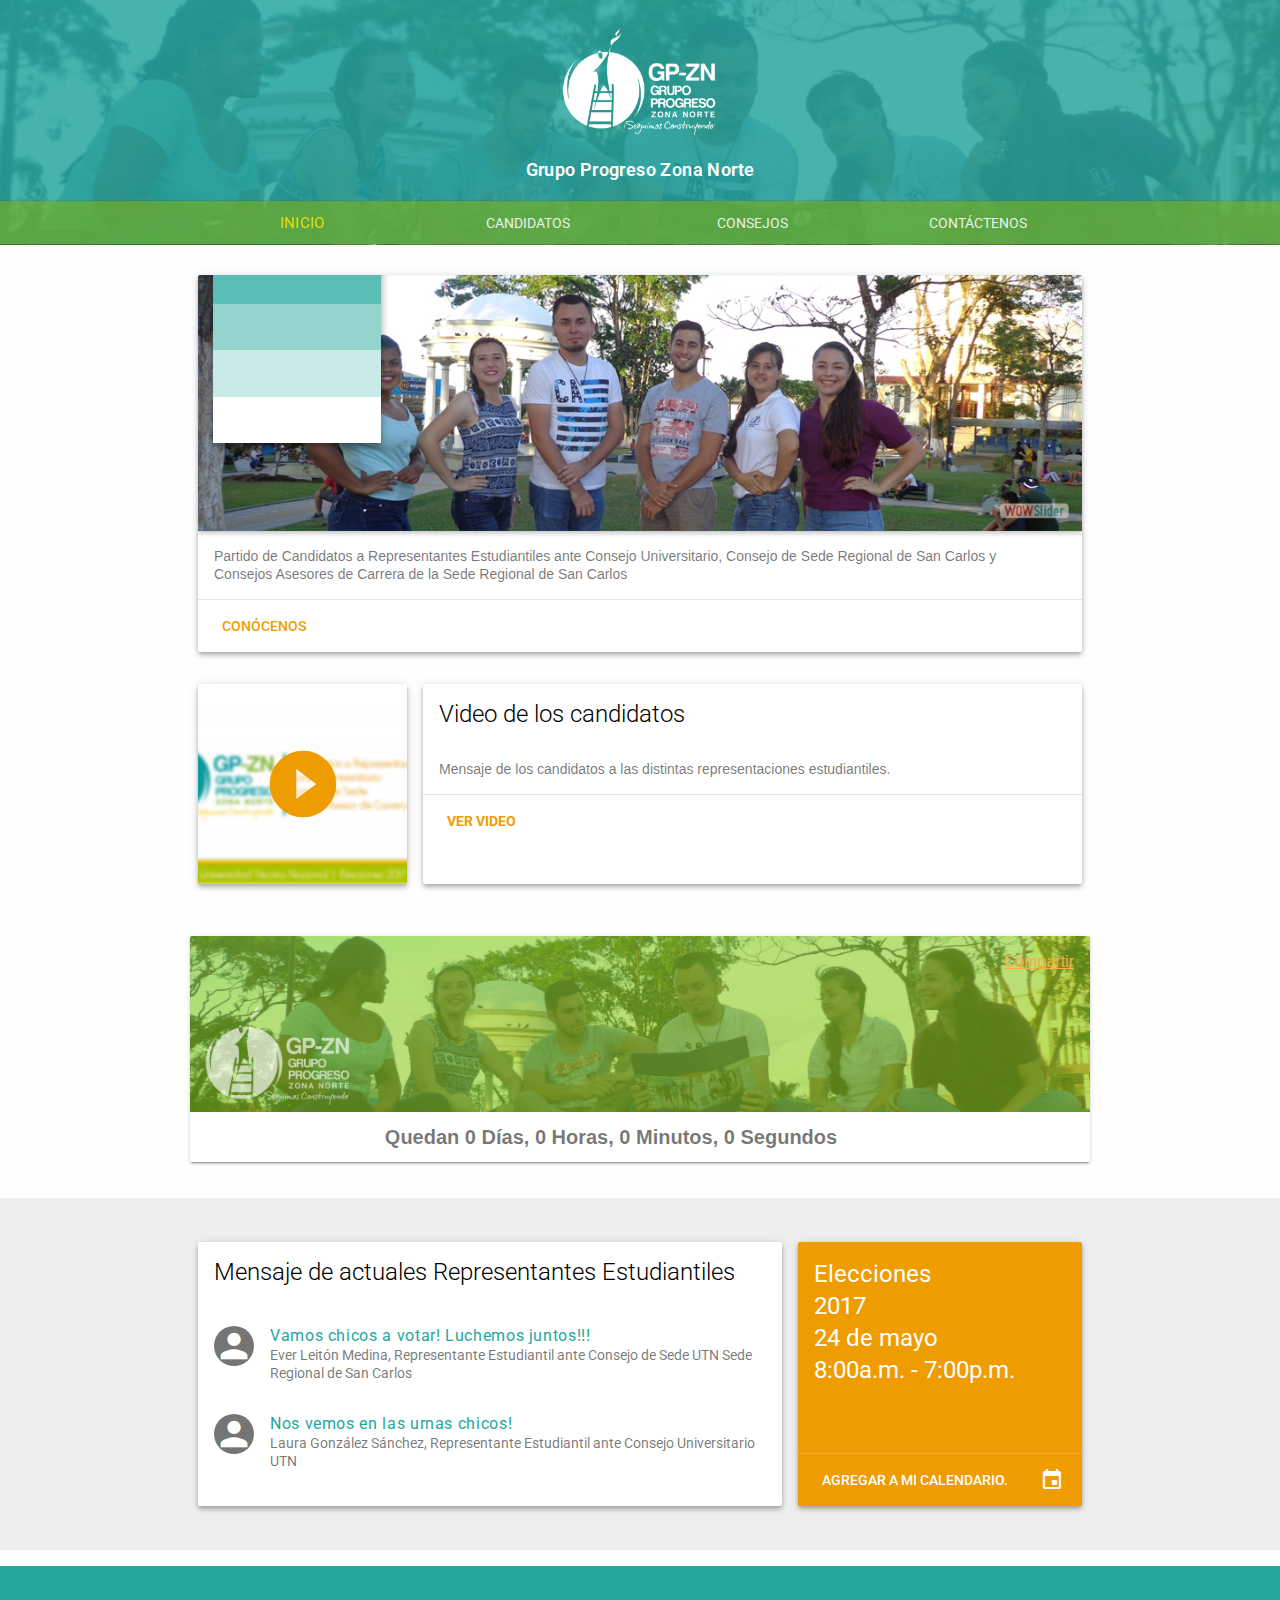
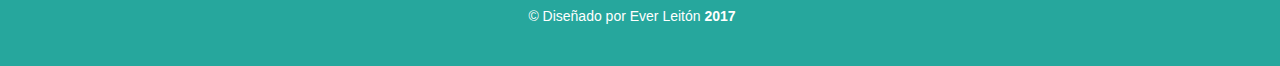
==== commit 15c6c46f: "cambios" ====
--- a/index.html
+++ b/index.html
@@ -20,7 +20,7 @@
   <link rel="stylesheet" href="styles/colorpag.css">
   <link href="styles/main.css" rel="stylesheet">
   <link rel="stylesheet" type="text/css" href="assets/engine1/style.css" />
-  <script src="https://facebook.com/connect.php/js/FB.Share" type="text/javascript"></script>
+  
   <script type="text/javascript" src="assets/engine1/jquery.js"></script>
   <script type="text/javascript">
   function countdown(id){
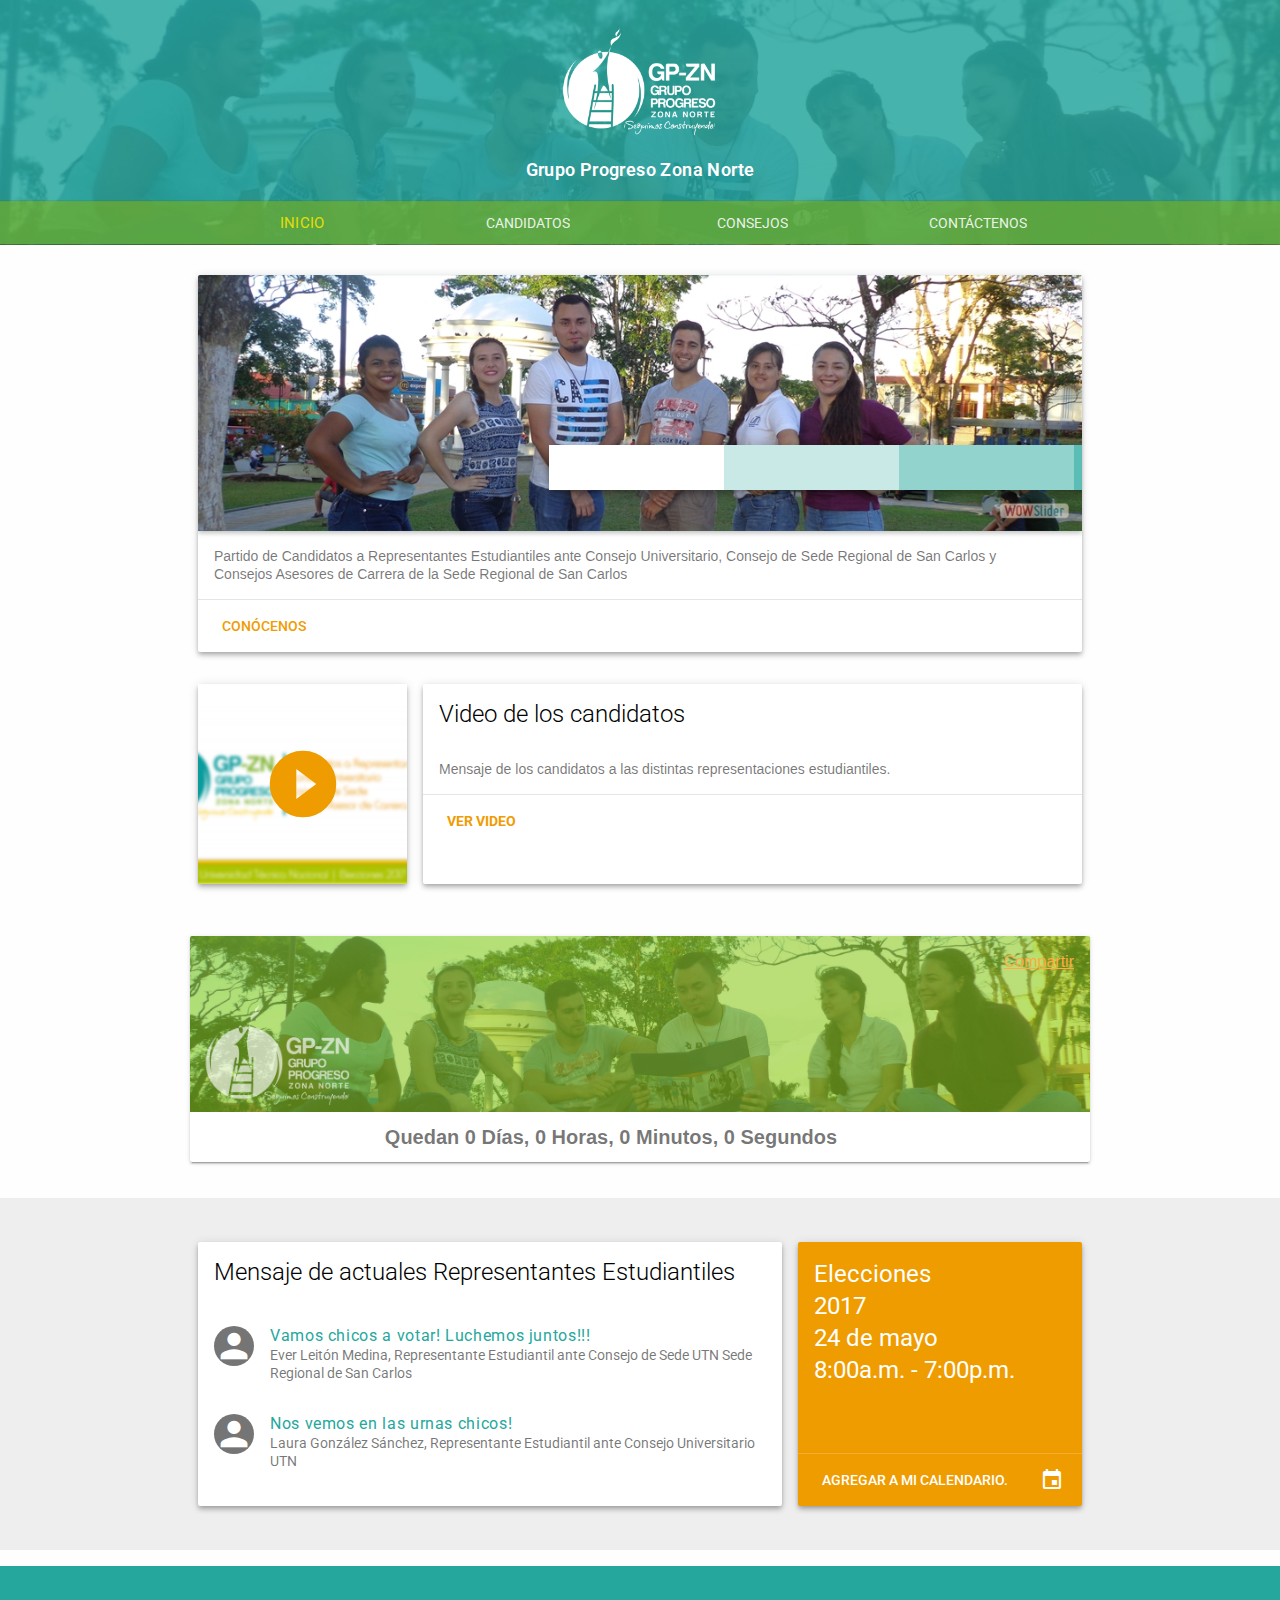
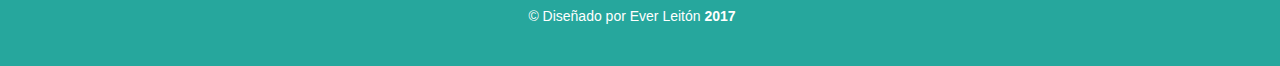
==== commit 75e28b8e: "Add files via upload" ====
--- a/index.html
+++ b/index.html
@@ -146,8 +146,11 @@
                 <div id="contador"class="mdl-card__supporting-text">
                 </div>
                 <div class="mdl-card__menu">
+                  <div class="fb-like" data-href="https://reutn.github.io/gpzn/" data-layout="button_count" data-action="like" data-size="large" data-show-faces="false" data-share="true"></div>
                   <div class="fb-share-button" data-href="https://reutn.github.io/gpzn/" data-layout="button_count" data-size="large" data-mobile-iframe="true"><a class="fb-xfbml-parse-ignore" target="_blank" href="https://www.facebook.com/sharer/sharer.php?u=https%3A%2F%2Freutn.github.io%2Fgpzn%2F&amp;src=sdkpreparse">Compartir</a></div>
-                </div>  </div>  </section>
+                </div> 
+               </div> 
+              </section>
                 <div class="homepage-footer">
                   <section class="mdl-grid site-max-width">
                     <div class="mdl-cell mdl-card mdl-cell--8-col mdl-cell--4-col-tablet  mdl-shadow--4dp portfolio-card">
@@ -195,11 +198,11 @@
                   </section>
                 </div></div>
               </div>
-                  <section class="mdl-grid site-max-width">
-                
-                    <div class="fb-comments" data-href="https://reutn.github.io/gpzn/" data-width="500" data-numposts="10"></div>
+              <section class="mdl-grid site-max-width">
+                
+                <div class="fb-comments" data-href="https://reutn.github.io/gpzn/" data-width="500" data-numposts="10"></div>
               </section>
-            
+              
               <footer class="mdl-mini-footer">
                 
                 
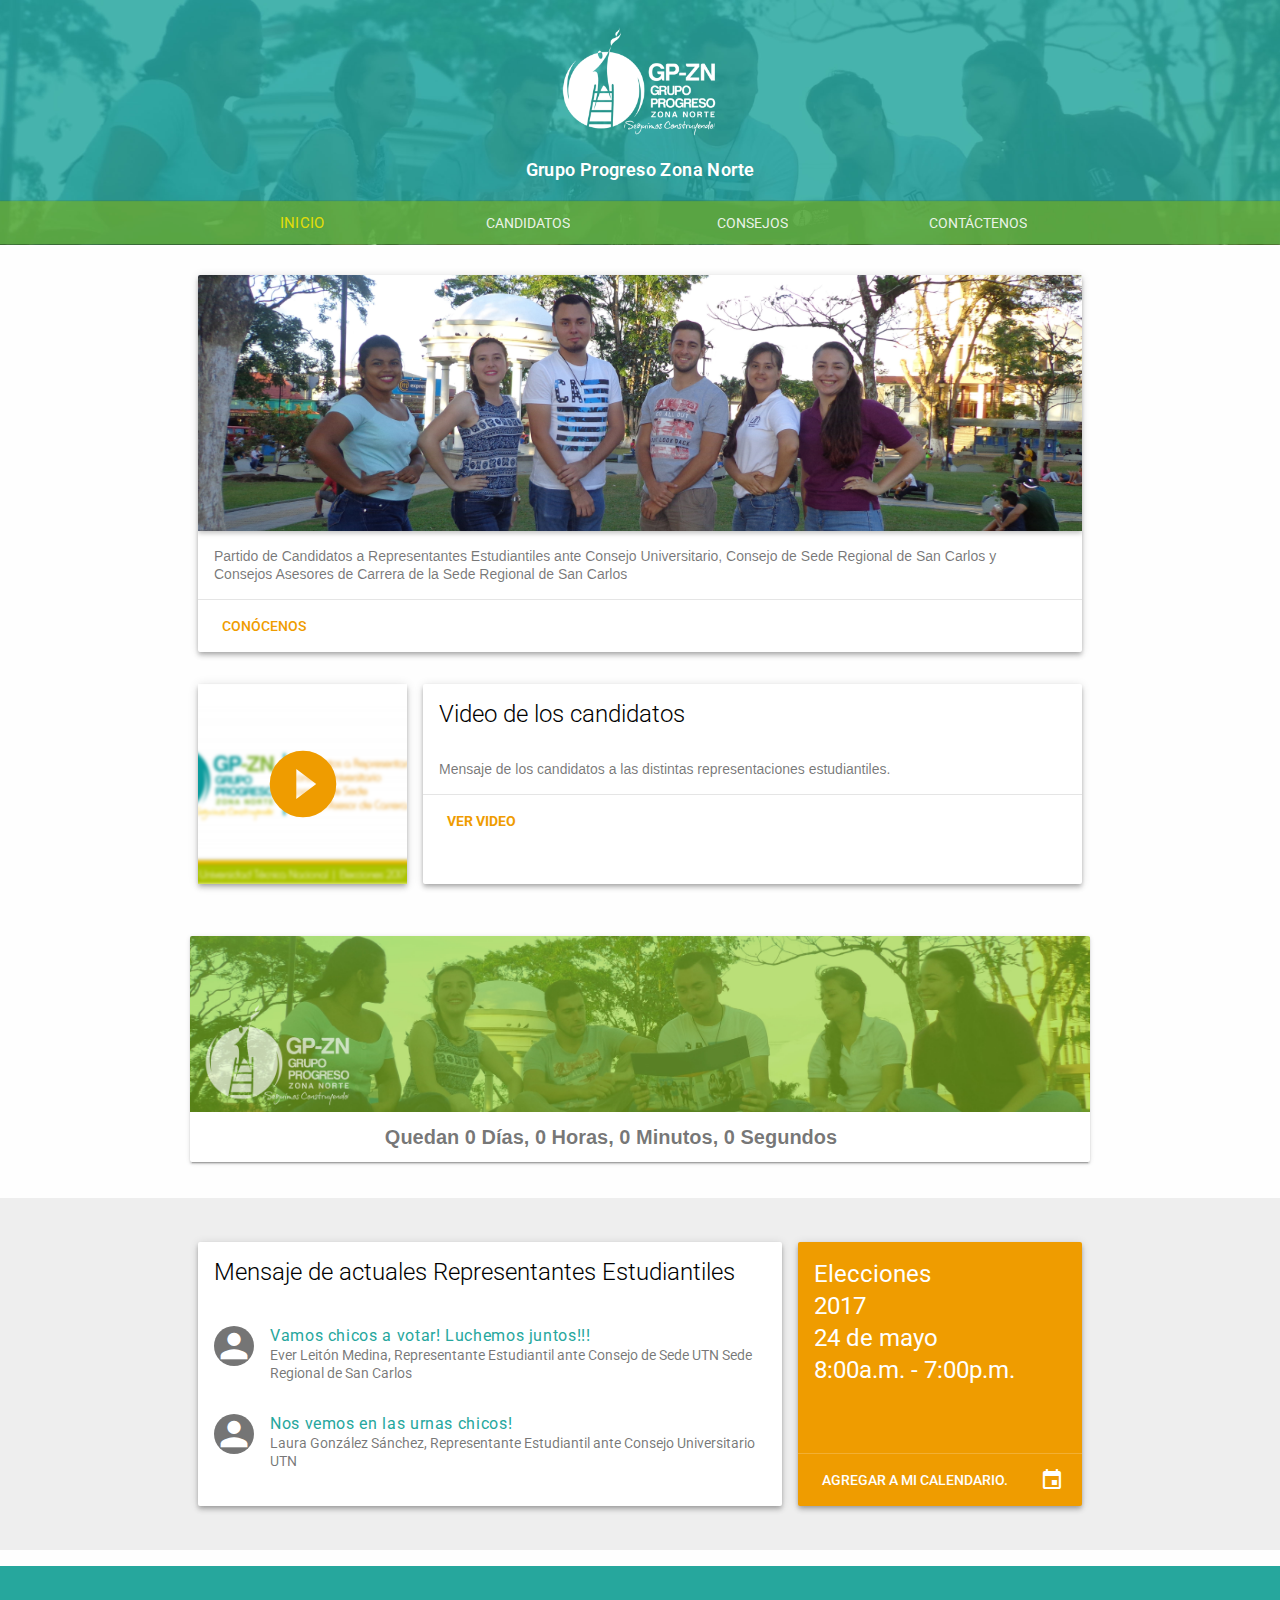
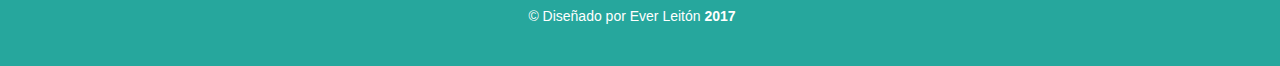
==== commit fe4fd211: "Add files via upload" ====
--- a/index.html
+++ b/index.html
@@ -100,10 +100,10 @@
               
               <div id="contenedorFotos">
                 <div class="ws_images"><ul>
-                  <li><img src="assets/data1/images/img.jpg" title="Grupo Progreso" id="wows1_0"/></li>
-                  <li><img src="assets/data1/images/img2.jpg" title="Juntos formaremos un equipo de trabajo, para luchar por el bienestar de todos" id="wows1_1"/></li>
-                  <li><img src="assets/data1/images/img3.jpg" title="Candidatos 2017" id="wows1_2"/></li>
-                  <li><img src="assets/data1/images/imh4.jpg" title="Zona Norte" id="wows1_3"/></li>
+                  <li><img src="assets/data1/images/img.jpg" title="" id="wows1_0"/></li>
+                  <li><img src="assets/data1/images/img2.jpg" title="" id="wows1_1"/></li>
+                  <li><img src="assets/data1/images/img3.jpg" title="" id="wows1_2"/></li>
+                  <li><img src="assets/data1/images/imh4.jpg" title="" id="wows1_3"/></li>
                 </ul></div>
                 
               </div>	
@@ -147,7 +147,6 @@
                 </div>
                 <div class="mdl-card__menu">
                   <div class="fb-like" data-href="https://reutn.github.io/gpzn/" data-layout="button_count" data-action="like" data-size="large" data-show-faces="false" data-share="true"></div>
-                  <div class="fb-share-button" data-href="https://reutn.github.io/gpzn/" data-layout="button_count" data-size="large" data-mobile-iframe="true"><a class="fb-xfbml-parse-ignore" target="_blank" href="https://www.facebook.com/sharer/sharer.php?u=https%3A%2F%2Freutn.github.io%2Fgpzn%2F&amp;src=sdkpreparse">Compartir</a></div>
                 </div> 
                </div> 
               </section>
